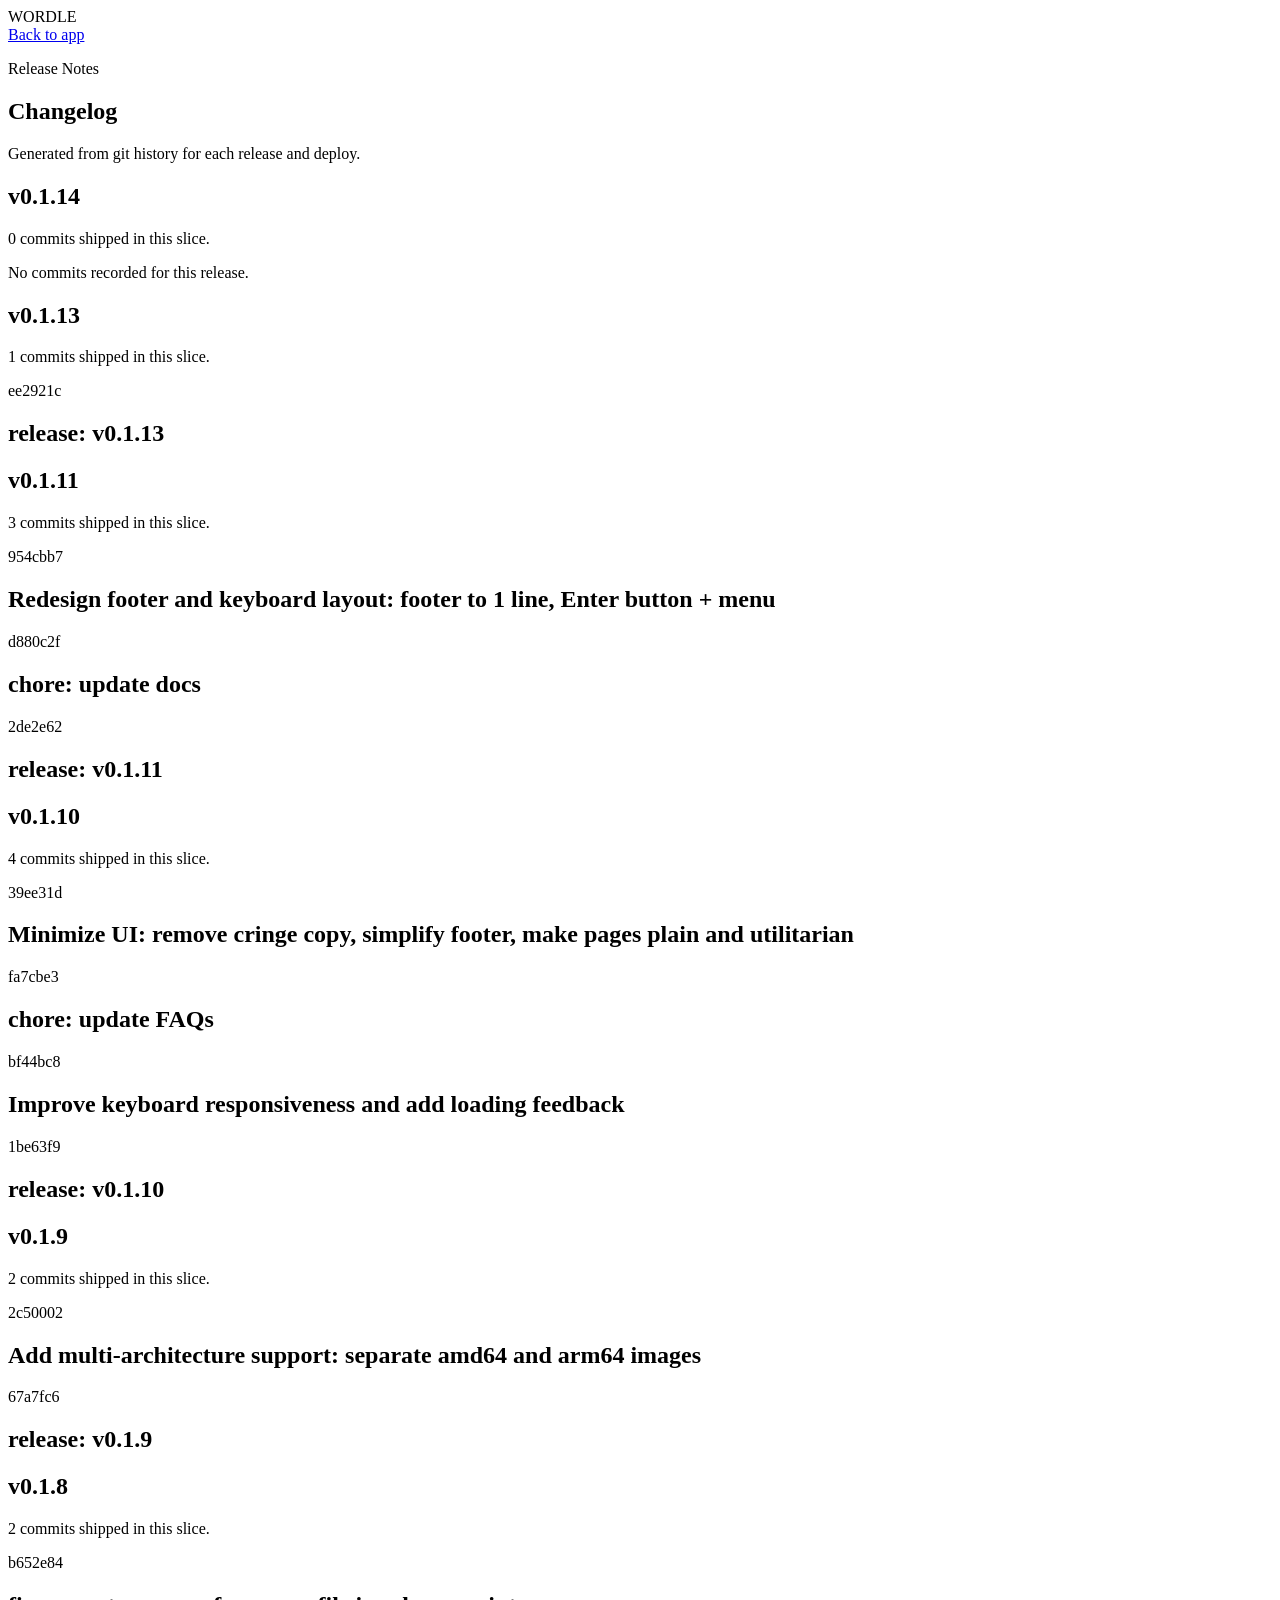
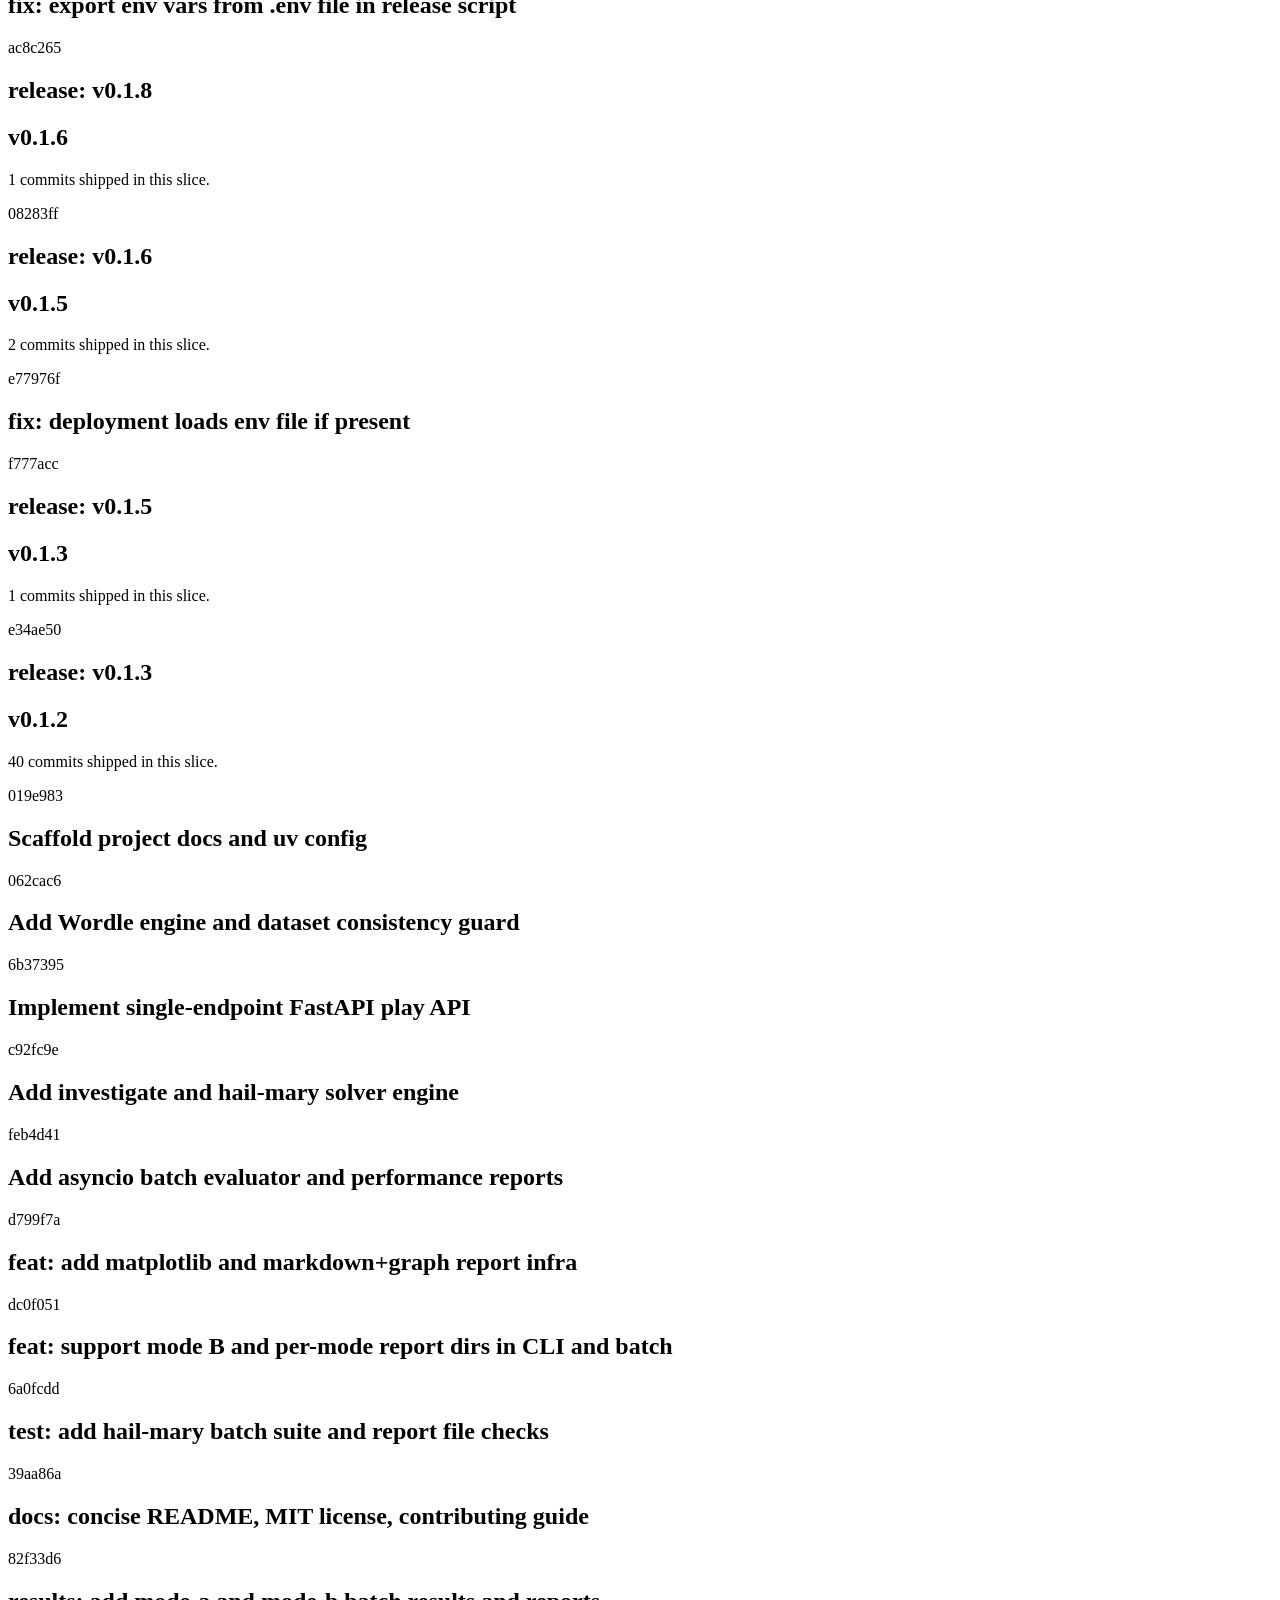
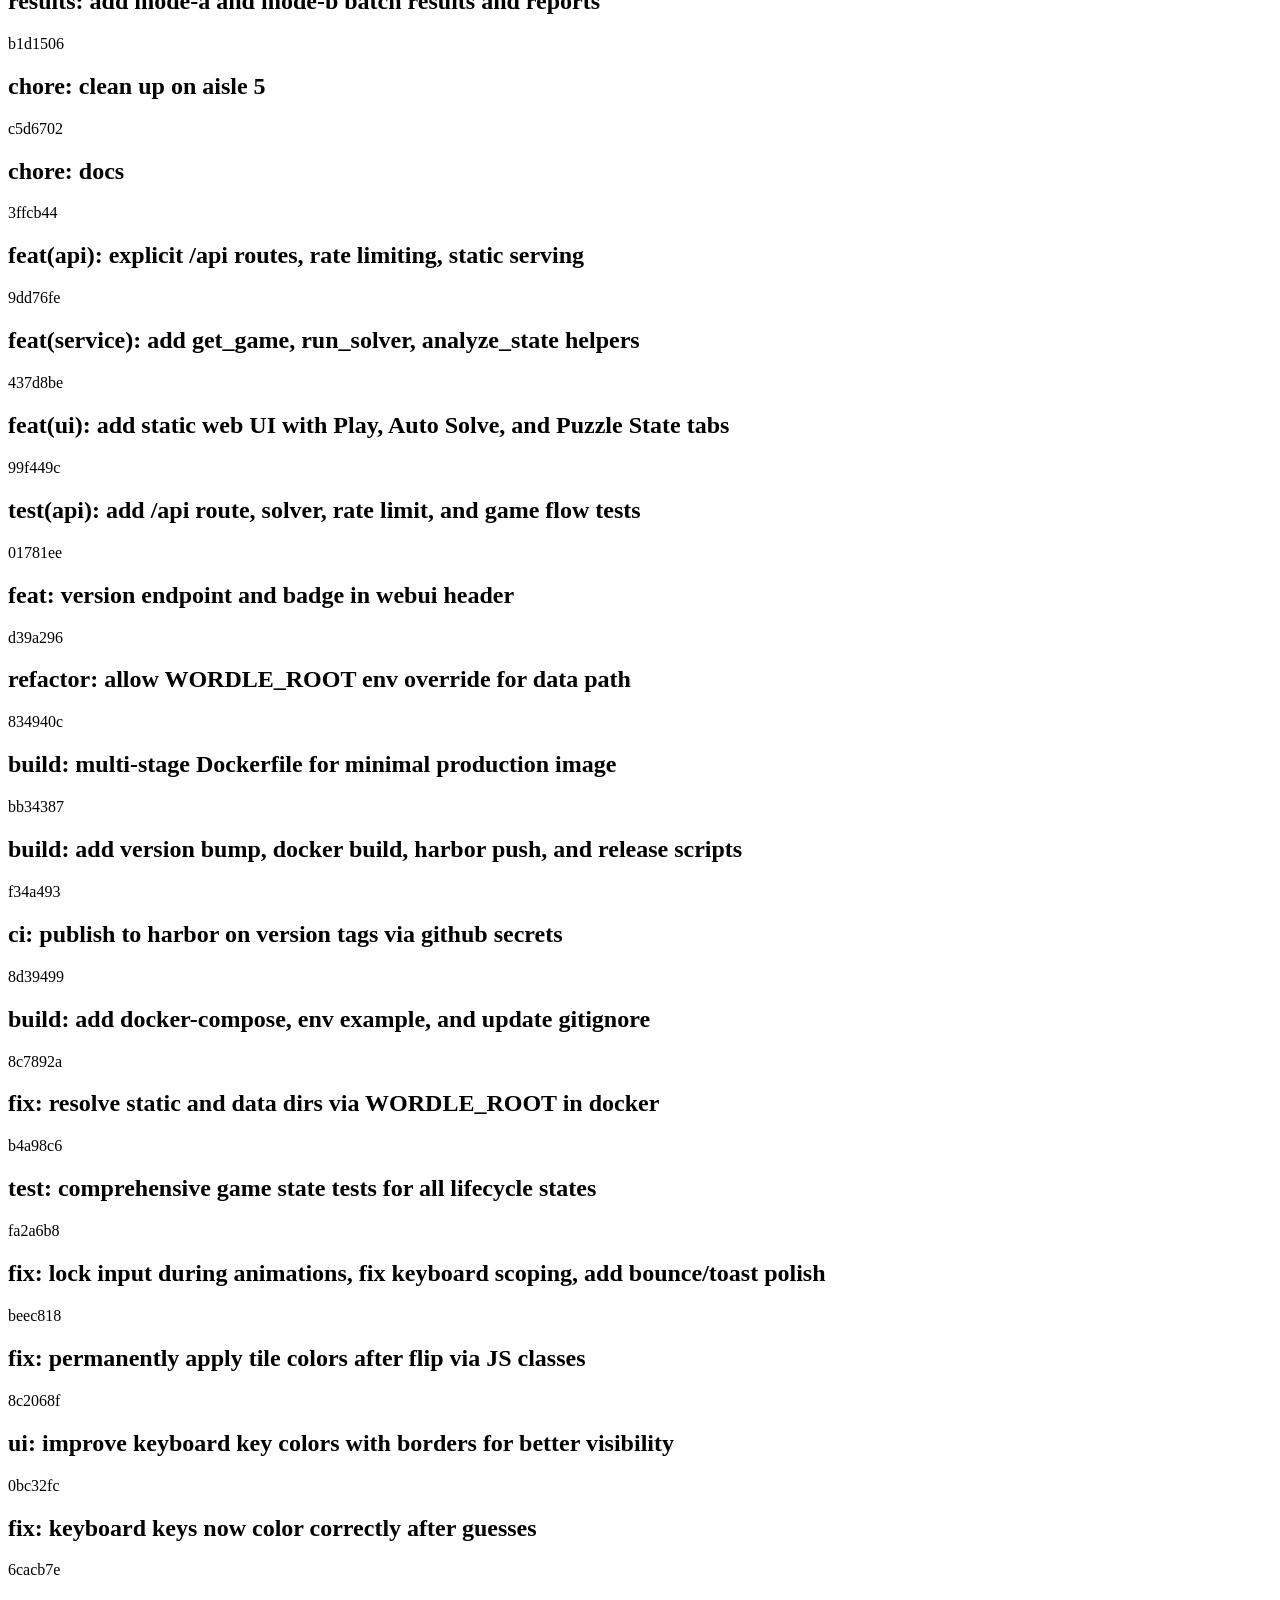
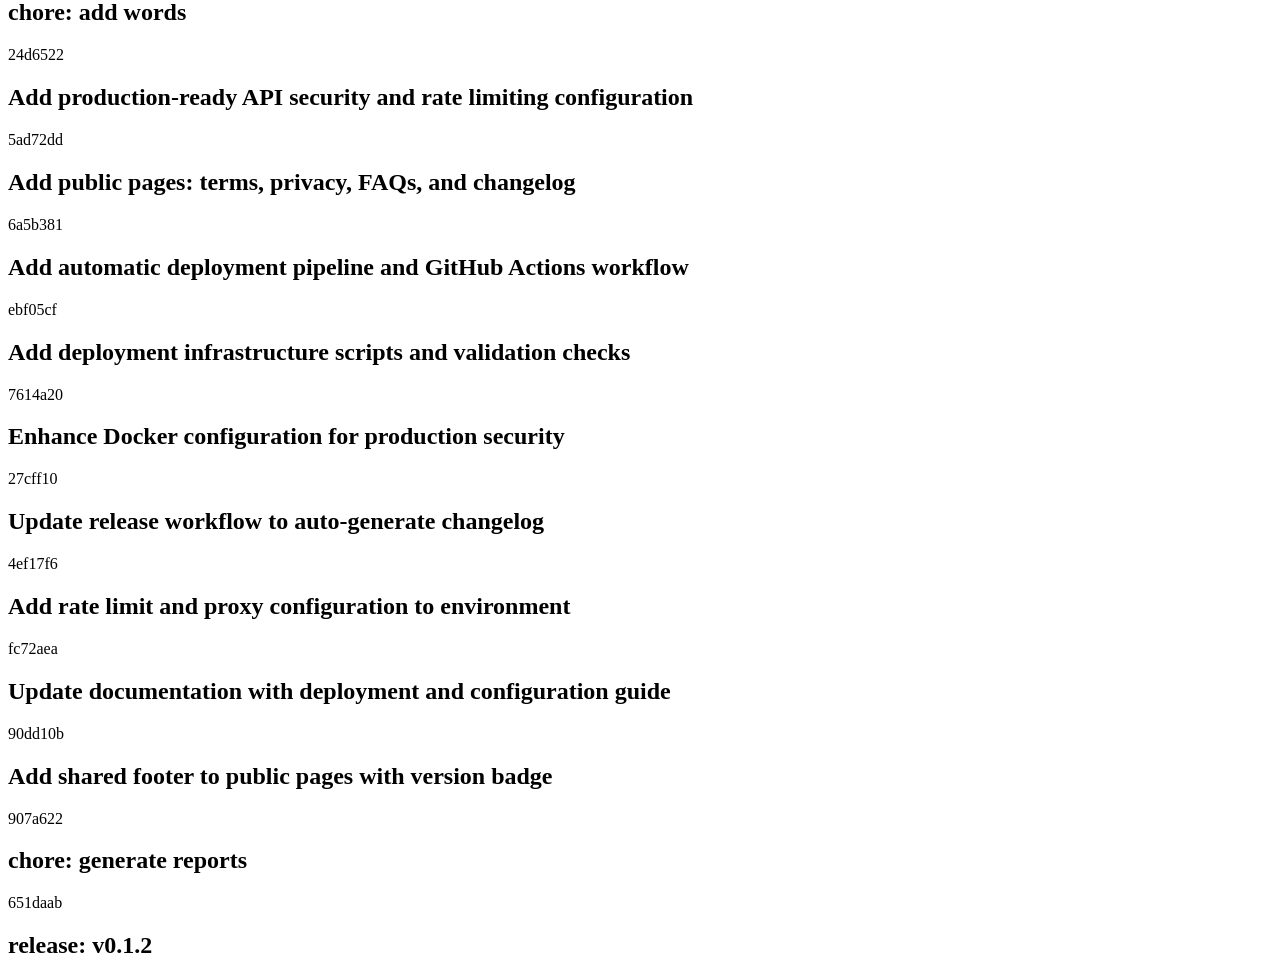
==== static/changelog.html @ 85412e40 "release: v0.1.14" ====
<!DOCTYPE html>
<html lang="en">
<head>
  <meta charset="UTF-8" />
  <meta name="viewport" content="width=device-width, initial-scale=1.0" />
  <title>Wordle Changelog</title>
  <link rel="preconnect" href="https://fonts.googleapis.com" />
  <link rel="preconnect" href="https://fonts.gstatic.com" crossorigin />
  <link href="https://fonts.googleapis.com/css2?family=Inter:wght@400;600;700;900&display=swap" rel="stylesheet" />
  <link rel="stylesheet" href="/assets/app.css" />
</head>
<body>
  <main class="page-shell">
    <header class="page-header">
      <div class="logo">WORDLE</div>
      <a class="back-link" href="/">Back to app</a>
    </header>

    <section class="page-hero">
      <p class="page-kicker">Release Notes</p>
      <h1 class="page-title">Changelog</h1>
      <p class="page-subtitle">Generated from git history for each release and deploy.</p>
    </section>
    <section class="page-grid">
      <article class="page-card">
        <h2>v0.1.14</h2>
        <p class="page-copy">0 commits shipped in this slice.</p>
      </article>
    </section>
    <section class="timeline-list">
      <article class="timeline-item"><p class="timeline-copy">No commits recorded for this release.</p></article>
    </section>
    <section class="page-grid">
      <article class="page-card">
        <h2>v0.1.13</h2>
        <p class="page-copy">1 commits shipped in this slice.</p>
      </article>
    </section>
    <section class="timeline-list">
      <article class="timeline-item">
        <p class="timeline-meta">ee2921c</p>
        <h2 class="timeline-title">release: v0.1.13</h2>
      </article>
    </section>
    <section class="page-grid">
      <article class="page-card">
        <h2>v0.1.11</h2>
        <p class="page-copy">3 commits shipped in this slice.</p>
      </article>
    </section>
    <section class="timeline-list">
      <article class="timeline-item">
        <p class="timeline-meta">954cbb7</p>
        <h2 class="timeline-title">Redesign footer and keyboard layout: footer to 1 line, Enter button + menu</h2>
      </article>
      <article class="timeline-item">
        <p class="timeline-meta">d880c2f</p>
        <h2 class="timeline-title">chore: update docs</h2>
      </article>
      <article class="timeline-item">
        <p class="timeline-meta">2de2e62</p>
        <h2 class="timeline-title">release: v0.1.11</h2>
      </article>
    </section>
    <section class="page-grid">
      <article class="page-card">
        <h2>v0.1.10</h2>
        <p class="page-copy">4 commits shipped in this slice.</p>
      </article>
    </section>
    <section class="timeline-list">
      <article class="timeline-item">
        <p class="timeline-meta">39ee31d</p>
        <h2 class="timeline-title">Minimize UI: remove cringe copy, simplify footer, make pages plain and utilitarian</h2>
      </article>
      <article class="timeline-item">
        <p class="timeline-meta">fa7cbe3</p>
        <h2 class="timeline-title">chore: update FAQs</h2>
      </article>
      <article class="timeline-item">
        <p class="timeline-meta">bf44bc8</p>
        <h2 class="timeline-title">Improve keyboard responsiveness and add loading feedback</h2>
      </article>
      <article class="timeline-item">
        <p class="timeline-meta">1be63f9</p>
        <h2 class="timeline-title">release: v0.1.10</h2>
      </article>
    </section>
    <section class="page-grid">
      <article class="page-card">
        <h2>v0.1.9</h2>
        <p class="page-copy">2 commits shipped in this slice.</p>
      </article>
    </section>
    <section class="timeline-list">
      <article class="timeline-item">
        <p class="timeline-meta">2c50002</p>
        <h2 class="timeline-title">Add multi-architecture support: separate amd64 and arm64 images</h2>
      </article>
      <article class="timeline-item">
        <p class="timeline-meta">67a7fc6</p>
        <h2 class="timeline-title">release: v0.1.9</h2>
      </article>
    </section>
    <section class="page-grid">
      <article class="page-card">
        <h2>v0.1.8</h2>
        <p class="page-copy">2 commits shipped in this slice.</p>
      </article>
    </section>
    <section class="timeline-list">
      <article class="timeline-item">
        <p class="timeline-meta">b652e84</p>
        <h2 class="timeline-title">fix: export env vars from .env file in release script</h2>
      </article>
      <article class="timeline-item">
        <p class="timeline-meta">ac8c265</p>
        <h2 class="timeline-title">release: v0.1.8</h2>
      </article>
    </section>
    <section class="page-grid">
      <article class="page-card">
        <h2>v0.1.6</h2>
        <p class="page-copy">1 commits shipped in this slice.</p>
      </article>
    </section>
    <section class="timeline-list">
      <article class="timeline-item">
        <p class="timeline-meta">08283ff</p>
        <h2 class="timeline-title">release: v0.1.6</h2>
      </article>
    </section>
    <section class="page-grid">
      <article class="page-card">
        <h2>v0.1.5</h2>
        <p class="page-copy">2 commits shipped in this slice.</p>
      </article>
    </section>
    <section class="timeline-list">
      <article class="timeline-item">
        <p class="timeline-meta">e77976f</p>
        <h2 class="timeline-title">fix: deployment loads env file if present</h2>
      </article>
      <article class="timeline-item">
        <p class="timeline-meta">f777acc</p>
        <h2 class="timeline-title">release: v0.1.5</h2>
      </article>
    </section>
    <section class="page-grid">
      <article class="page-card">
        <h2>v0.1.3</h2>
        <p class="page-copy">1 commits shipped in this slice.</p>
      </article>
    </section>
    <section class="timeline-list">
      <article class="timeline-item">
        <p class="timeline-meta">e34ae50</p>
        <h2 class="timeline-title">release: v0.1.3</h2>
      </article>
    </section>
    <section class="page-grid">
      <article class="page-card">
        <h2>v0.1.2</h2>
        <p class="page-copy">40 commits shipped in this slice.</p>
      </article>
    </section>
    <section class="timeline-list">
      <article class="timeline-item">
        <p class="timeline-meta">019e983</p>
        <h2 class="timeline-title">Scaffold project docs and uv config</h2>
      </article>
      <article class="timeline-item">
        <p class="timeline-meta">062cac6</p>
        <h2 class="timeline-title">Add Wordle engine and dataset consistency guard</h2>
      </article>
      <article class="timeline-item">
        <p class="timeline-meta">6b37395</p>
        <h2 class="timeline-title">Implement single-endpoint FastAPI play API</h2>
      </article>
      <article class="timeline-item">
        <p class="timeline-meta">c92fc9e</p>
        <h2 class="timeline-title">Add investigate and hail-mary solver engine</h2>
      </article>
      <article class="timeline-item">
        <p class="timeline-meta">feb4d41</p>
        <h2 class="timeline-title">Add asyncio batch evaluator and performance reports</h2>
      </article>
      <article class="timeline-item">
        <p class="timeline-meta">d799f7a</p>
        <h2 class="timeline-title">feat: add matplotlib and markdown+graph report infra</h2>
      </article>
      <article class="timeline-item">
        <p class="timeline-meta">dc0f051</p>
        <h2 class="timeline-title">feat: support mode B and per-mode report dirs in CLI and batch</h2>
      </article>
      <article class="timeline-item">
        <p class="timeline-meta">6a0fcdd</p>
        <h2 class="timeline-title">test: add hail-mary batch suite and report file checks</h2>
      </article>
      <article class="timeline-item">
        <p class="timeline-meta">39aa86a</p>
        <h2 class="timeline-title">docs: concise README, MIT license, contributing guide</h2>
      </article>
      <article class="timeline-item">
        <p class="timeline-meta">82f33d6</p>
        <h2 class="timeline-title">results: add mode-a and mode-b batch results and reports</h2>
      </article>
      <article class="timeline-item">
        <p class="timeline-meta">b1d1506</p>
        <h2 class="timeline-title">chore: clean up on aisle 5</h2>
      </article>
      <article class="timeline-item">
        <p class="timeline-meta">c5d6702</p>
        <h2 class="timeline-title">chore: docs</h2>
      </article>
      <article class="timeline-item">
        <p class="timeline-meta">3ffcb44</p>
        <h2 class="timeline-title">feat(api): explicit /api routes, rate limiting, static serving</h2>
      </article>
      <article class="timeline-item">
        <p class="timeline-meta">9dd76fe</p>
        <h2 class="timeline-title">feat(service): add get_game, run_solver, analyze_state helpers</h2>
      </article>
      <article class="timeline-item">
        <p class="timeline-meta">437d8be</p>
        <h2 class="timeline-title">feat(ui): add static web UI with Play, Auto Solve, and Puzzle State tabs</h2>
      </article>
      <article class="timeline-item">
        <p class="timeline-meta">99f449c</p>
        <h2 class="timeline-title">test(api): add /api route, solver, rate limit, and game flow tests</h2>
      </article>
      <article class="timeline-item">
        <p class="timeline-meta">01781ee</p>
        <h2 class="timeline-title">feat: version endpoint and badge in webui header</h2>
      </article>
      <article class="timeline-item">
        <p class="timeline-meta">d39a296</p>
        <h2 class="timeline-title">refactor: allow WORDLE_ROOT env override for data path</h2>
      </article>
      <article class="timeline-item">
        <p class="timeline-meta">834940c</p>
        <h2 class="timeline-title">build: multi-stage Dockerfile for minimal production image</h2>
      </article>
      <article class="timeline-item">
        <p class="timeline-meta">bb34387</p>
        <h2 class="timeline-title">build: add version bump, docker build, harbor push, and release scripts</h2>
      </article>
      <article class="timeline-item">
        <p class="timeline-meta">f34a493</p>
        <h2 class="timeline-title">ci: publish to harbor on version tags via github secrets</h2>
      </article>
      <article class="timeline-item">
        <p class="timeline-meta">8d39499</p>
        <h2 class="timeline-title">build: add docker-compose, env example, and update gitignore</h2>
      </article>
      <article class="timeline-item">
        <p class="timeline-meta">8c7892a</p>
        <h2 class="timeline-title">fix: resolve static and data dirs via WORDLE_ROOT in docker</h2>
      </article>
      <article class="timeline-item">
        <p class="timeline-meta">b4a98c6</p>
        <h2 class="timeline-title">test: comprehensive game state tests for all lifecycle states</h2>
      </article>
      <article class="timeline-item">
        <p class="timeline-meta">fa2a6b8</p>
        <h2 class="timeline-title">fix: lock input during animations, fix keyboard scoping, add bounce/toast polish</h2>
      </article>
      <article class="timeline-item">
        <p class="timeline-meta">beec818</p>
        <h2 class="timeline-title">fix: permanently apply tile colors after flip via JS classes</h2>
      </article>
      <article class="timeline-item">
        <p class="timeline-meta">8c2068f</p>
        <h2 class="timeline-title">ui: improve keyboard key colors with borders for better visibility</h2>
      </article>
      <article class="timeline-item">
        <p class="timeline-meta">0bc32fc</p>
        <h2 class="timeline-title">fix: keyboard keys now color correctly after guesses</h2>
      </article>
      <article class="timeline-item">
        <p class="timeline-meta">6cacb7e</p>
        <h2 class="timeline-title">chore: add words</h2>
      </article>
      <article class="timeline-item">
        <p class="timeline-meta">24d6522</p>
        <h2 class="timeline-title">Add production-ready API security and rate limiting configuration</h2>
      </article>
      <article class="timeline-item">
        <p class="timeline-meta">5ad72dd</p>
        <h2 class="timeline-title">Add public pages: terms, privacy, FAQs, and changelog</h2>
      </article>
      <article class="timeline-item">
        <p class="timeline-meta">6a5b381</p>
        <h2 class="timeline-title">Add automatic deployment pipeline and GitHub Actions workflow</h2>
      </article>
      <article class="timeline-item">
        <p class="timeline-meta">ebf05cf</p>
        <h2 class="timeline-title">Add deployment infrastructure scripts and validation checks</h2>
      </article>
      <article class="timeline-item">
        <p class="timeline-meta">7614a20</p>
        <h2 class="timeline-title">Enhance Docker configuration for production security</h2>
      </article>
      <article class="timeline-item">
        <p class="timeline-meta">27cff10</p>
        <h2 class="timeline-title">Update release workflow to auto-generate changelog</h2>
      </article>
      <article class="timeline-item">
        <p class="timeline-meta">4ef17f6</p>
        <h2 class="timeline-title">Add rate limit and proxy configuration to environment</h2>
      </article>
      <article class="timeline-item">
        <p class="timeline-meta">fc72aea</p>
        <h2 class="timeline-title">Update documentation with deployment and configuration guide</h2>
      </article>
      <article class="timeline-item">
        <p class="timeline-meta">90dd10b</p>
        <h2 class="timeline-title">Add shared footer to public pages with version badge</h2>
      </article>
      <article class="timeline-item">
        <p class="timeline-meta">907a622</p>
        <h2 class="timeline-title">chore: generate reports</h2>
      </article>
      <article class="timeline-item">
        <p class="timeline-meta">651daab</p>
        <h2 class="timeline-title">release: v0.1.2</h2>
      </article>
    </section>
    <footer class="site-footer" data-site-footer></footer>
  </main>

  <script type="module" src="/assets/site.js"></script>
</body>
</html>
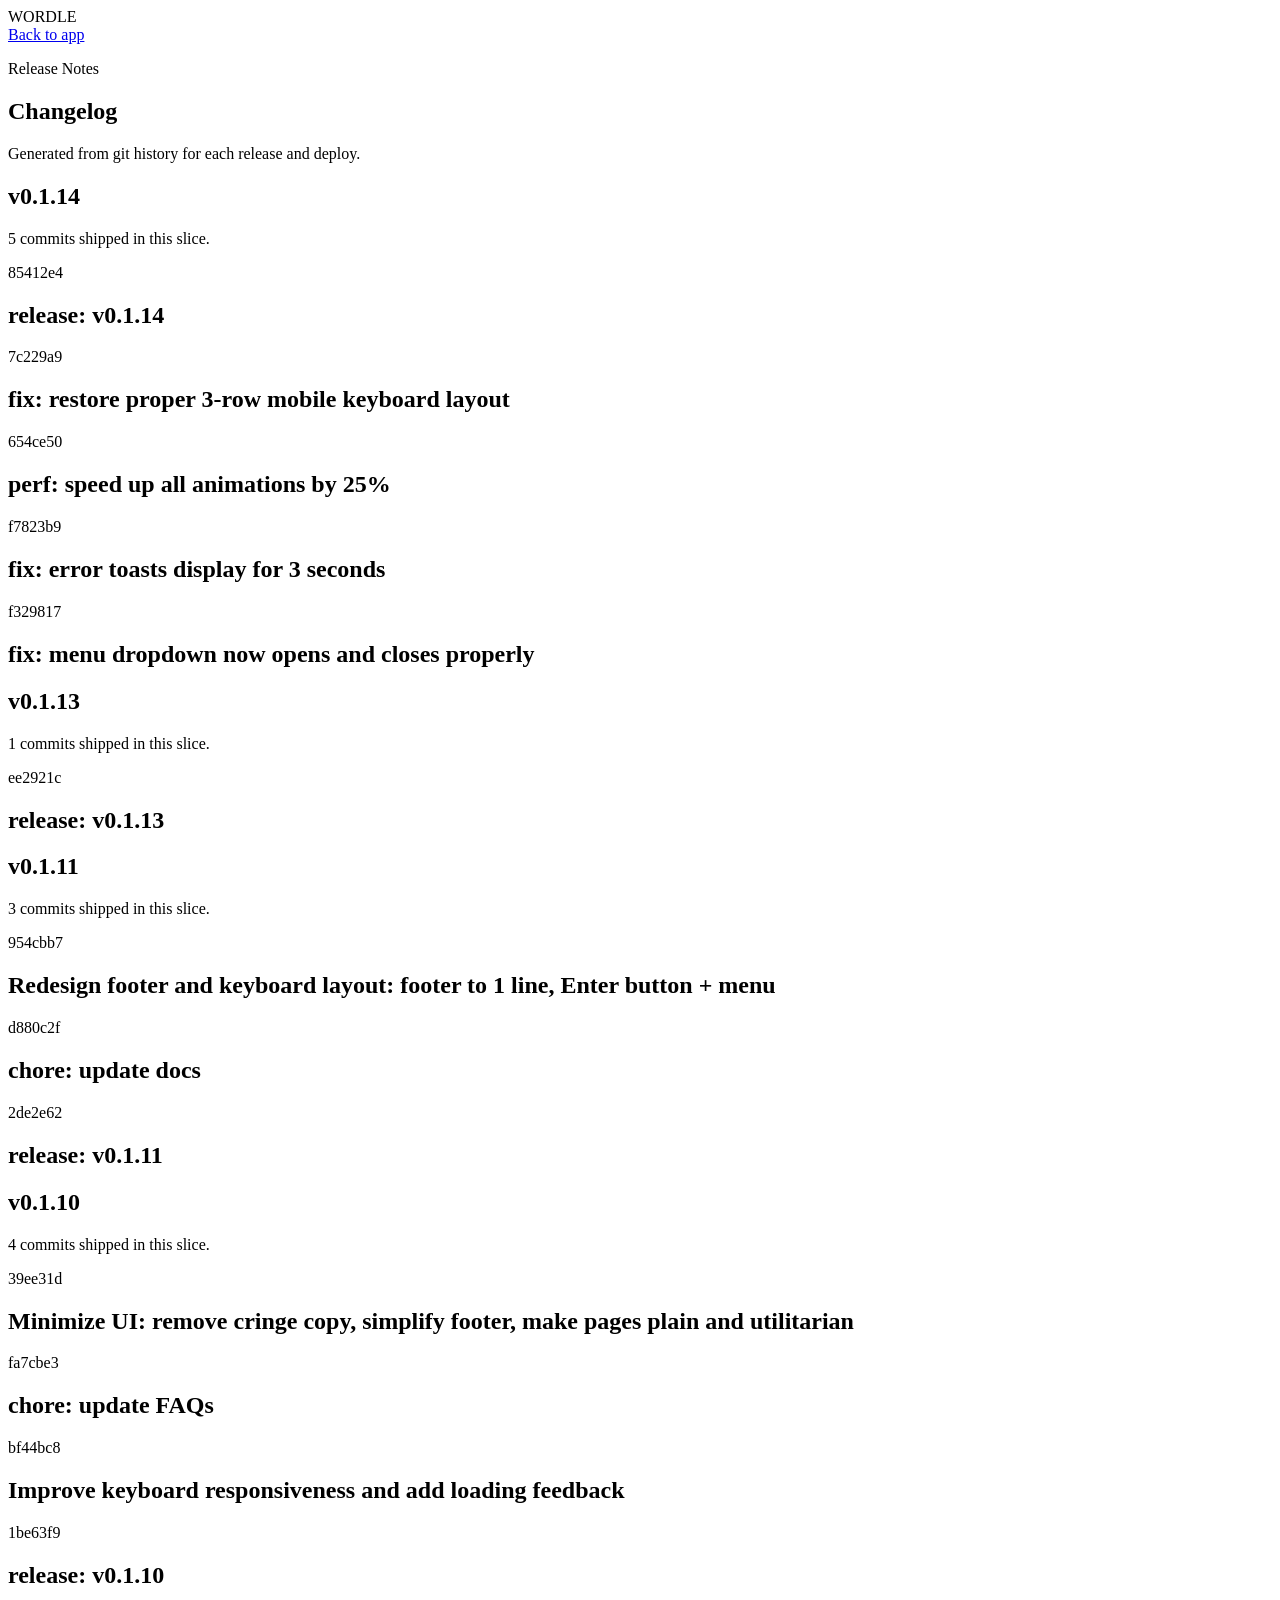
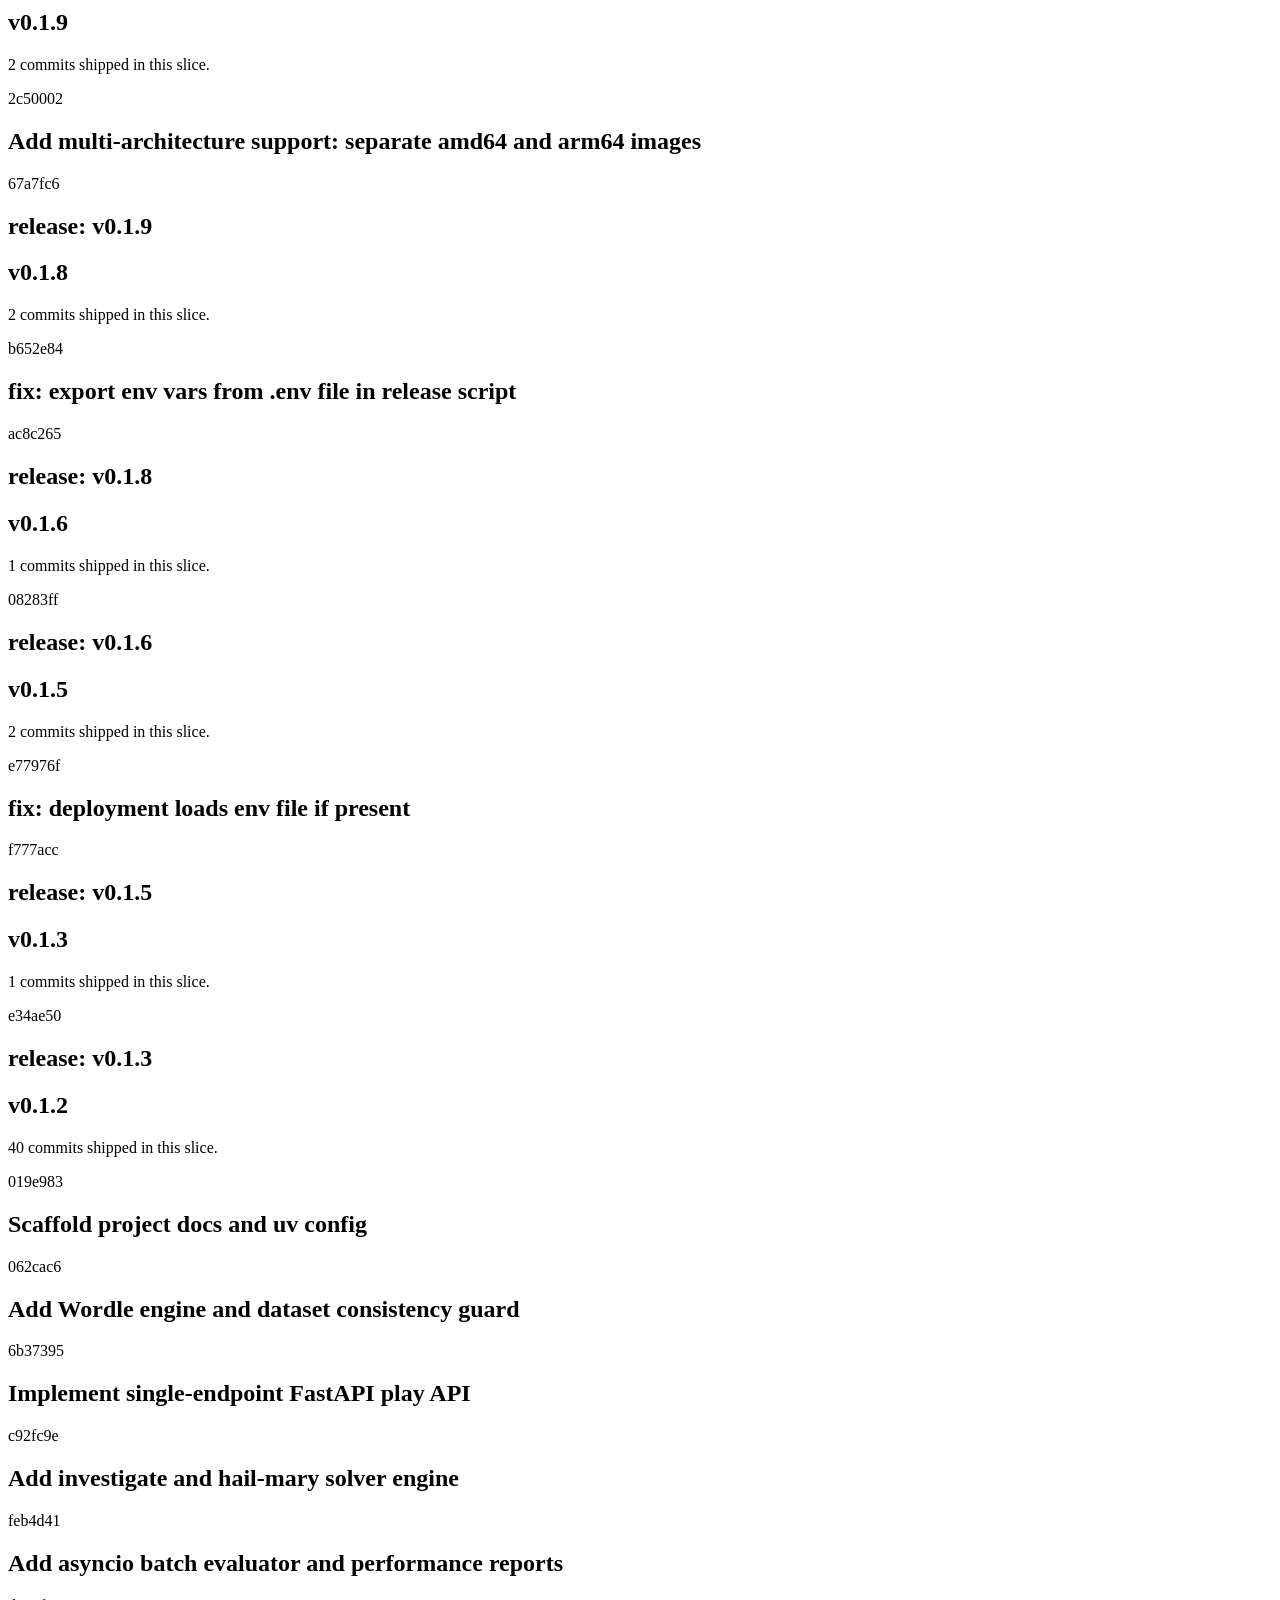
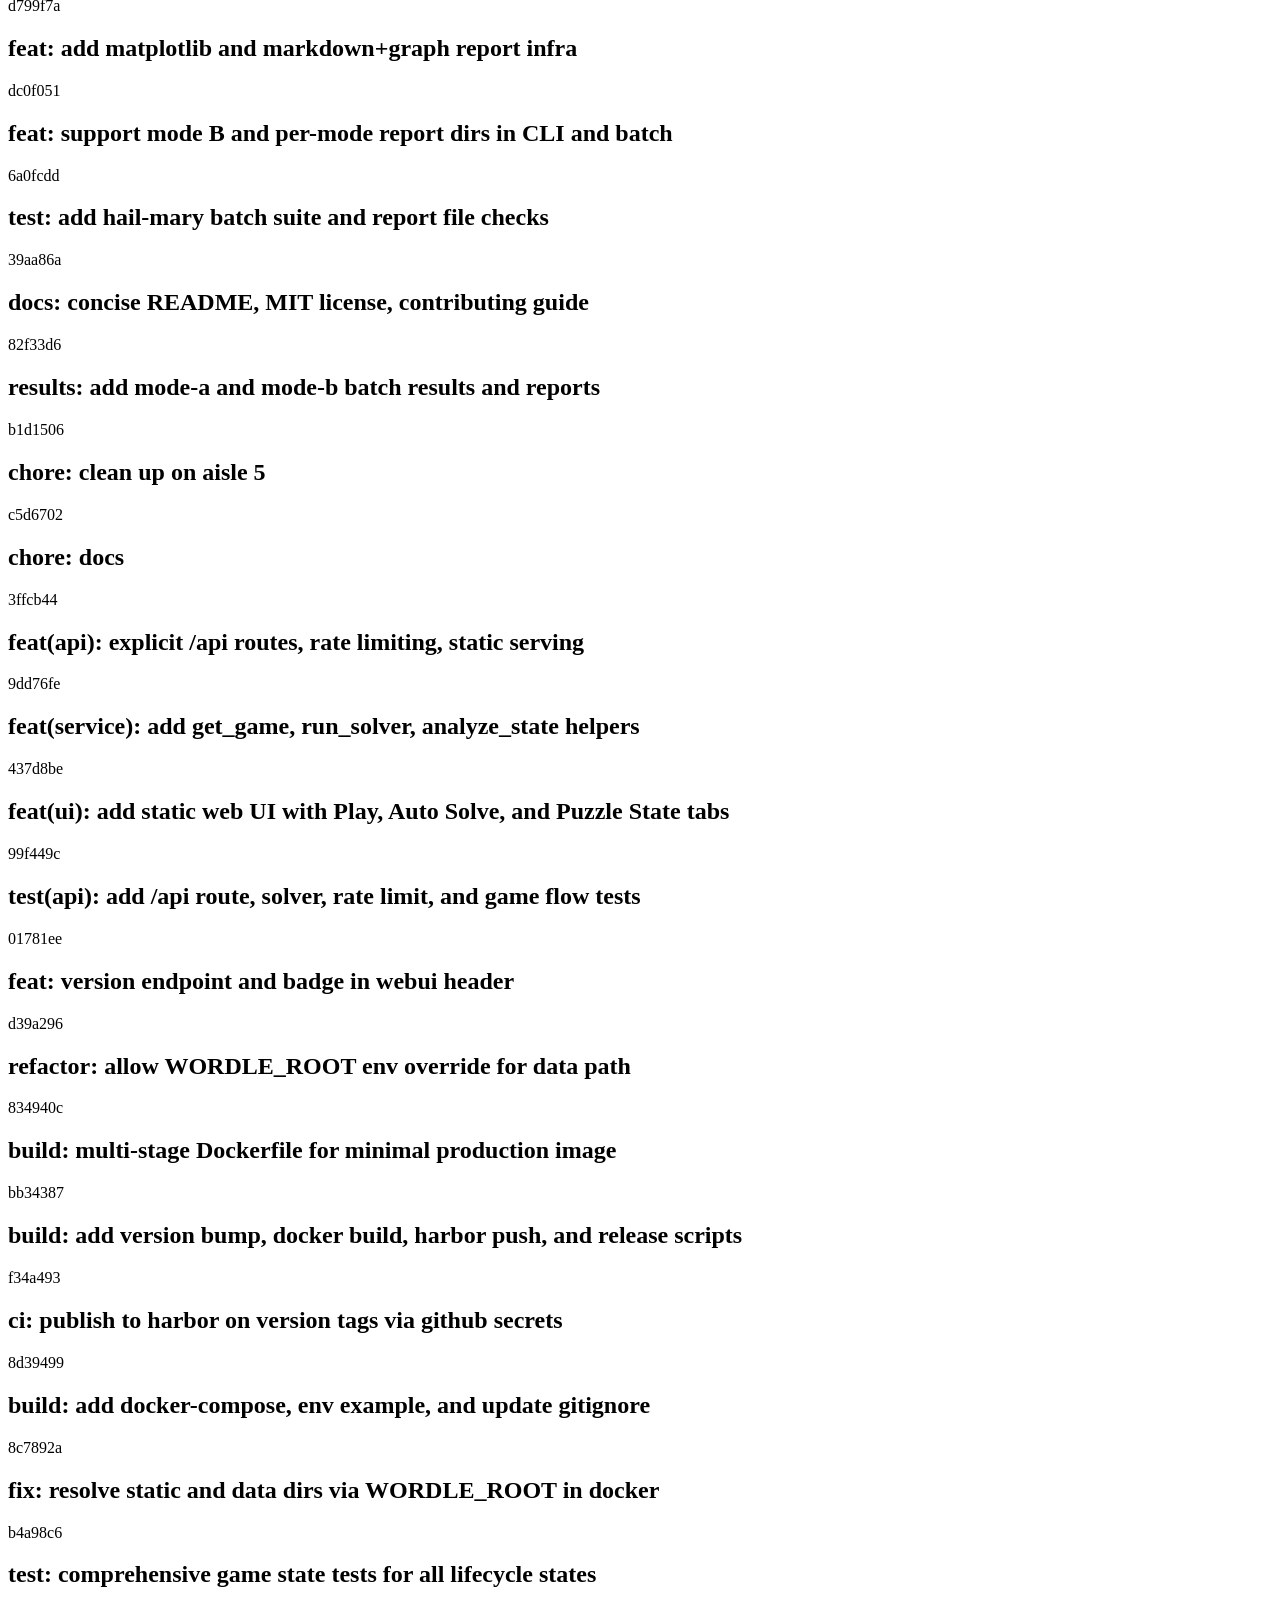
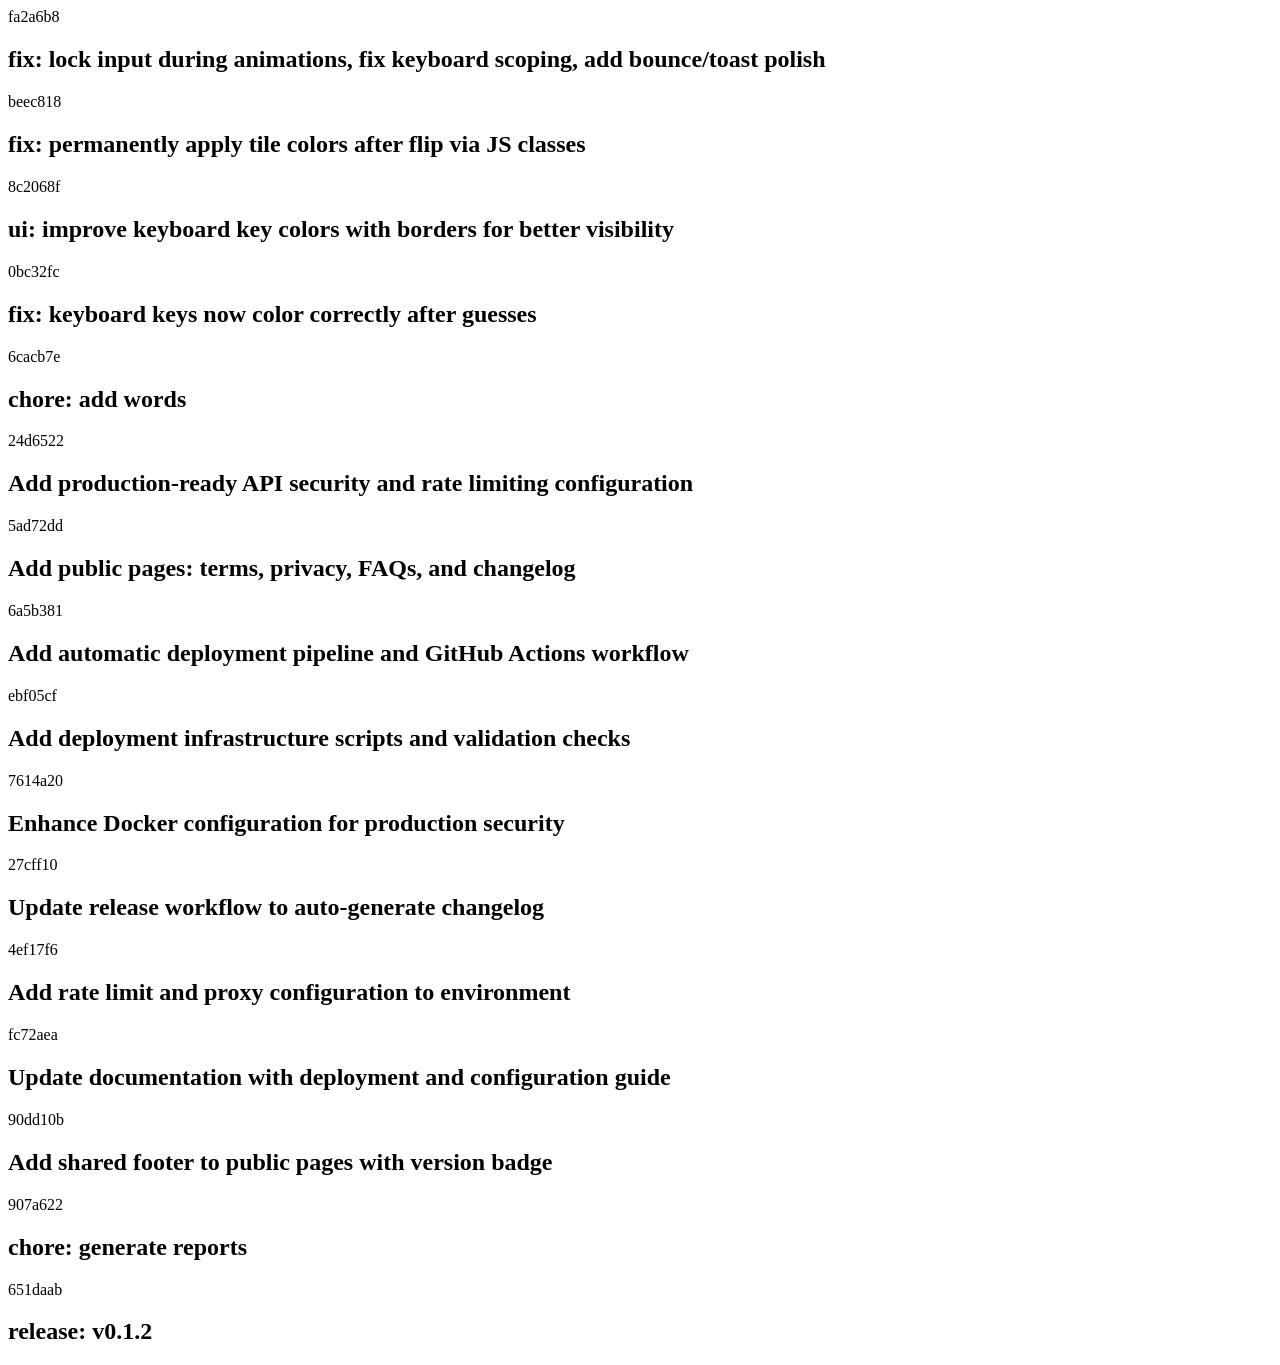
==== commit 4e8a8409: "chore: changelog" ====
--- a/static/changelog.html
+++ b/static/changelog.html
@@ -24,11 +24,30 @@
     <section class="page-grid">
       <article class="page-card">
         <h2>v0.1.14</h2>
-        <p class="page-copy">0 commits shipped in this slice.</p>
-      </article>
-    </section>
-    <section class="timeline-list">
-      <article class="timeline-item"><p class="timeline-copy">No commits recorded for this release.</p></article>
+        <p class="page-copy">5 commits shipped in this slice.</p>
+      </article>
+    </section>
+    <section class="timeline-list">
+      <article class="timeline-item">
+        <p class="timeline-meta">85412e4</p>
+        <h2 class="timeline-title">release: v0.1.14</h2>
+      </article>
+      <article class="timeline-item">
+        <p class="timeline-meta">7c229a9</p>
+        <h2 class="timeline-title">fix: restore proper 3-row mobile keyboard layout</h2>
+      </article>
+      <article class="timeline-item">
+        <p class="timeline-meta">654ce50</p>
+        <h2 class="timeline-title">perf: speed up all animations by 25%</h2>
+      </article>
+      <article class="timeline-item">
+        <p class="timeline-meta">f7823b9</p>
+        <h2 class="timeline-title">fix: error toasts display for 3 seconds</h2>
+      </article>
+      <article class="timeline-item">
+        <p class="timeline-meta">f329817</p>
+        <h2 class="timeline-title">fix: menu dropdown now opens and closes properly</h2>
+      </article>
     </section>
     <section class="page-grid">
       <article class="page-card">
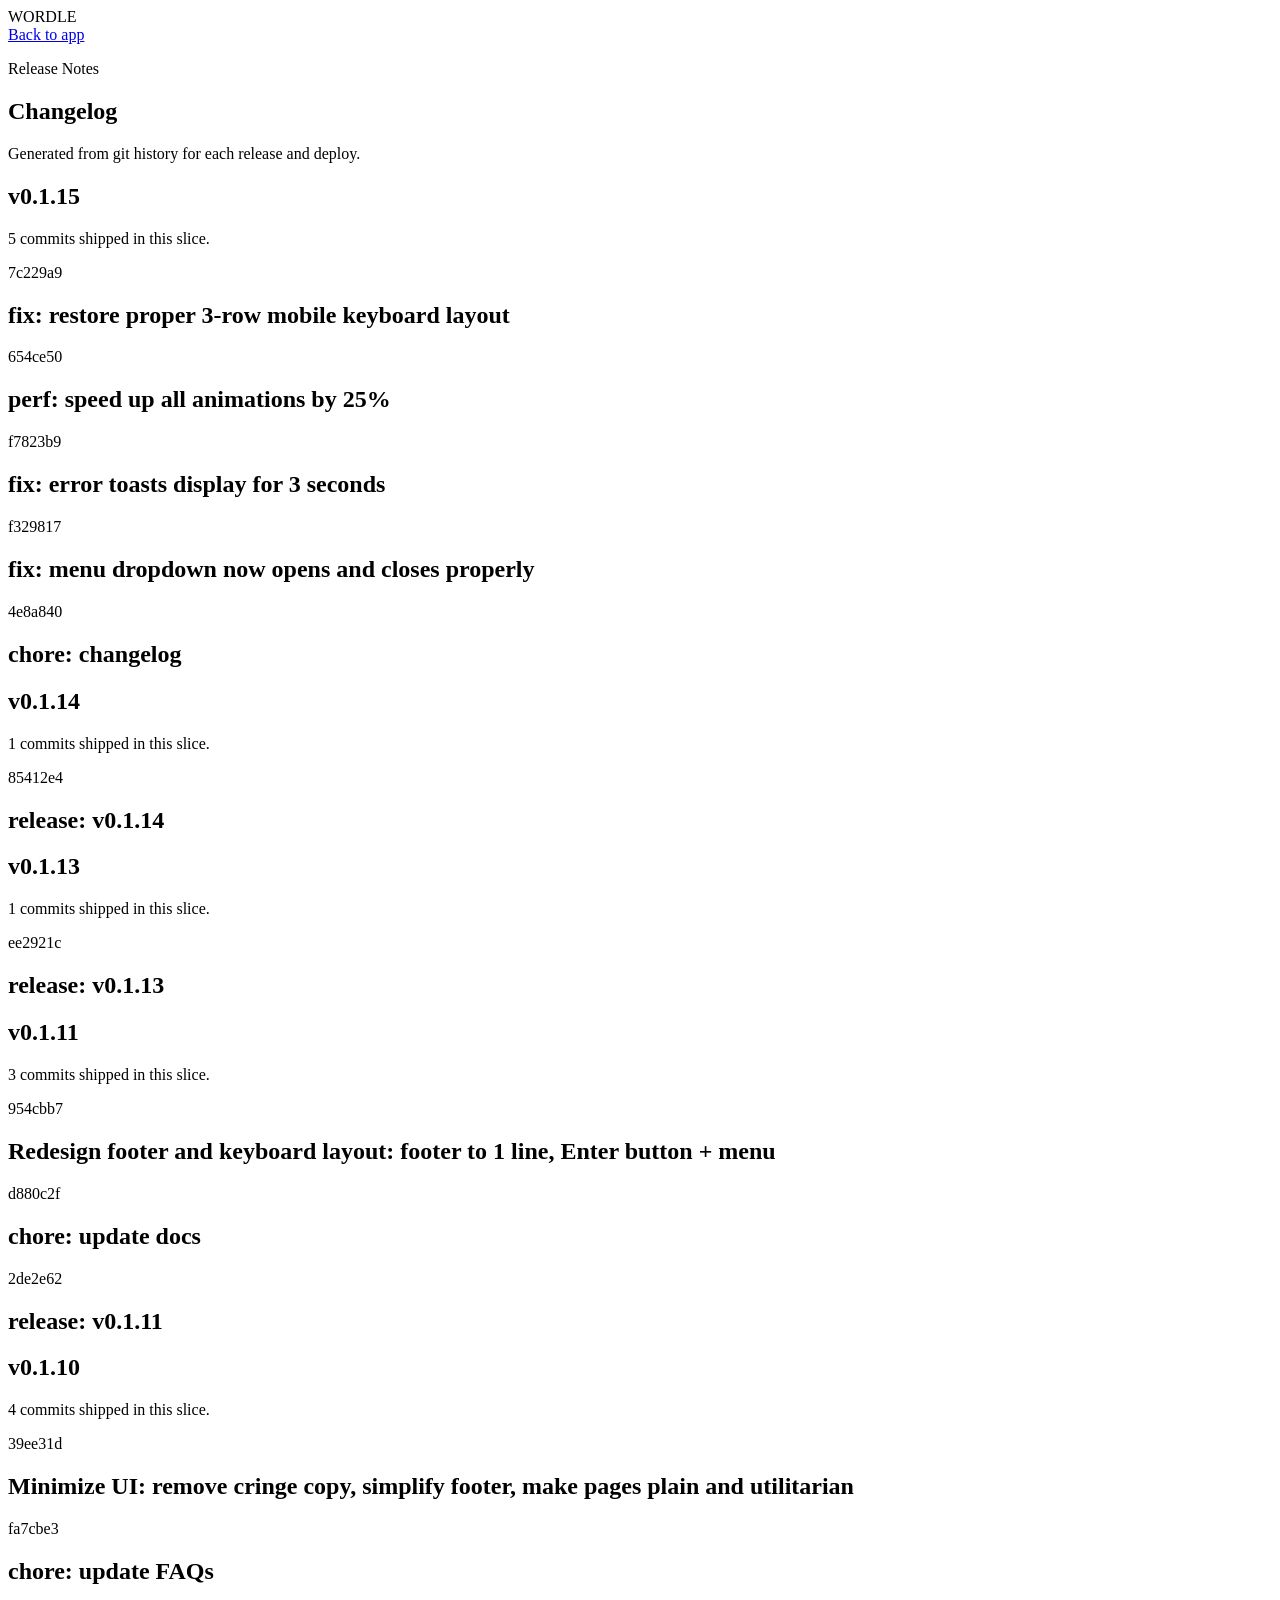
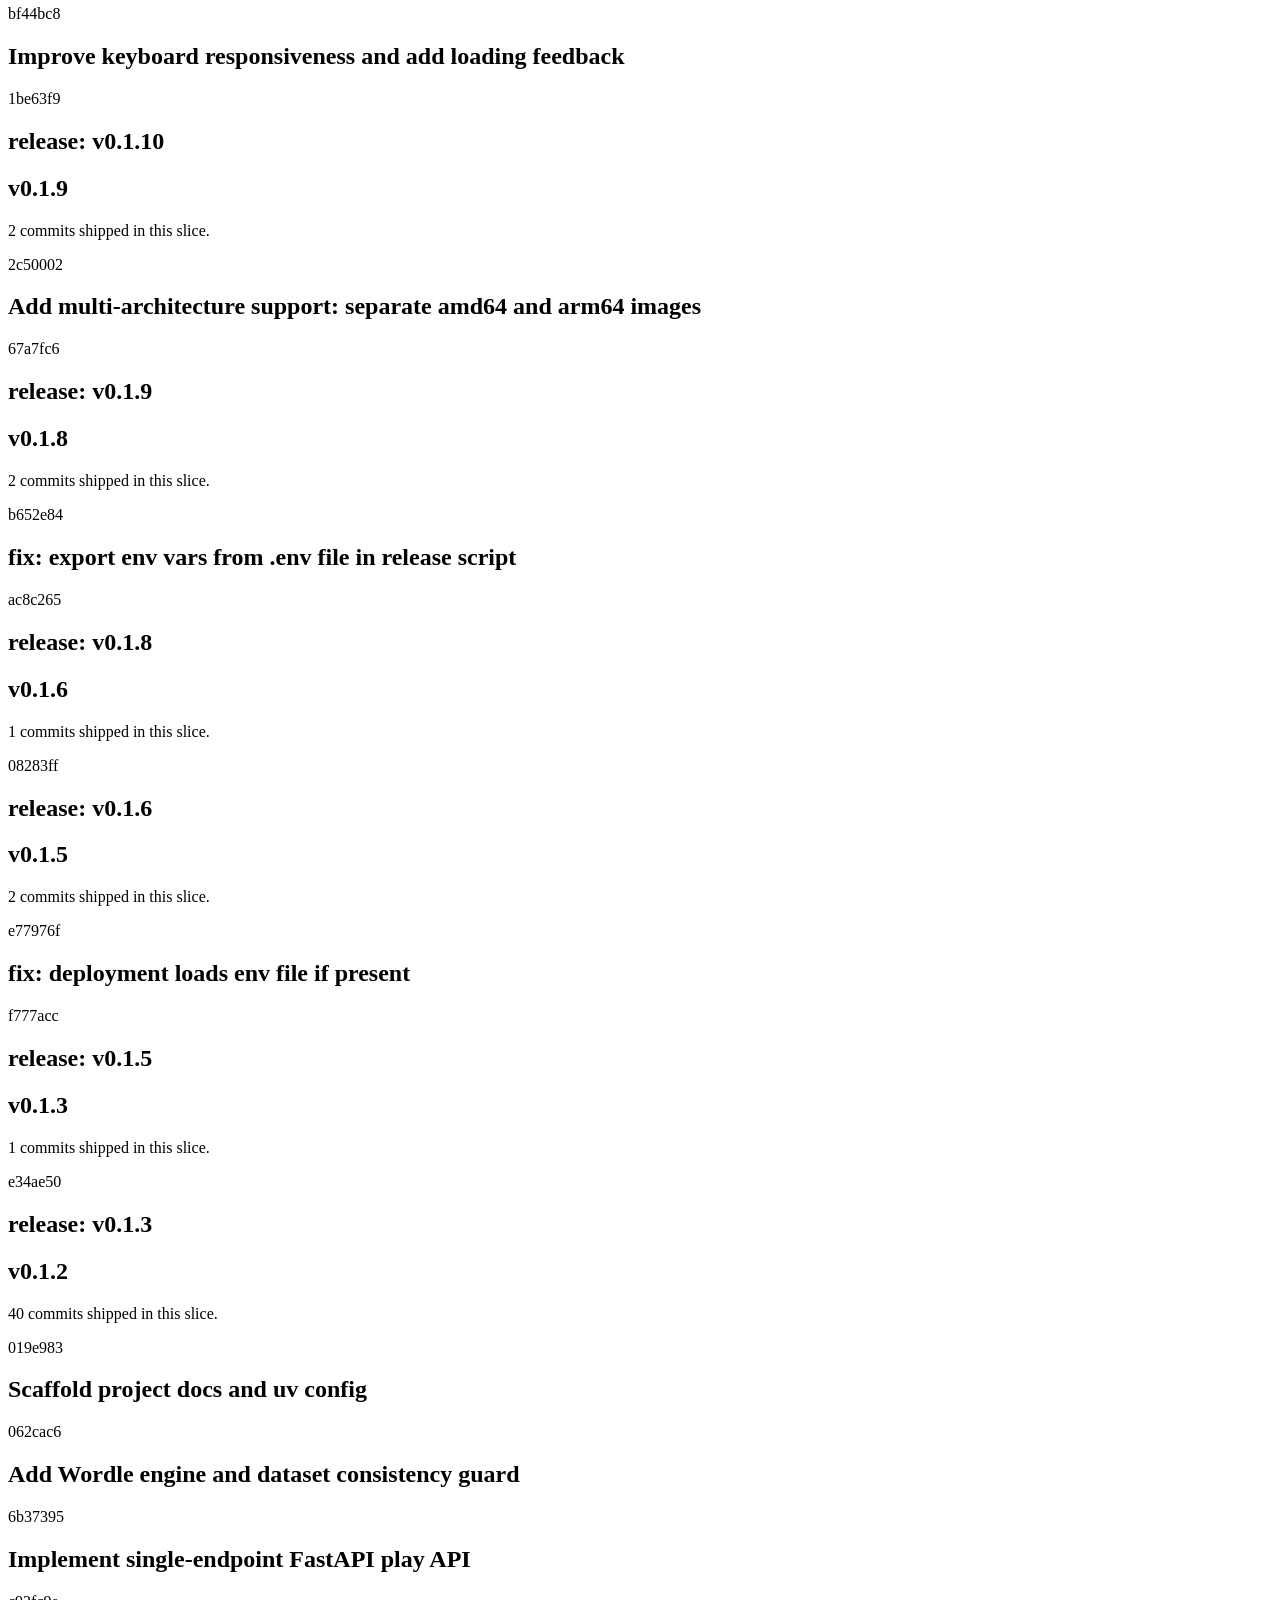
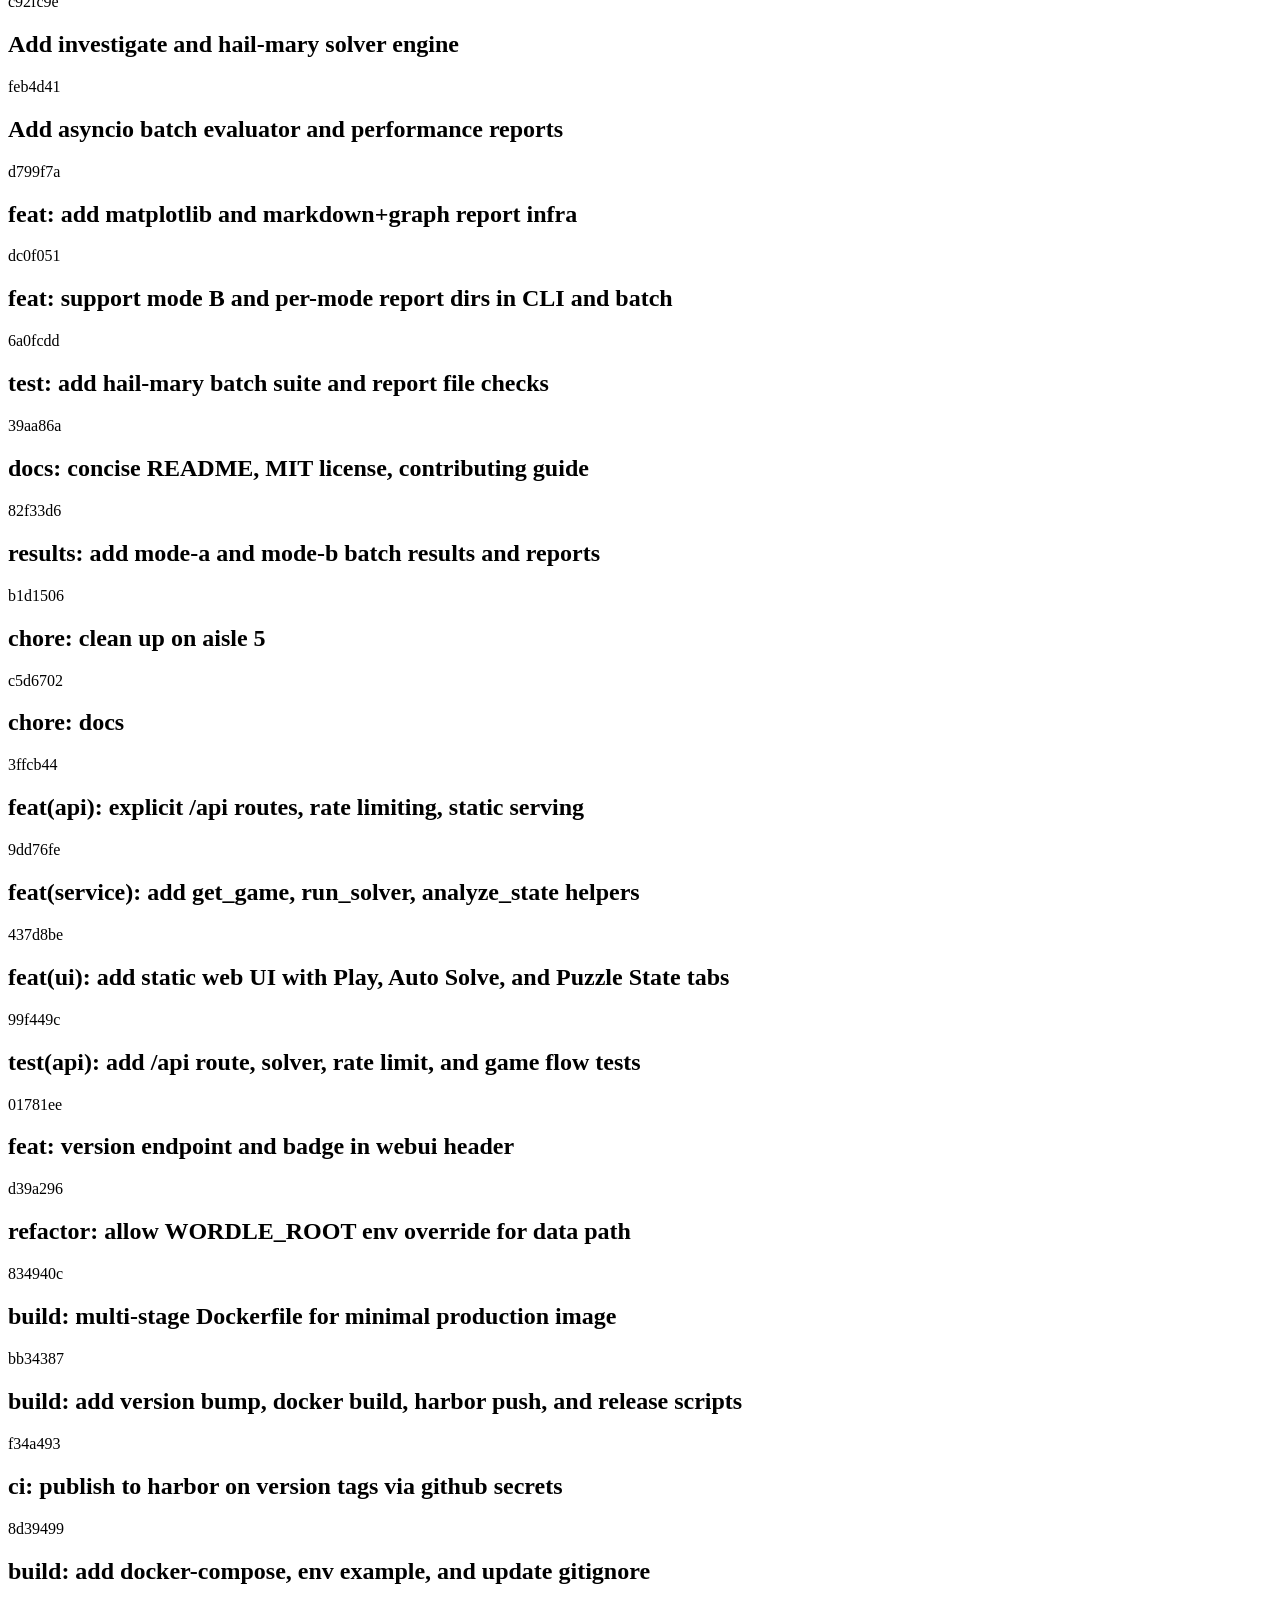
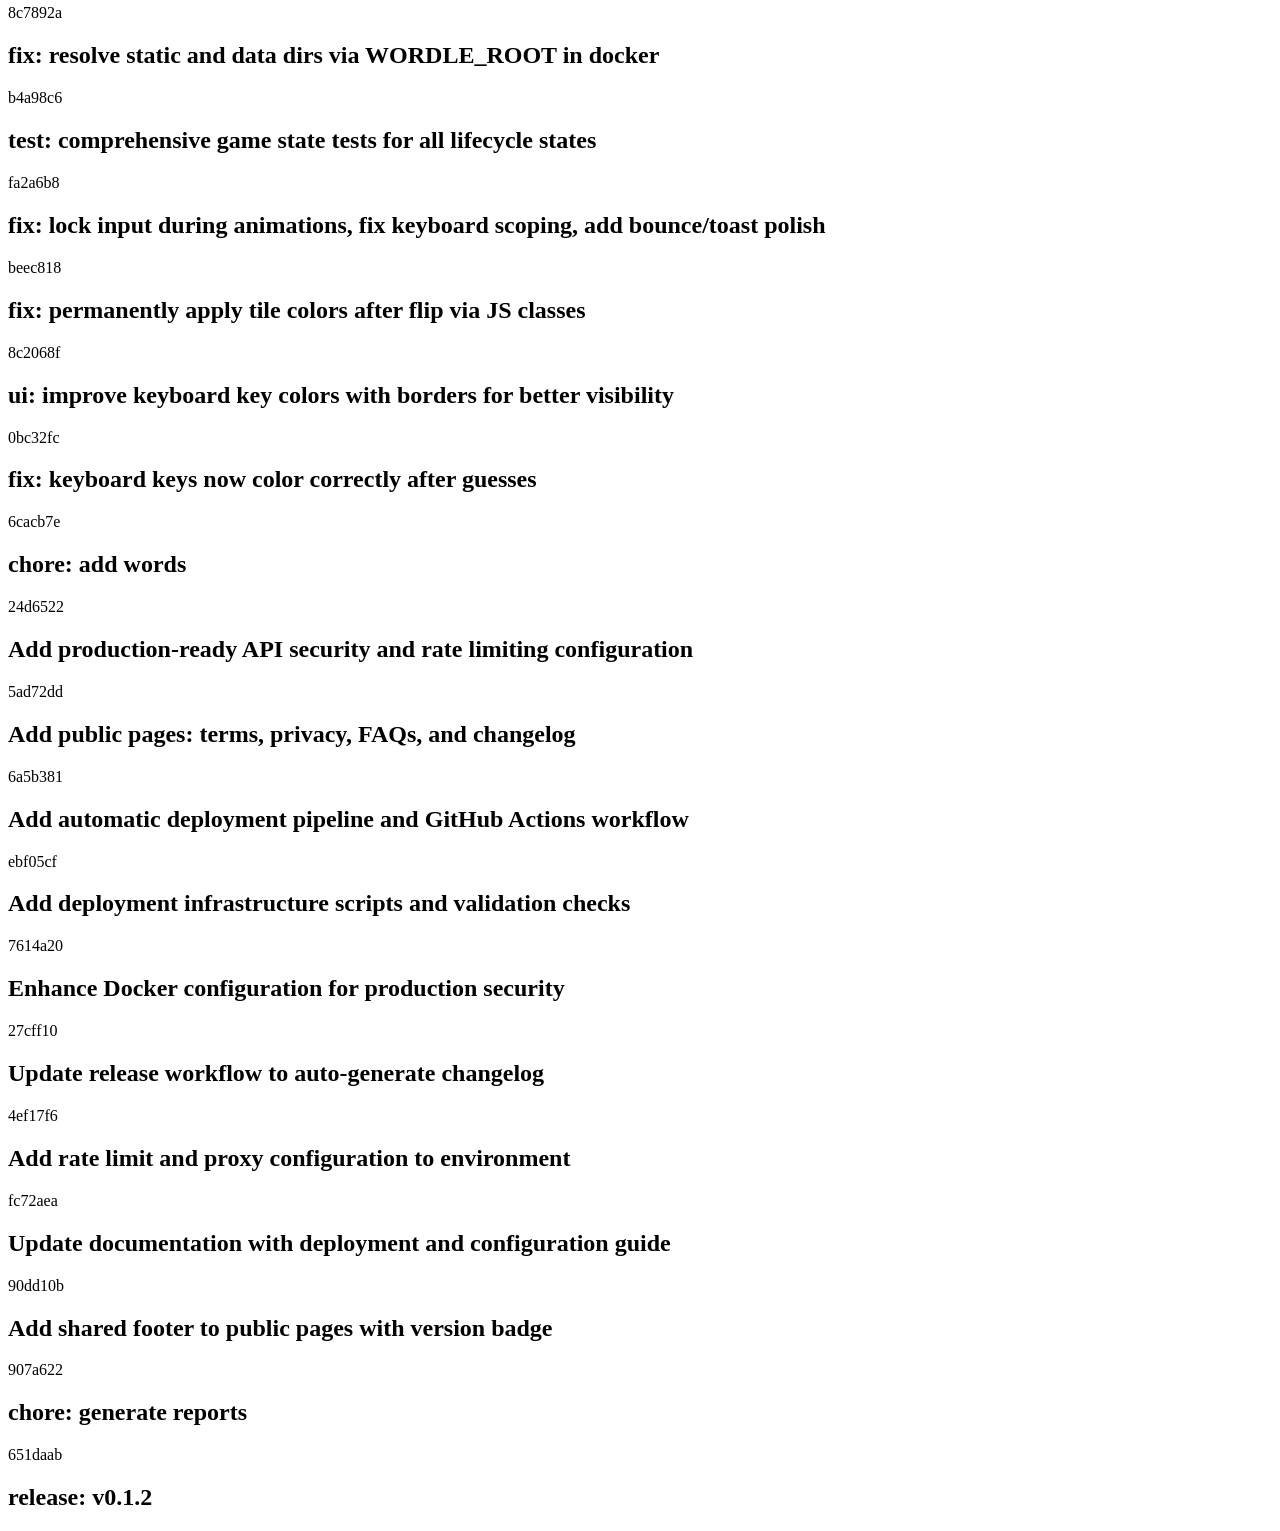
==== commit b1781dbf: "release: v0.1.15" ====
--- a/static/changelog.html
+++ b/static/changelog.html
@@ -23,30 +23,42 @@
     </section>
     <section class="page-grid">
       <article class="page-card">
+        <h2>v0.1.15</h2>
+        <p class="page-copy">5 commits shipped in this slice.</p>
+      </article>
+    </section>
+    <section class="timeline-list">
+      <article class="timeline-item">
+        <p class="timeline-meta">7c229a9</p>
+        <h2 class="timeline-title">fix: restore proper 3-row mobile keyboard layout</h2>
+      </article>
+      <article class="timeline-item">
+        <p class="timeline-meta">654ce50</p>
+        <h2 class="timeline-title">perf: speed up all animations by 25%</h2>
+      </article>
+      <article class="timeline-item">
+        <p class="timeline-meta">f7823b9</p>
+        <h2 class="timeline-title">fix: error toasts display for 3 seconds</h2>
+      </article>
+      <article class="timeline-item">
+        <p class="timeline-meta">f329817</p>
+        <h2 class="timeline-title">fix: menu dropdown now opens and closes properly</h2>
+      </article>
+      <article class="timeline-item">
+        <p class="timeline-meta">4e8a840</p>
+        <h2 class="timeline-title">chore: changelog</h2>
+      </article>
+    </section>
+    <section class="page-grid">
+      <article class="page-card">
         <h2>v0.1.14</h2>
-        <p class="page-copy">5 commits shipped in this slice.</p>
+        <p class="page-copy">1 commits shipped in this slice.</p>
       </article>
     </section>
     <section class="timeline-list">
       <article class="timeline-item">
         <p class="timeline-meta">85412e4</p>
         <h2 class="timeline-title">release: v0.1.14</h2>
-      </article>
-      <article class="timeline-item">
-        <p class="timeline-meta">7c229a9</p>
-        <h2 class="timeline-title">fix: restore proper 3-row mobile keyboard layout</h2>
-      </article>
-      <article class="timeline-item">
-        <p class="timeline-meta">654ce50</p>
-        <h2 class="timeline-title">perf: speed up all animations by 25%</h2>
-      </article>
-      <article class="timeline-item">
-        <p class="timeline-meta">f7823b9</p>
-        <h2 class="timeline-title">fix: error toasts display for 3 seconds</h2>
-      </article>
-      <article class="timeline-item">
-        <p class="timeline-meta">f329817</p>
-        <h2 class="timeline-title">fix: menu dropdown now opens and closes properly</h2>
       </article>
     </section>
     <section class="page-grid">
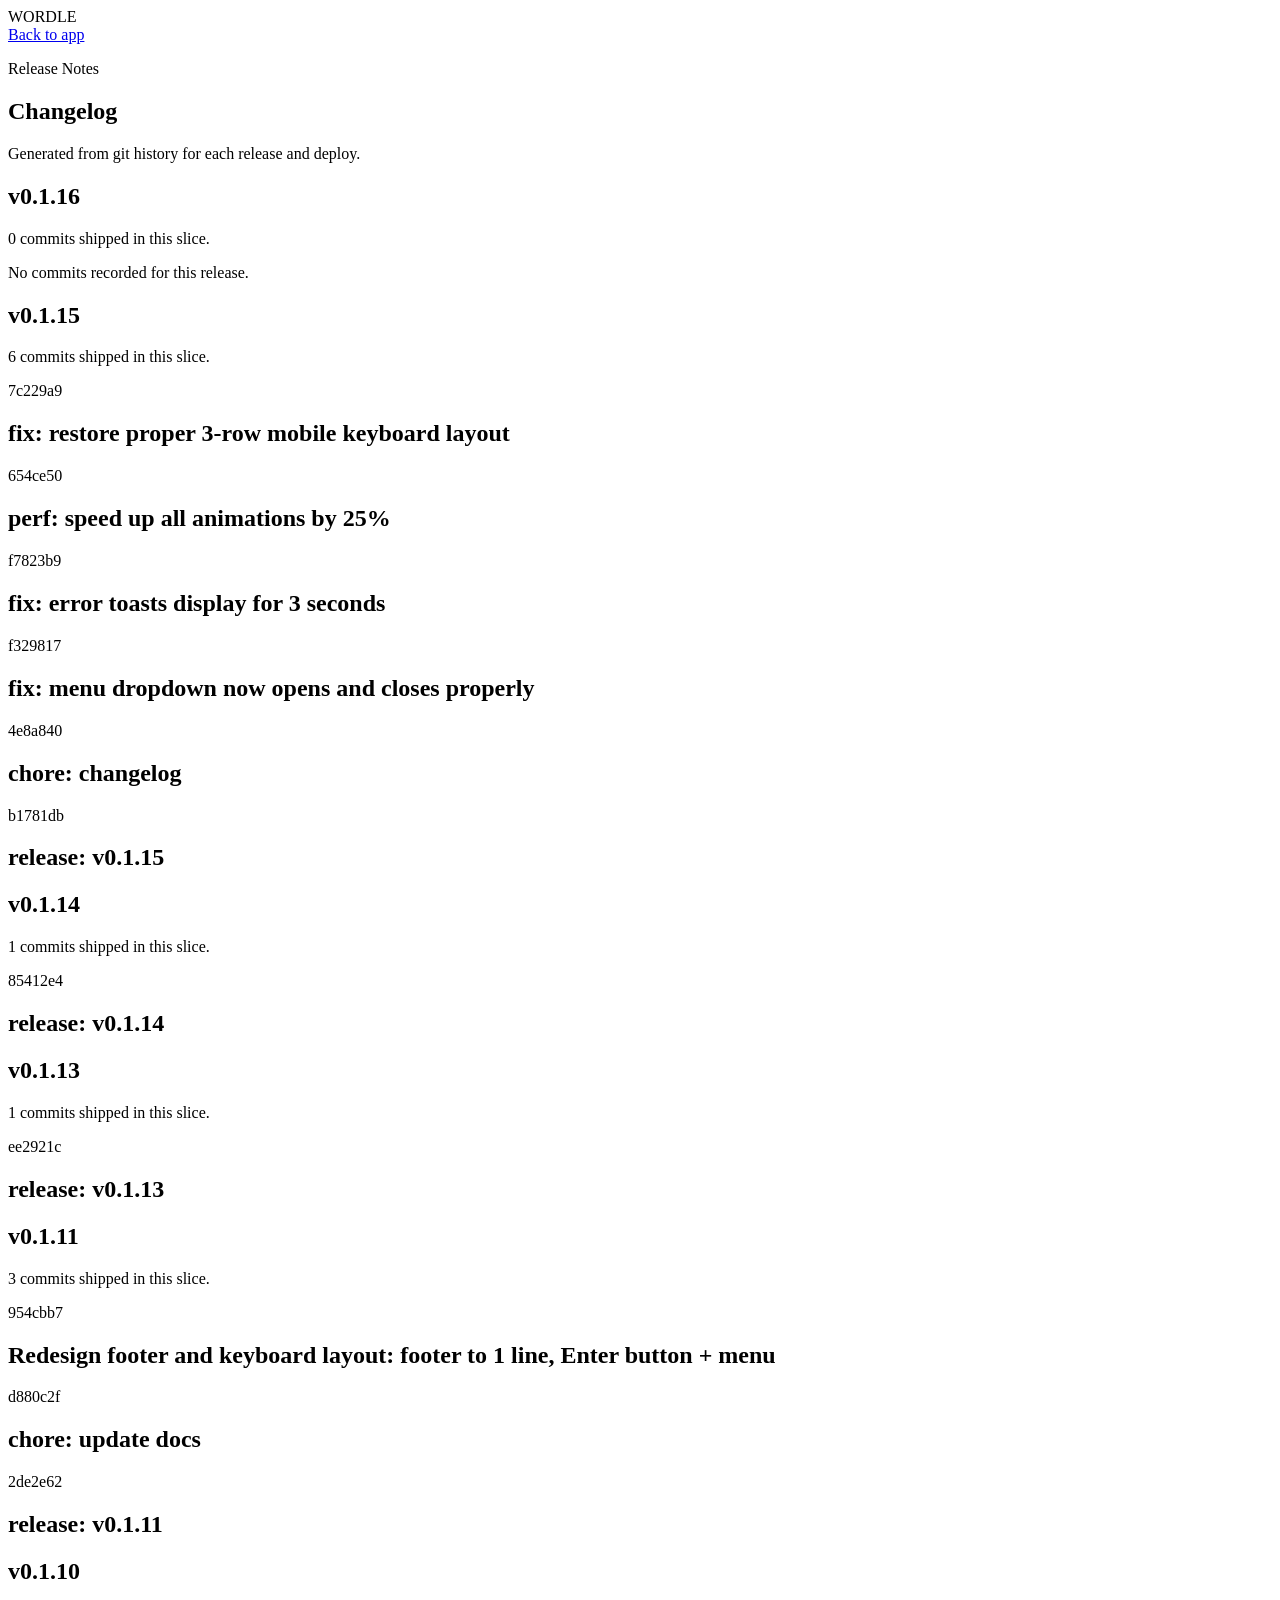
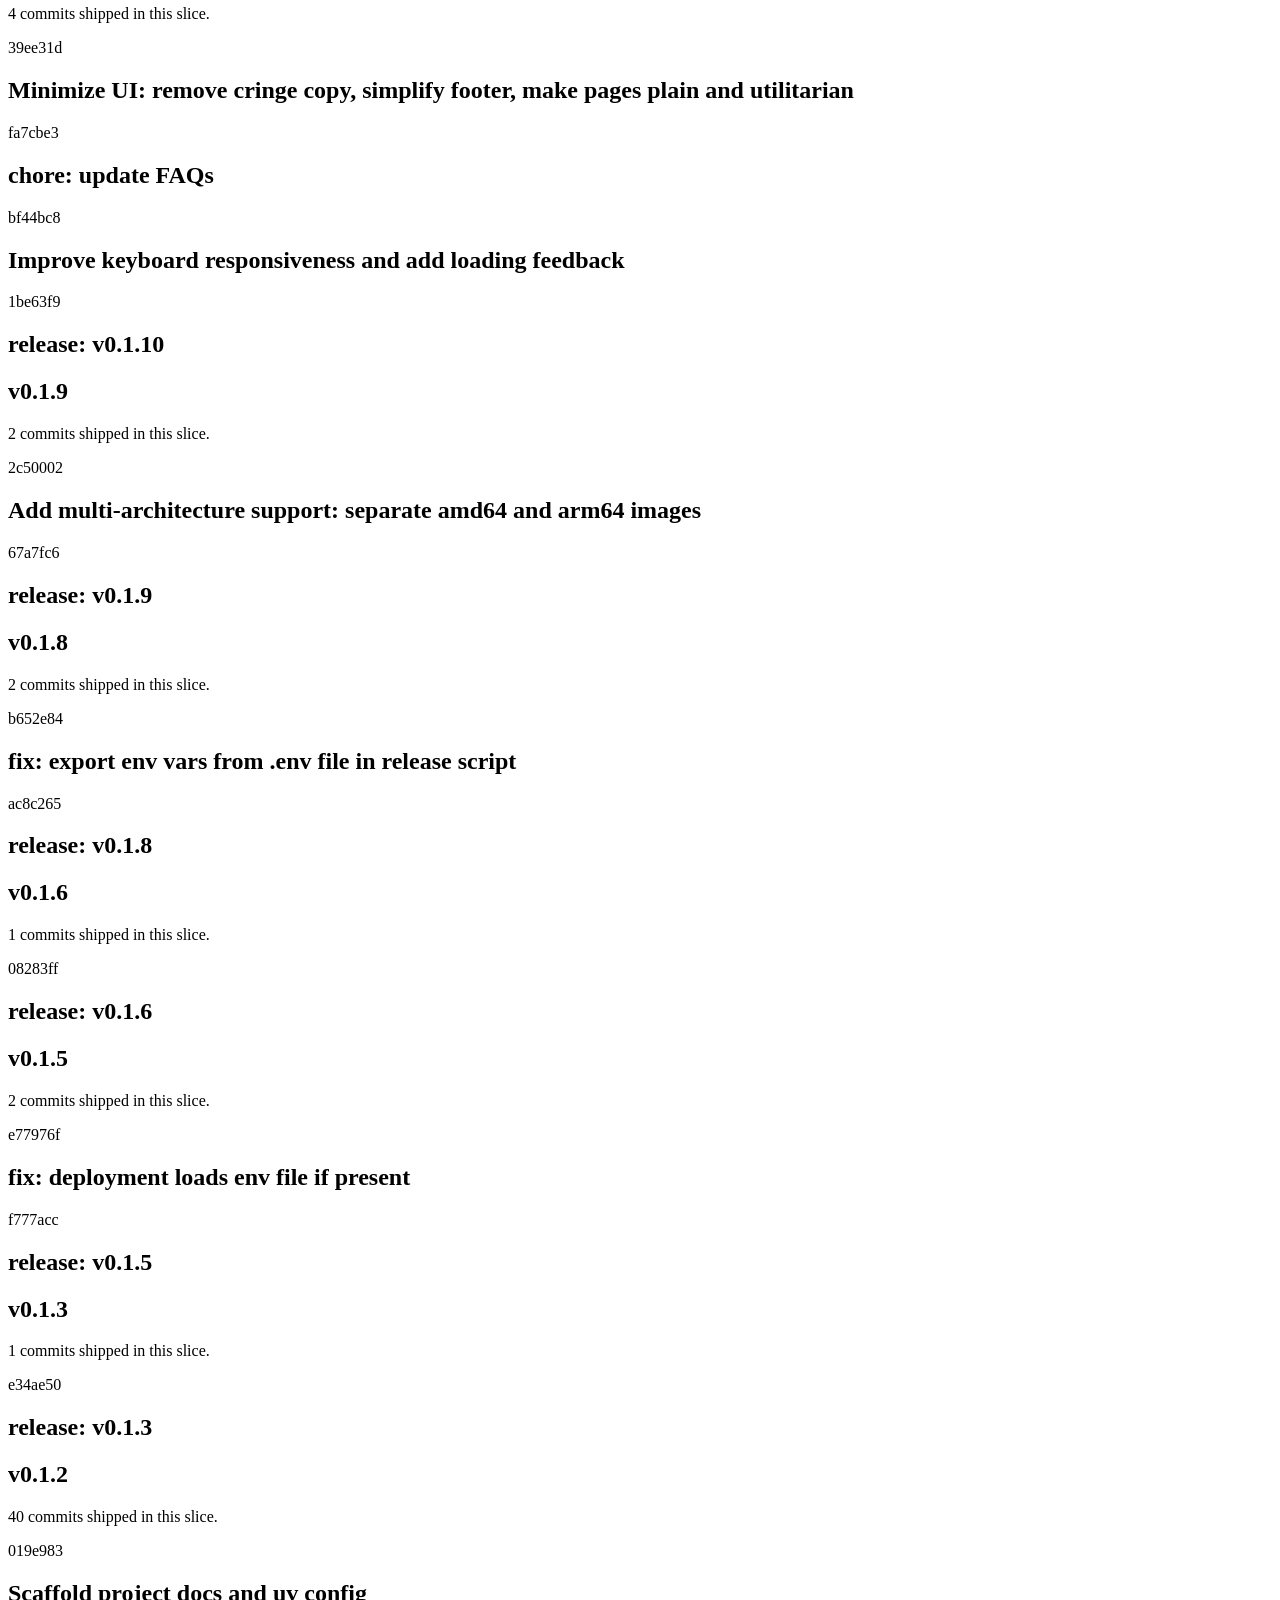
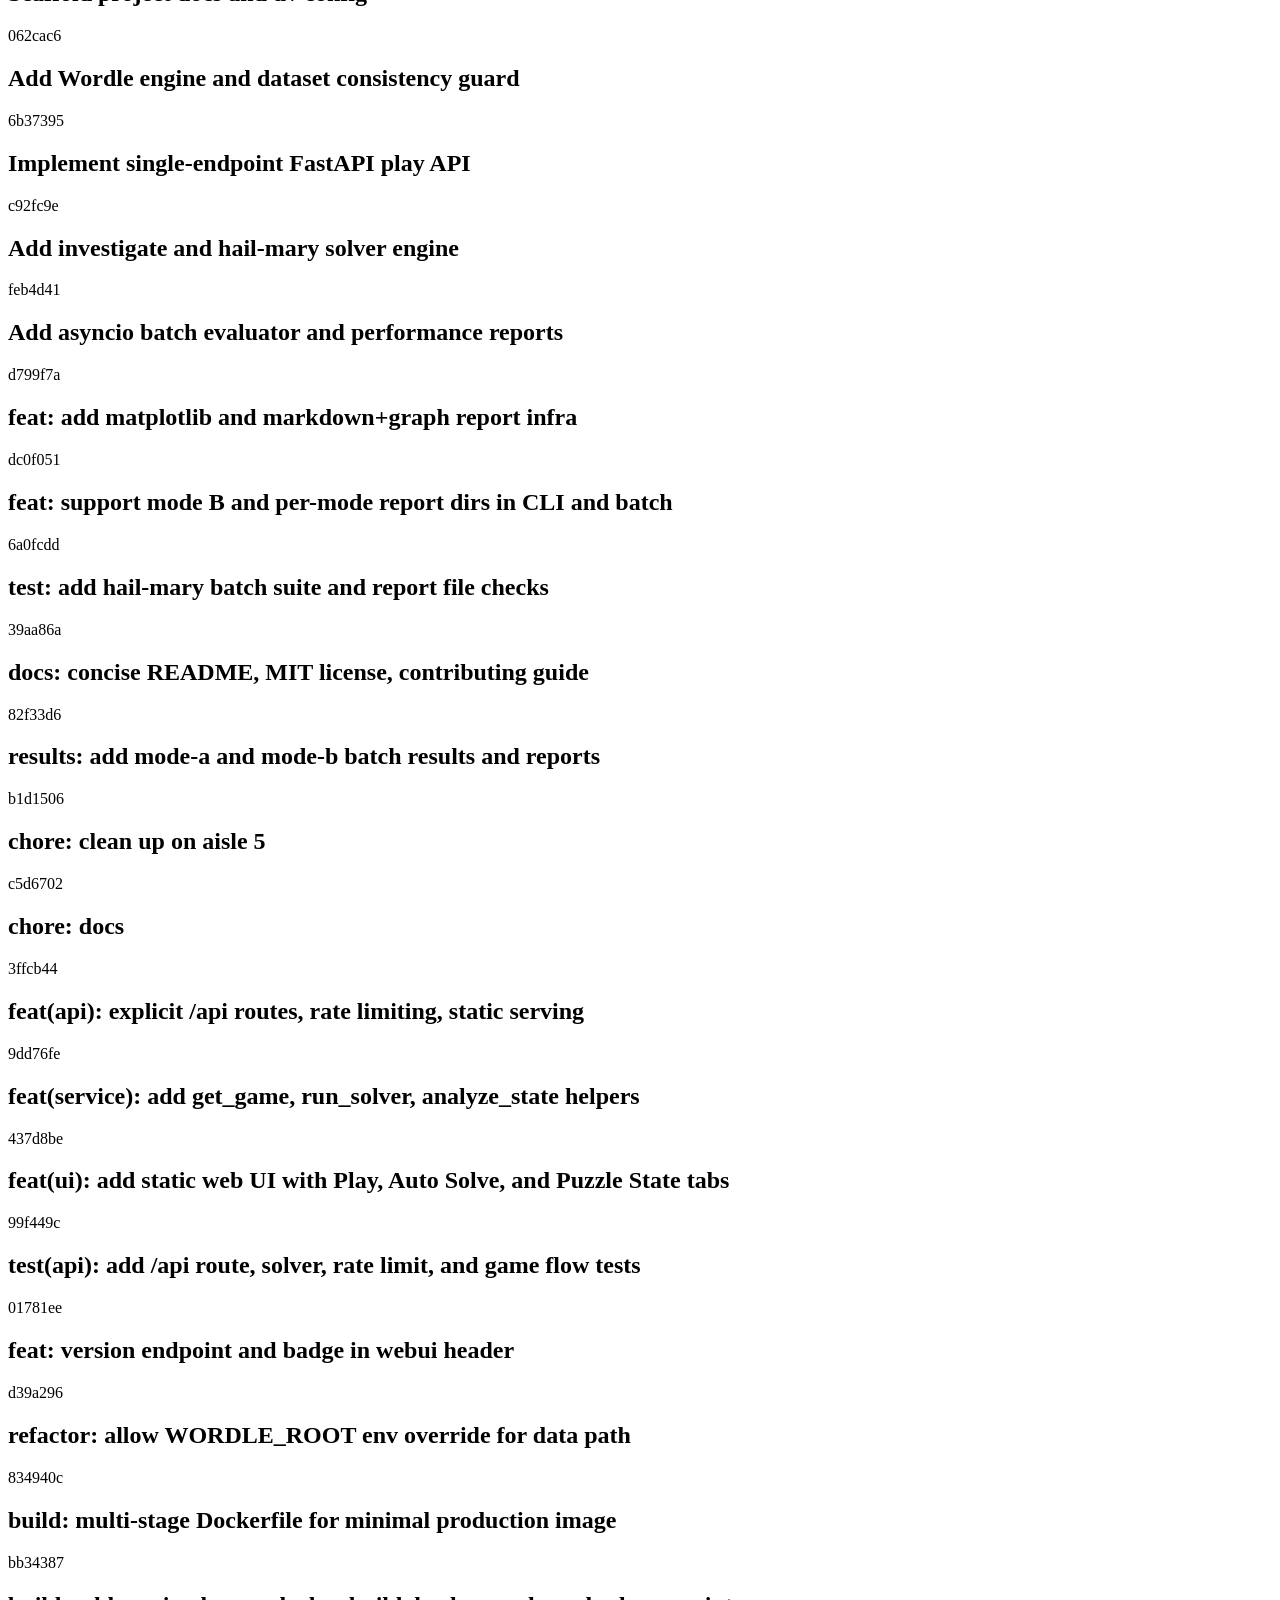
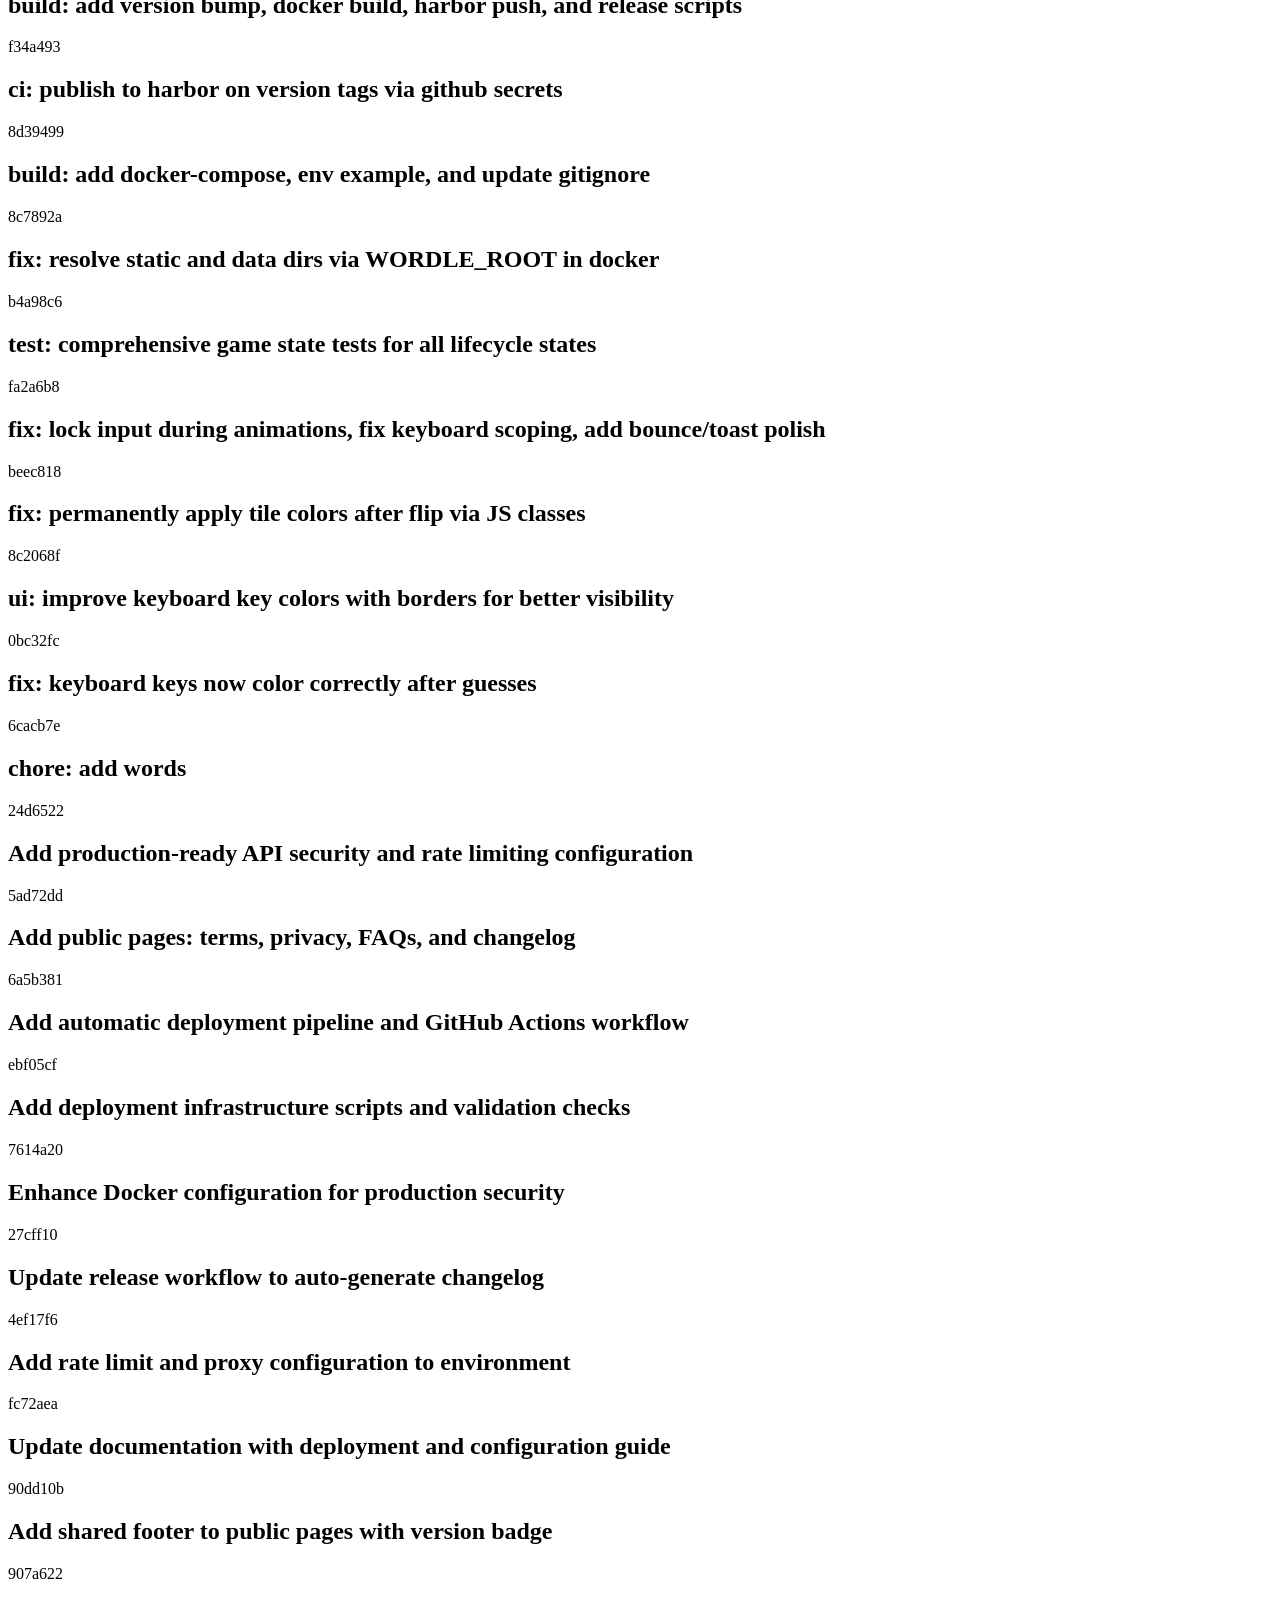
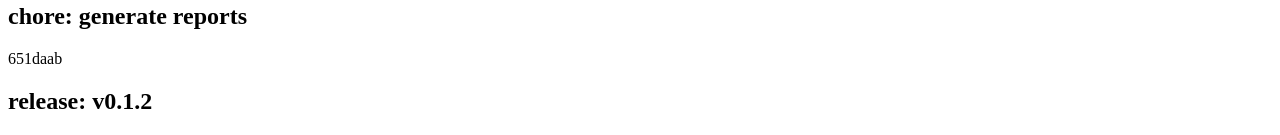
==== commit 1a7afc1a: "release: v0.1.16" ====
--- a/static/changelog.html
+++ b/static/changelog.html
@@ -23,8 +23,17 @@
     </section>
     <section class="page-grid">
       <article class="page-card">
+        <h2>v0.1.16</h2>
+        <p class="page-copy">0 commits shipped in this slice.</p>
+      </article>
+    </section>
+    <section class="timeline-list">
+      <article class="timeline-item"><p class="timeline-copy">No commits recorded for this release.</p></article>
+    </section>
+    <section class="page-grid">
+      <article class="page-card">
         <h2>v0.1.15</h2>
-        <p class="page-copy">5 commits shipped in this slice.</p>
+        <p class="page-copy">6 commits shipped in this slice.</p>
       </article>
     </section>
     <section class="timeline-list">
@@ -47,6 +56,10 @@
       <article class="timeline-item">
         <p class="timeline-meta">4e8a840</p>
         <h2 class="timeline-title">chore: changelog</h2>
+      </article>
+      <article class="timeline-item">
+        <p class="timeline-meta">b1781db</p>
+        <h2 class="timeline-title">release: v0.1.15</h2>
       </article>
     </section>
     <section class="page-grid">
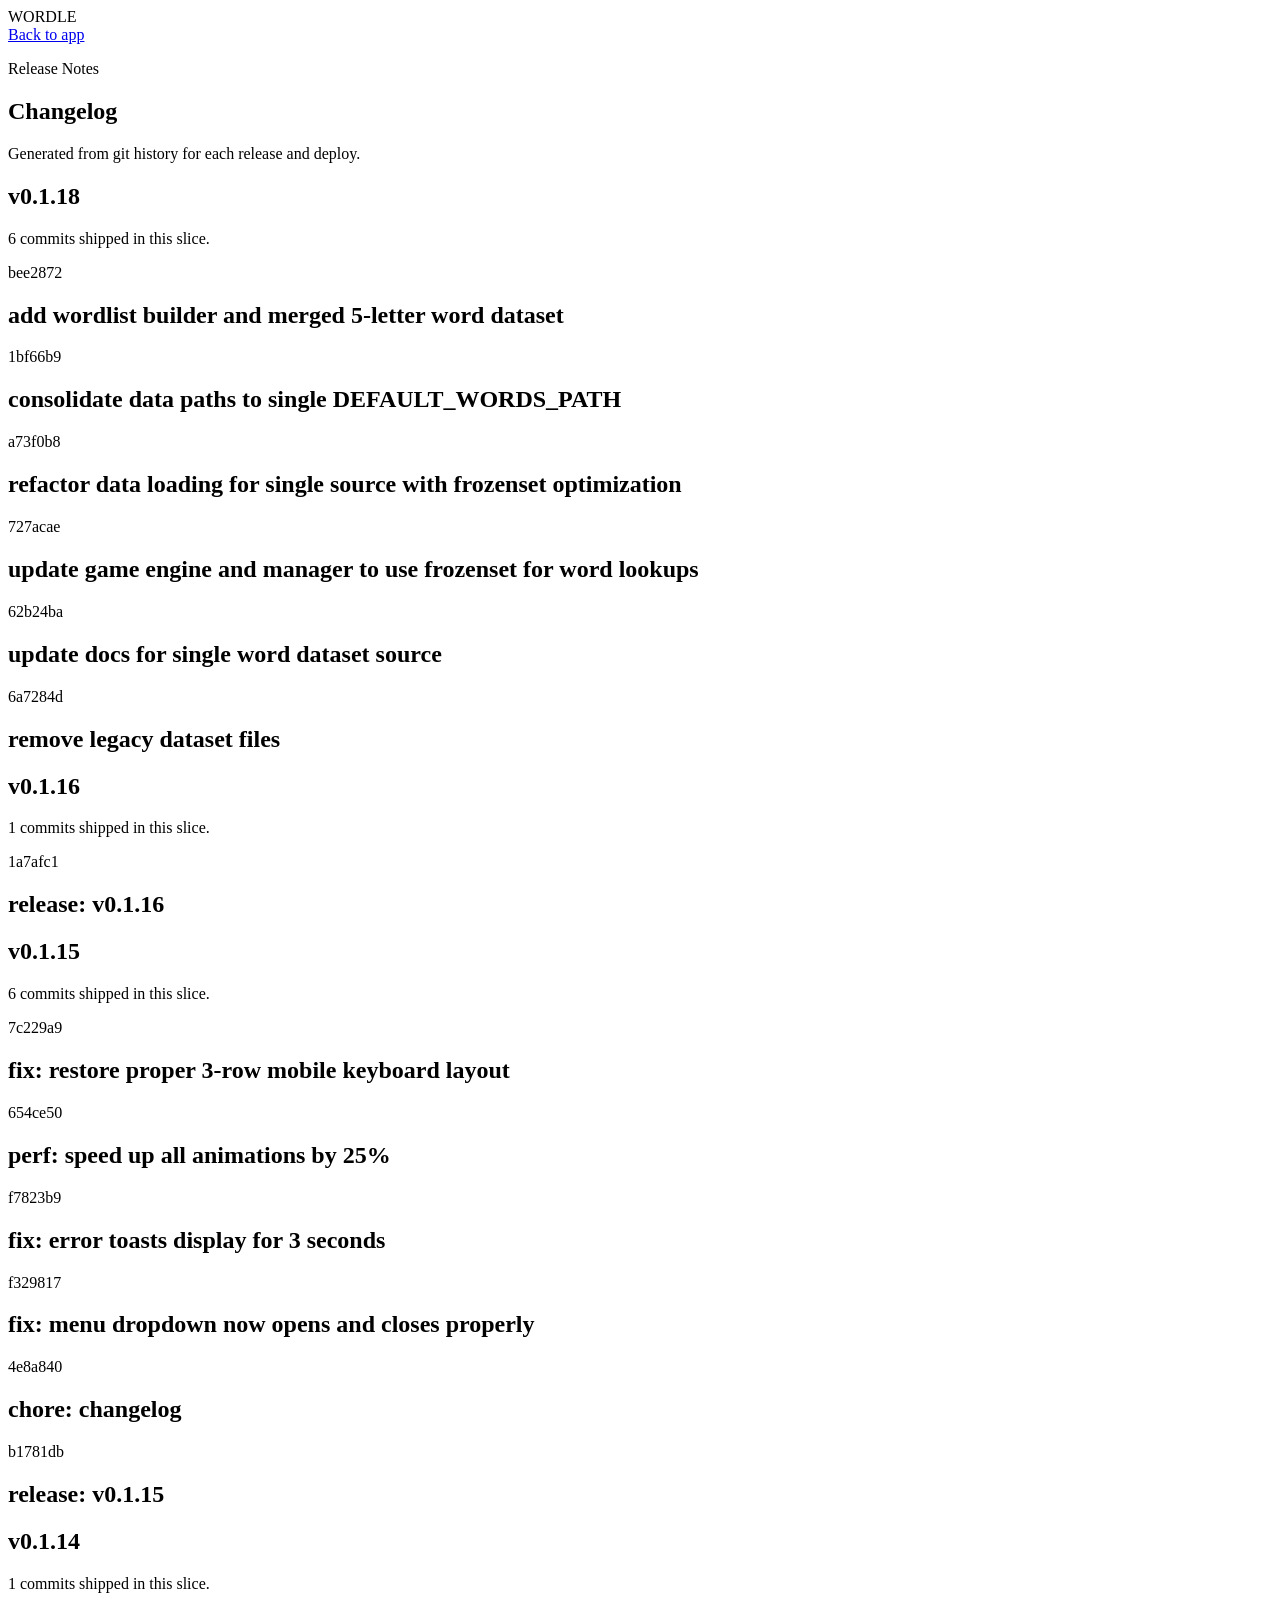
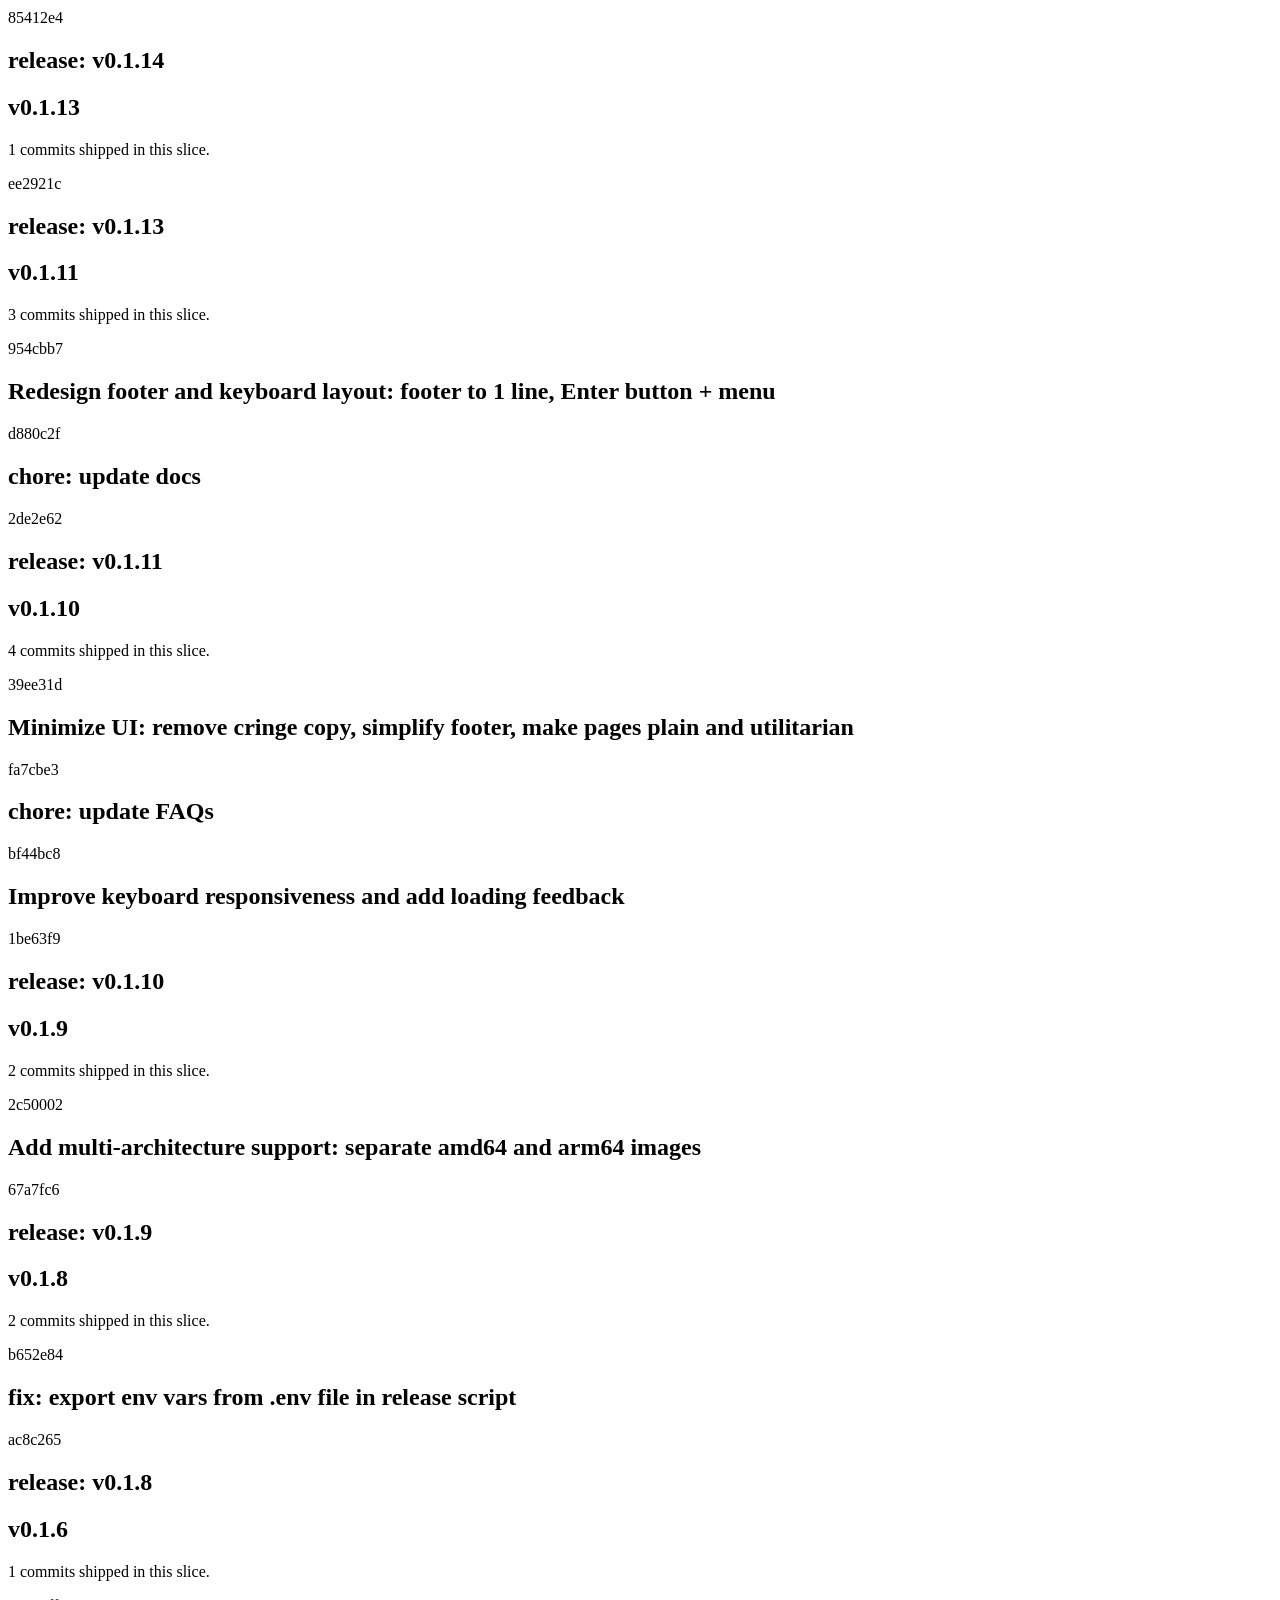
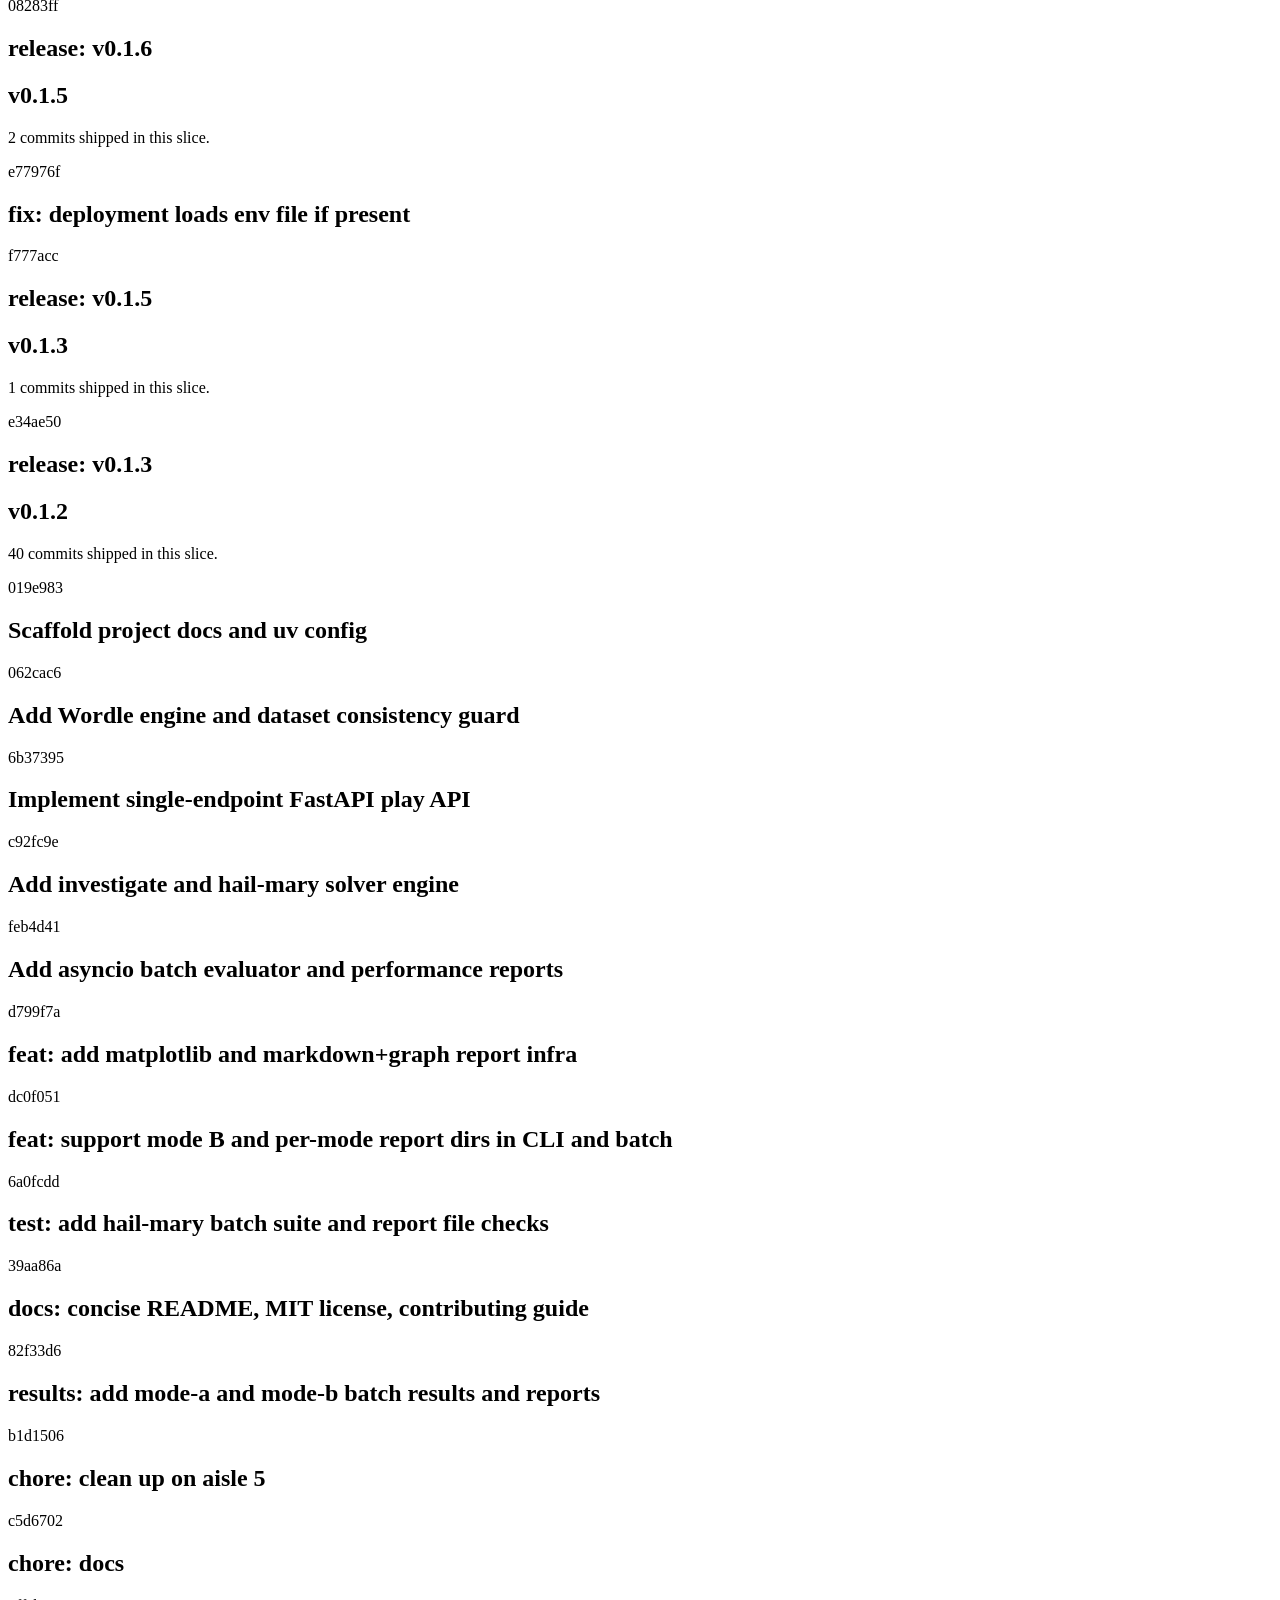
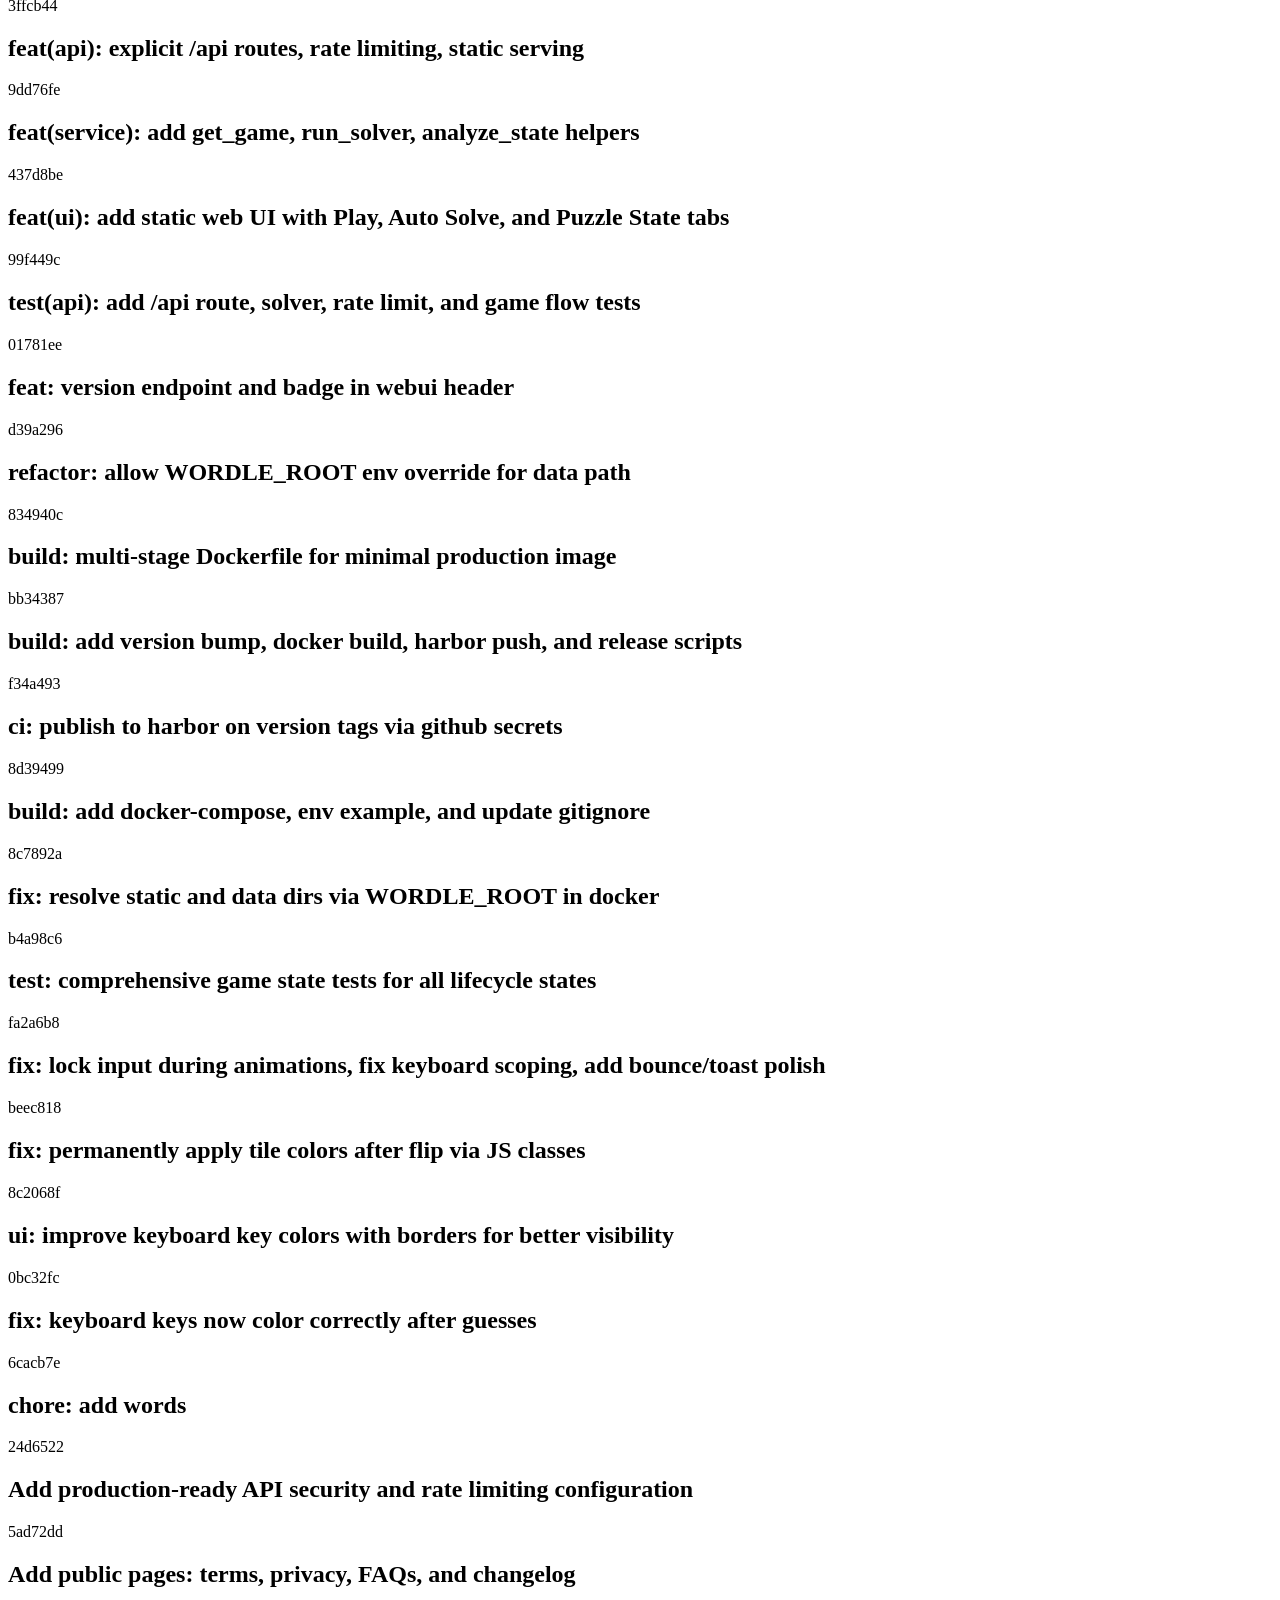
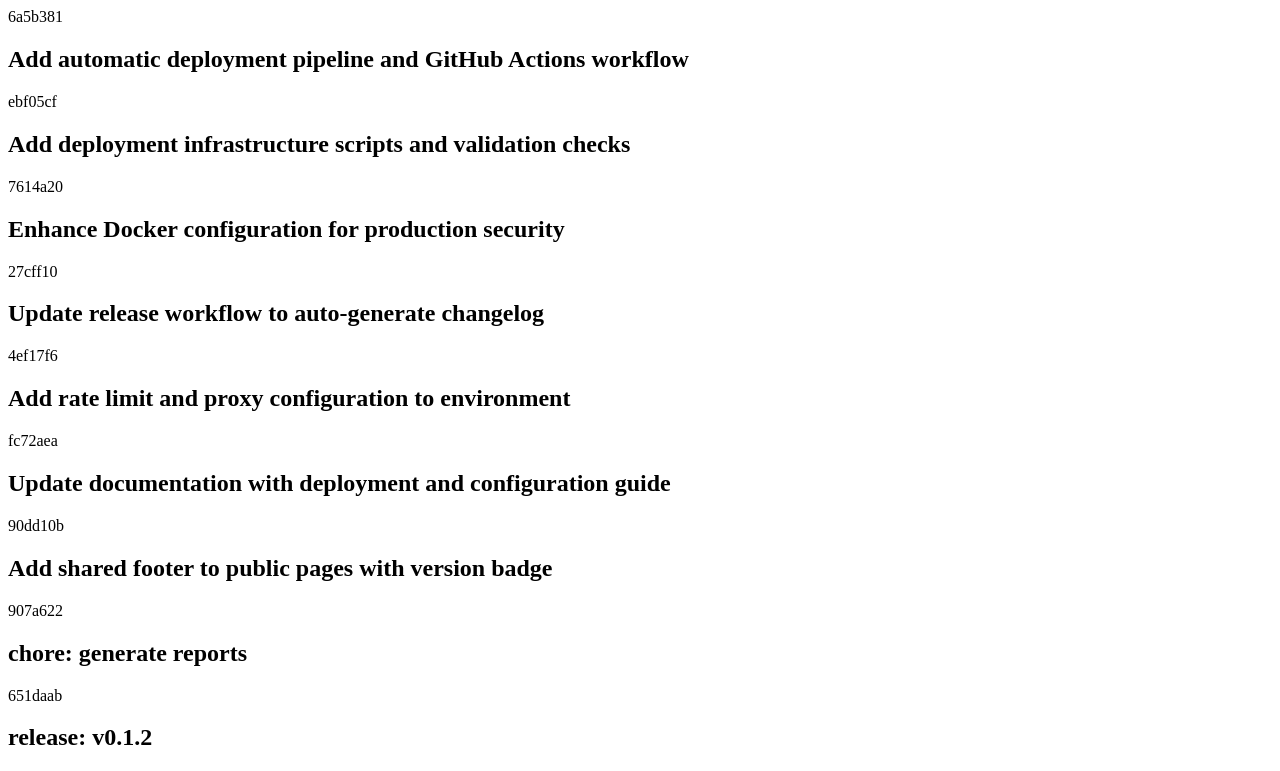
==== commit 7fd6e178: "fix: slow tests prevent releases" ====
--- a/static/changelog.html
+++ b/static/changelog.html
@@ -23,12 +23,47 @@
     </section>
     <section class="page-grid">
       <article class="page-card">
+        <h2>v0.1.18</h2>
+        <p class="page-copy">6 commits shipped in this slice.</p>
+      </article>
+    </section>
+    <section class="timeline-list">
+      <article class="timeline-item">
+        <p class="timeline-meta">bee2872</p>
+        <h2 class="timeline-title">add wordlist builder and merged 5-letter word dataset</h2>
+      </article>
+      <article class="timeline-item">
+        <p class="timeline-meta">1bf66b9</p>
+        <h2 class="timeline-title">consolidate data paths to single DEFAULT_WORDS_PATH</h2>
+      </article>
+      <article class="timeline-item">
+        <p class="timeline-meta">a73f0b8</p>
+        <h2 class="timeline-title">refactor data loading for single source with frozenset optimization</h2>
+      </article>
+      <article class="timeline-item">
+        <p class="timeline-meta">727acae</p>
+        <h2 class="timeline-title">update game engine and manager to use frozenset for word lookups</h2>
+      </article>
+      <article class="timeline-item">
+        <p class="timeline-meta">62b24ba</p>
+        <h2 class="timeline-title">update docs for single word dataset source</h2>
+      </article>
+      <article class="timeline-item">
+        <p class="timeline-meta">6a7284d</p>
+        <h2 class="timeline-title">remove legacy dataset files</h2>
+      </article>
+    </section>
+    <section class="page-grid">
+      <article class="page-card">
         <h2>v0.1.16</h2>
-        <p class="page-copy">0 commits shipped in this slice.</p>
-      </article>
-    </section>
-    <section class="timeline-list">
-      <article class="timeline-item"><p class="timeline-copy">No commits recorded for this release.</p></article>
+        <p class="page-copy">1 commits shipped in this slice.</p>
+      </article>
+    </section>
+    <section class="timeline-list">
+      <article class="timeline-item">
+        <p class="timeline-meta">1a7afc1</p>
+        <h2 class="timeline-title">release: v0.1.16</h2>
+      </article>
     </section>
     <section class="page-grid">
       <article class="page-card">
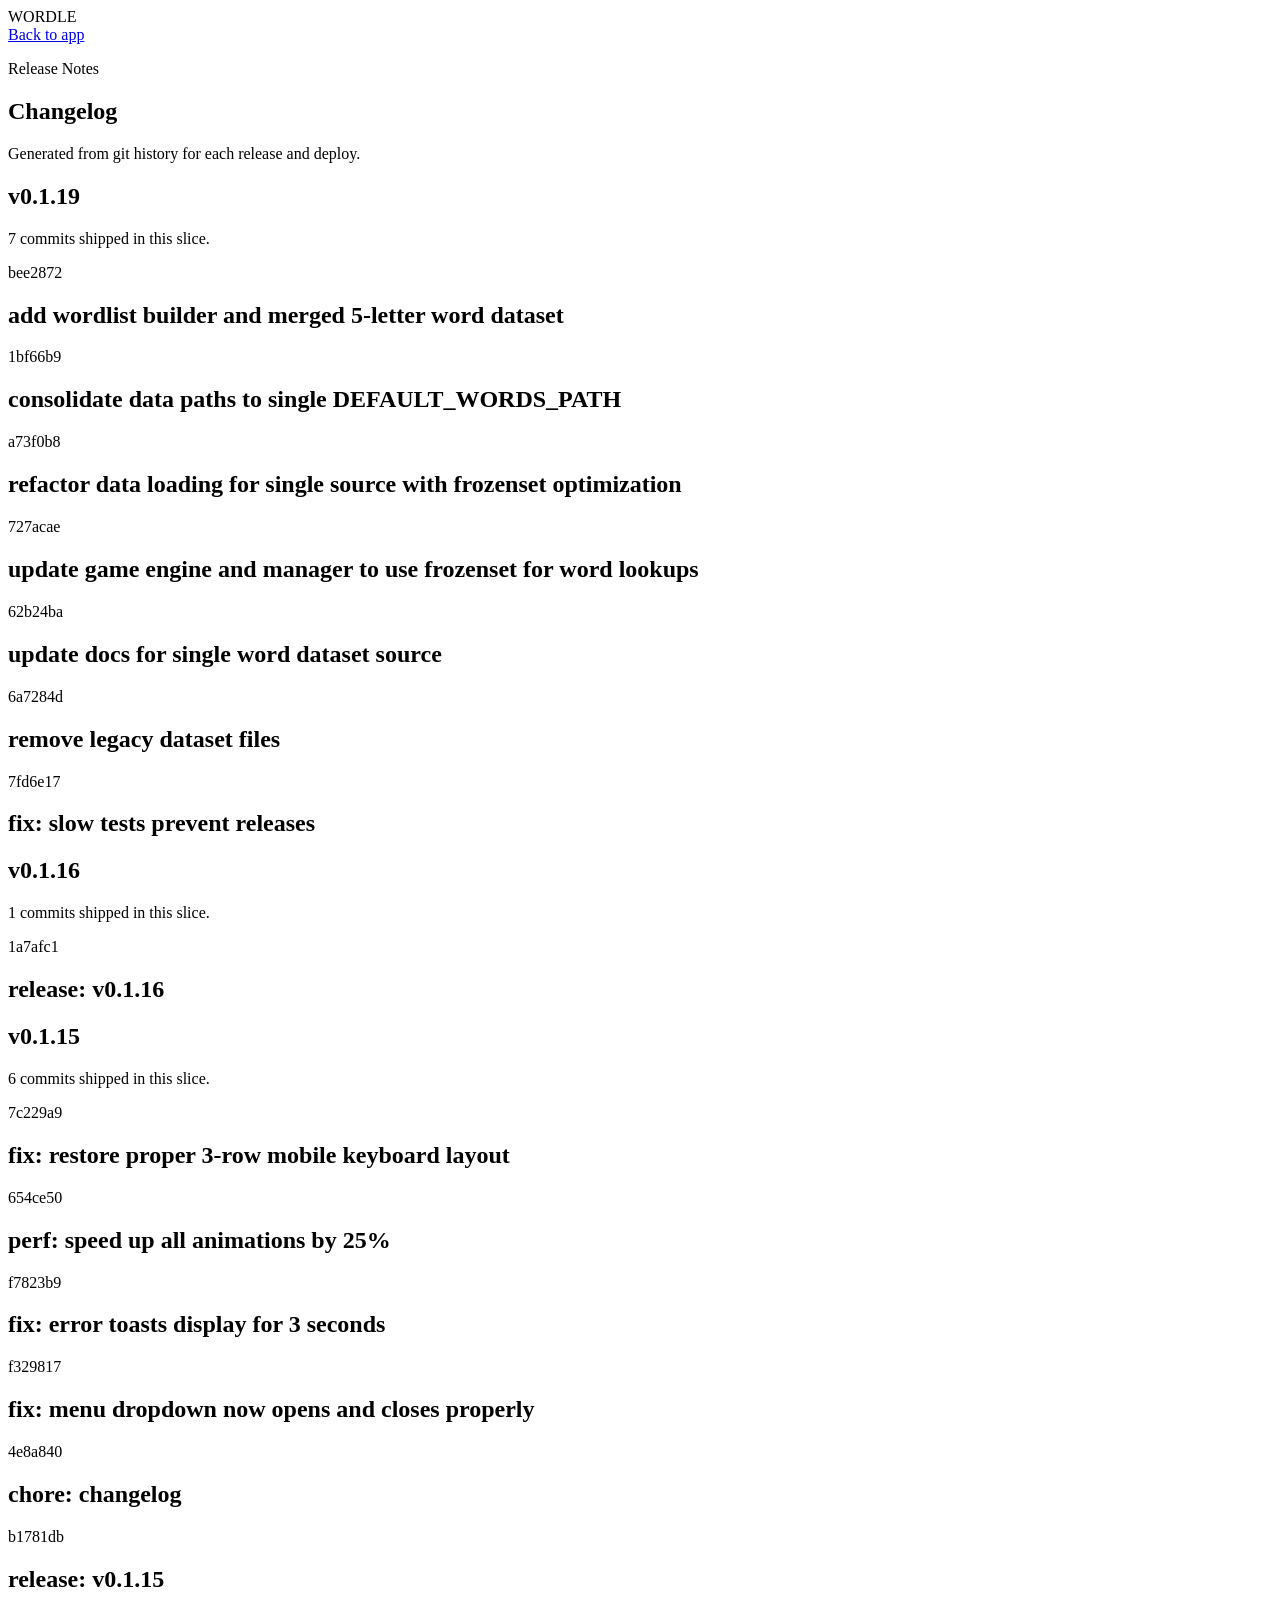
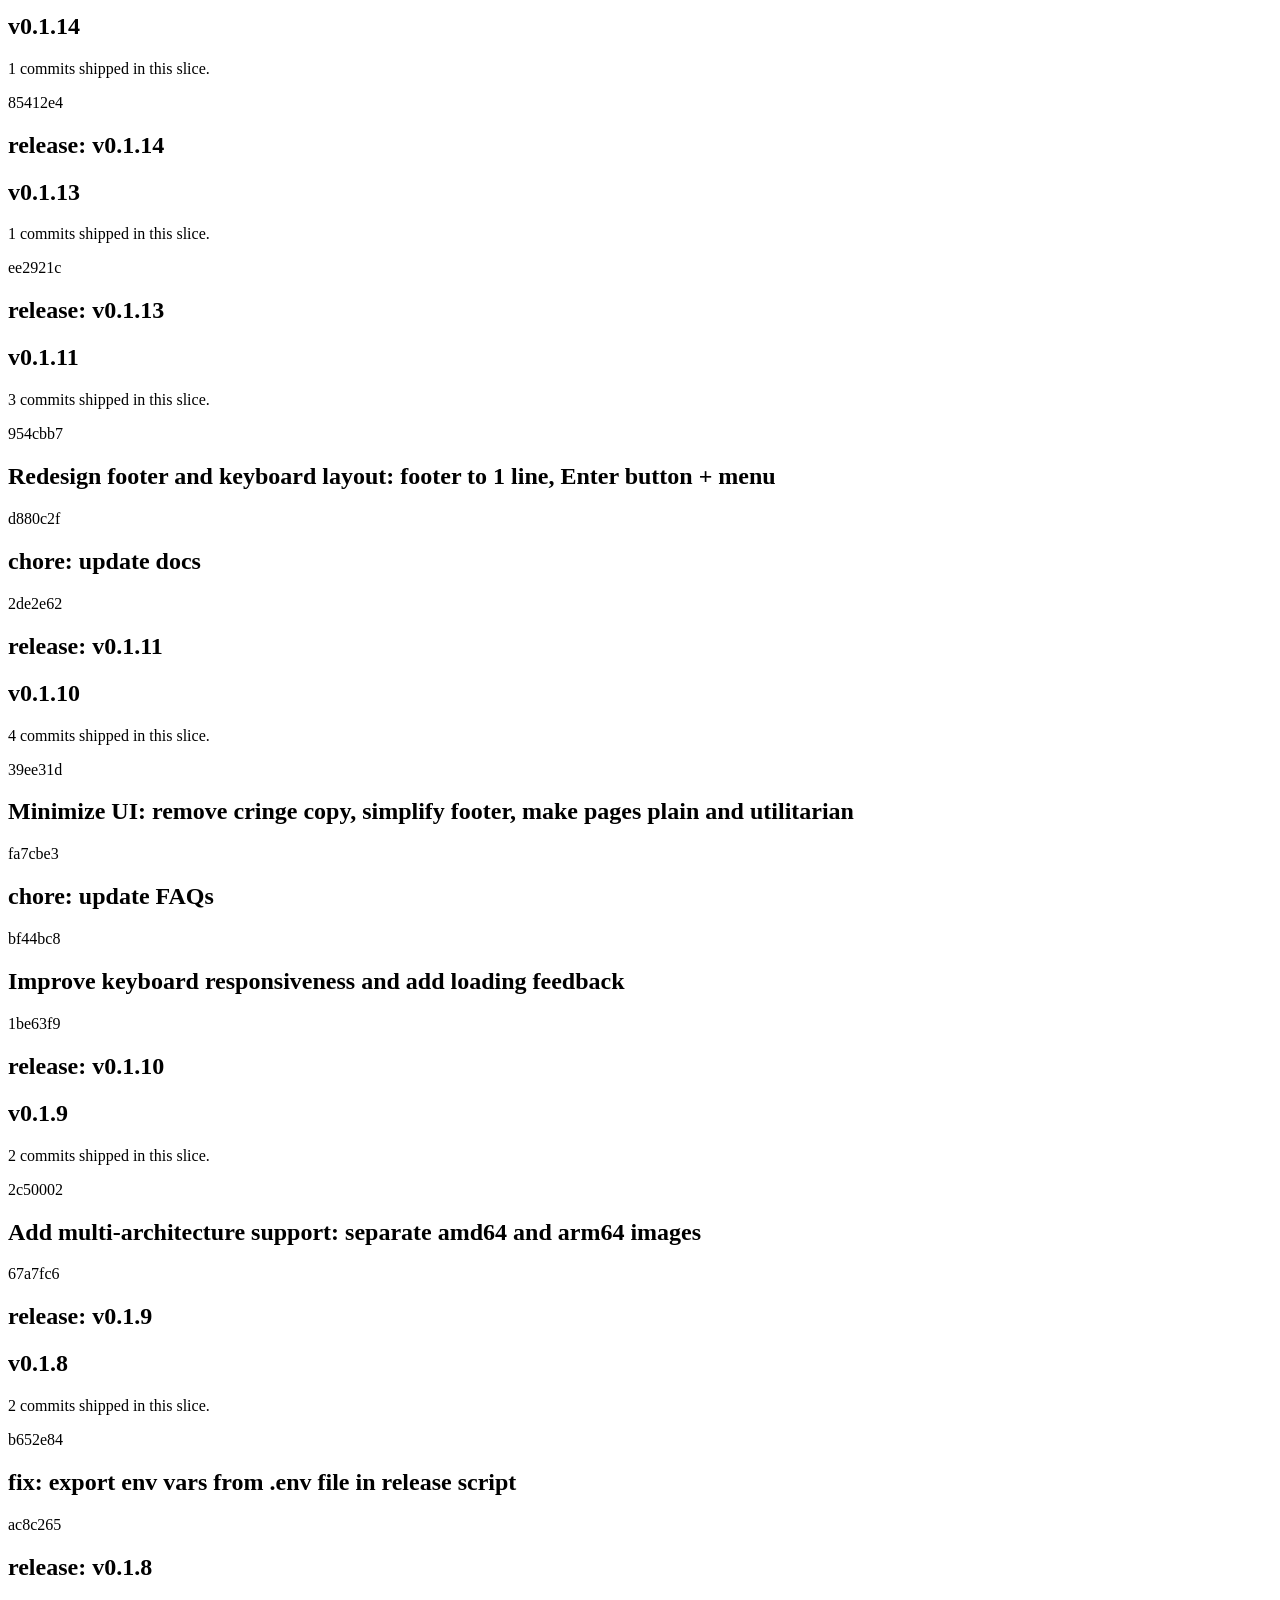
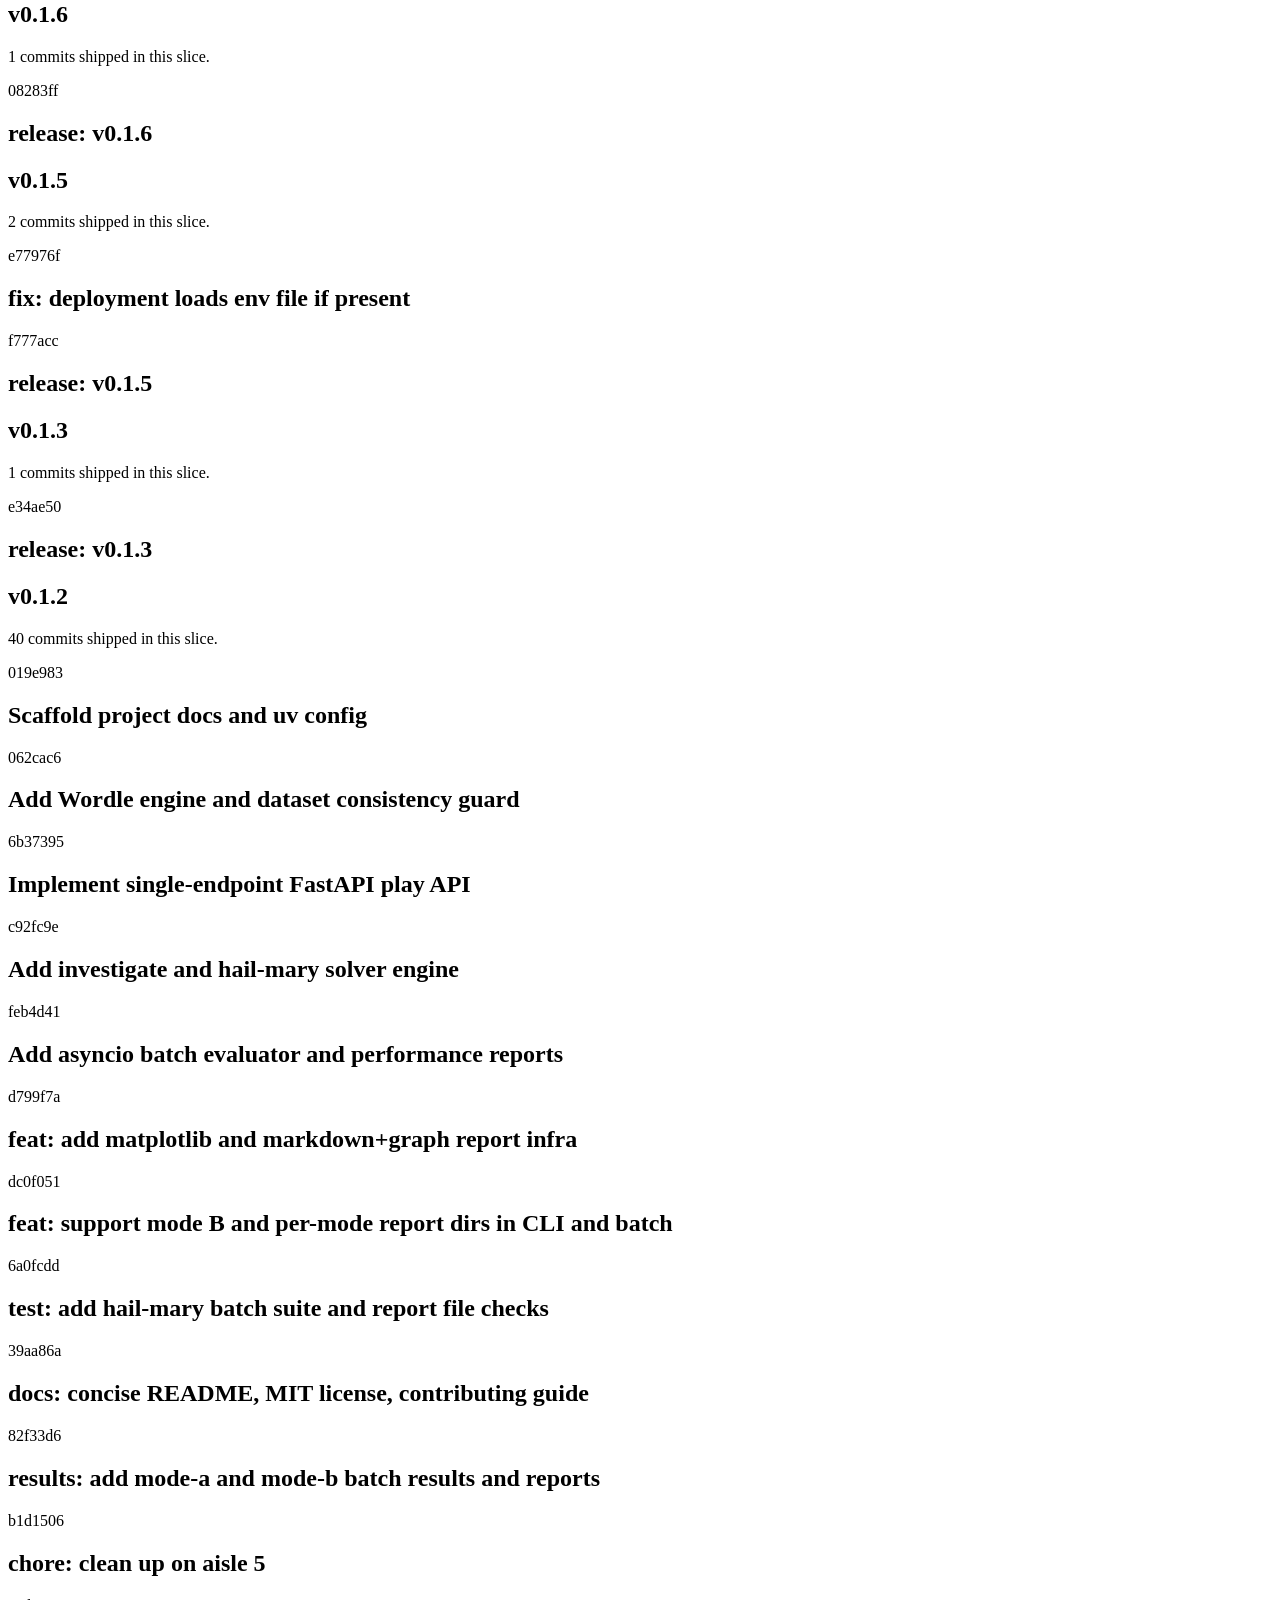
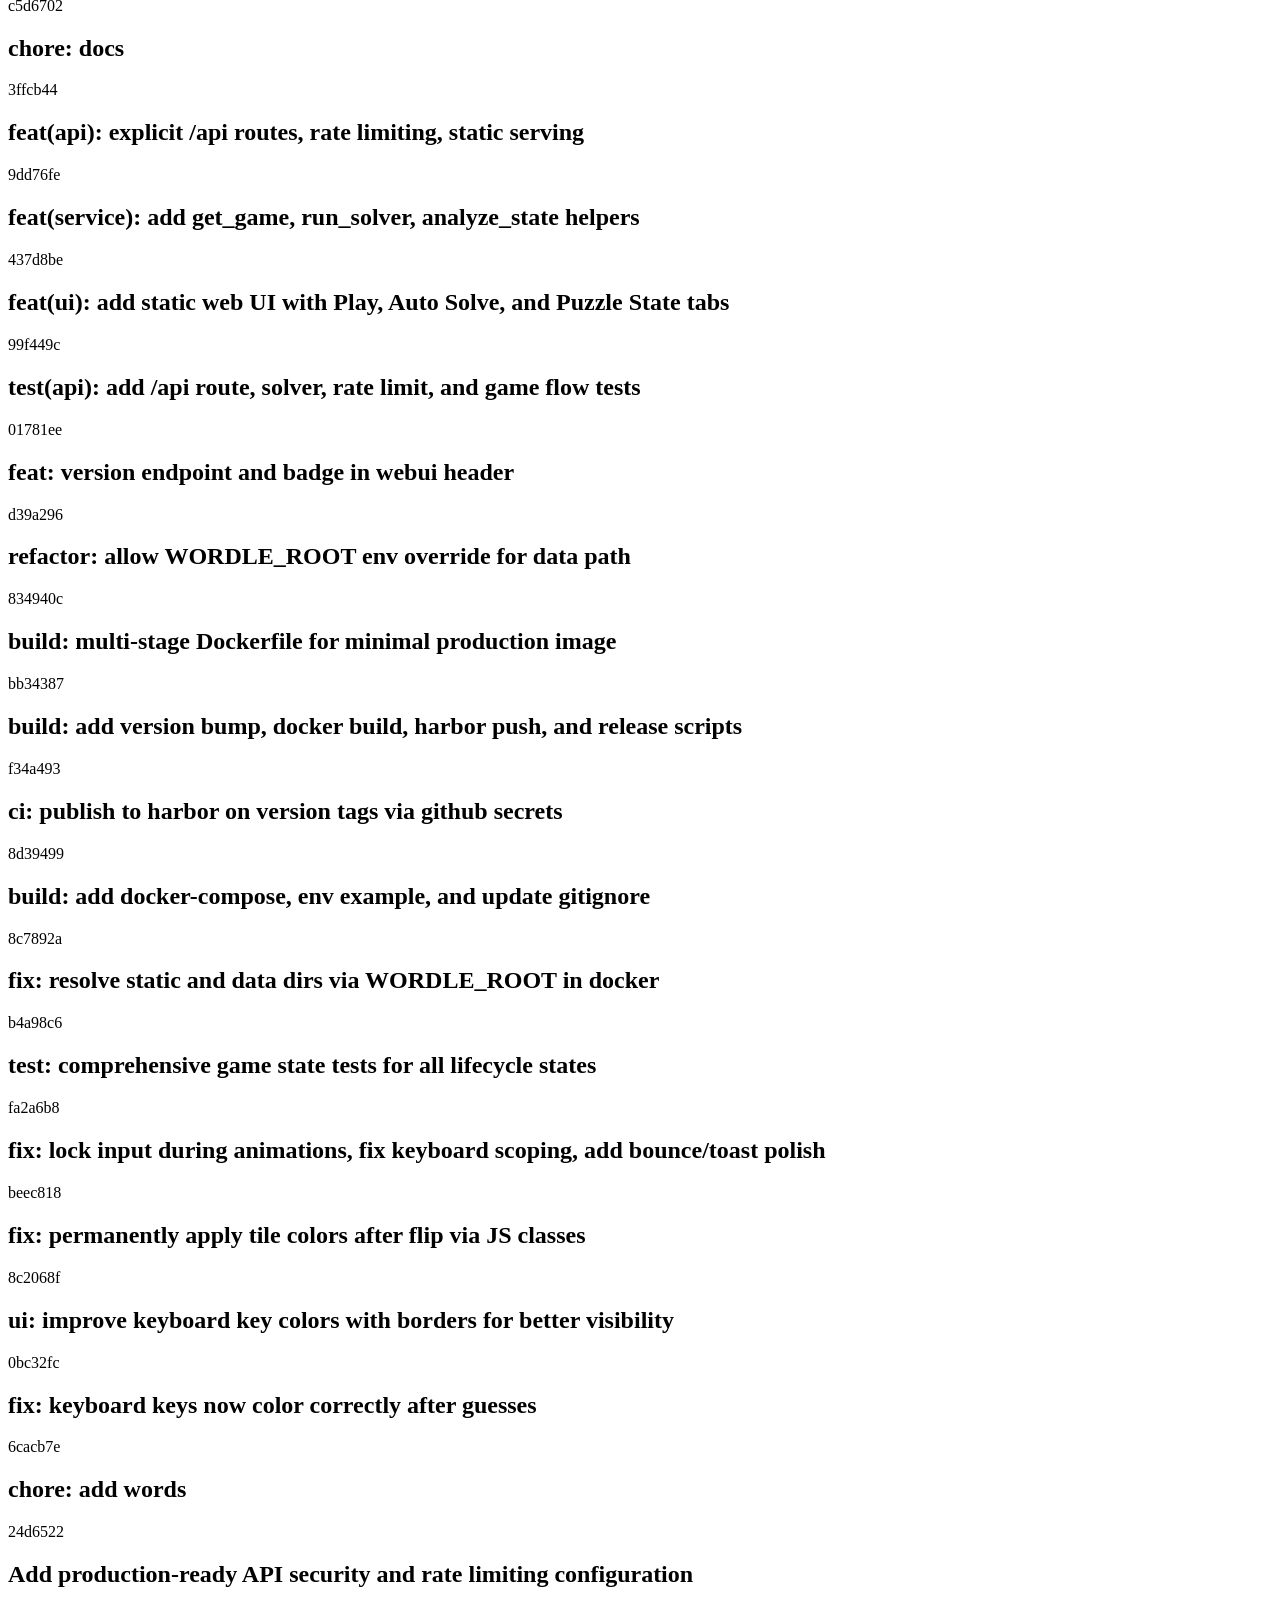
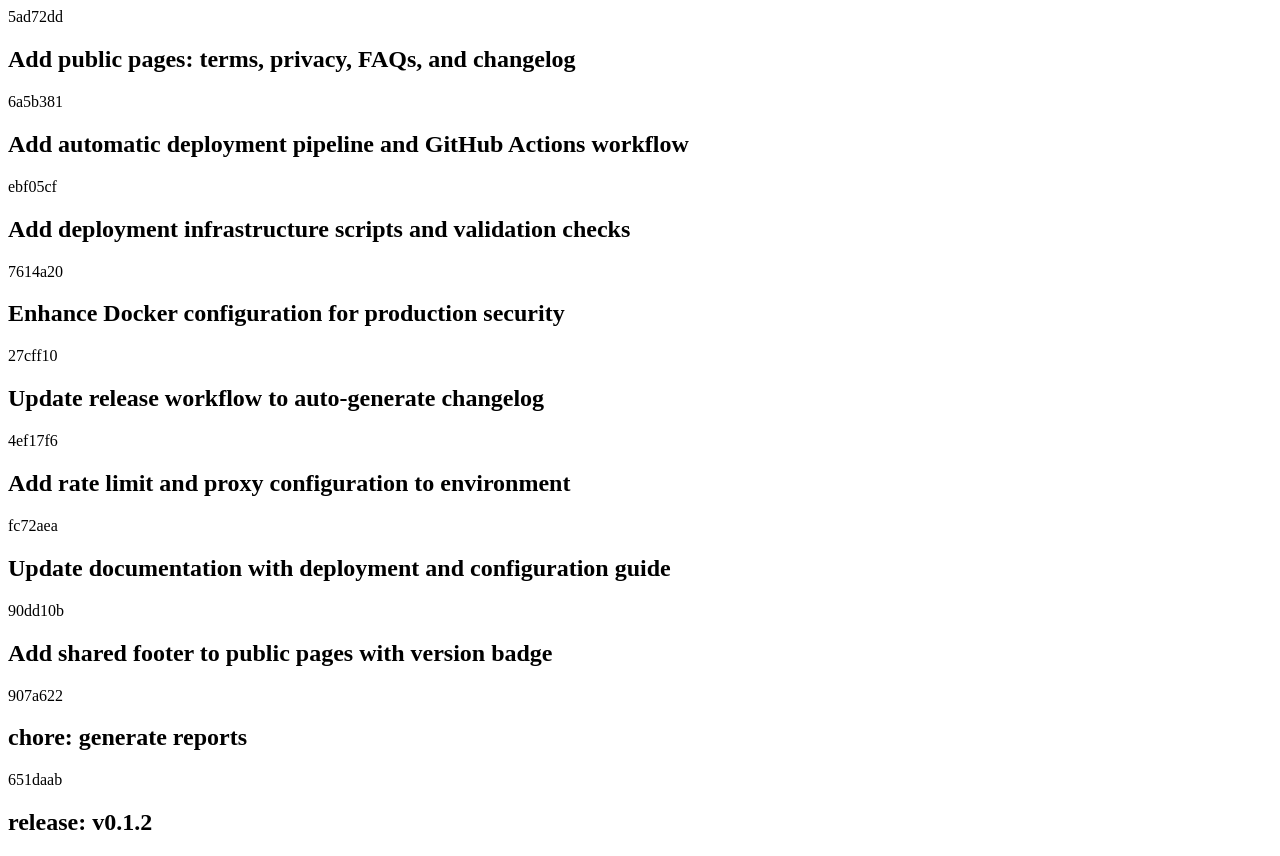
==== commit a8776312: "release: v0.1.19" ====
--- a/static/changelog.html
+++ b/static/changelog.html
@@ -23,8 +23,8 @@
     </section>
     <section class="page-grid">
       <article class="page-card">
-        <h2>v0.1.18</h2>
-        <p class="page-copy">6 commits shipped in this slice.</p>
+        <h2>v0.1.19</h2>
+        <p class="page-copy">7 commits shipped in this slice.</p>
       </article>
     </section>
     <section class="timeline-list">
@@ -51,6 +51,10 @@
       <article class="timeline-item">
         <p class="timeline-meta">6a7284d</p>
         <h2 class="timeline-title">remove legacy dataset files</h2>
+      </article>
+      <article class="timeline-item">
+        <p class="timeline-meta">7fd6e17</p>
+        <h2 class="timeline-title">fix: slow tests prevent releases</h2>
       </article>
     </section>
     <section class="page-grid">
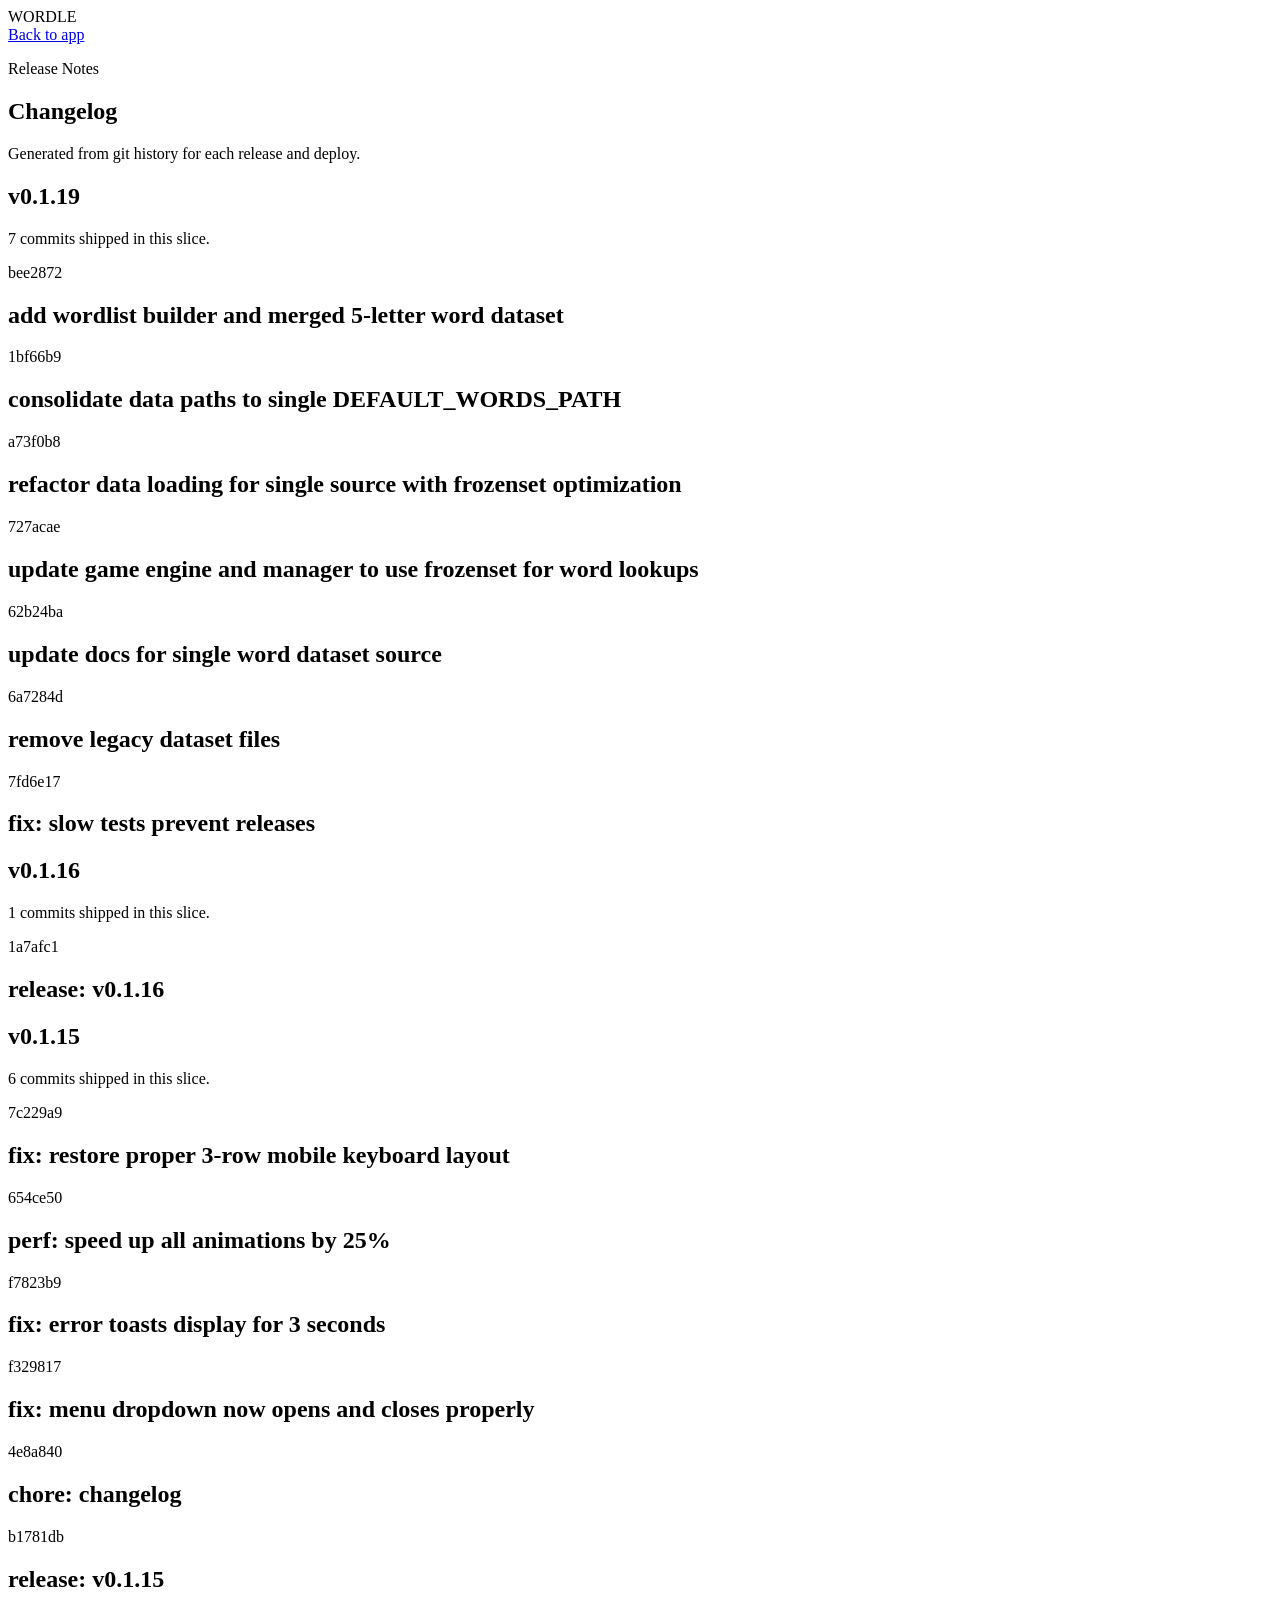
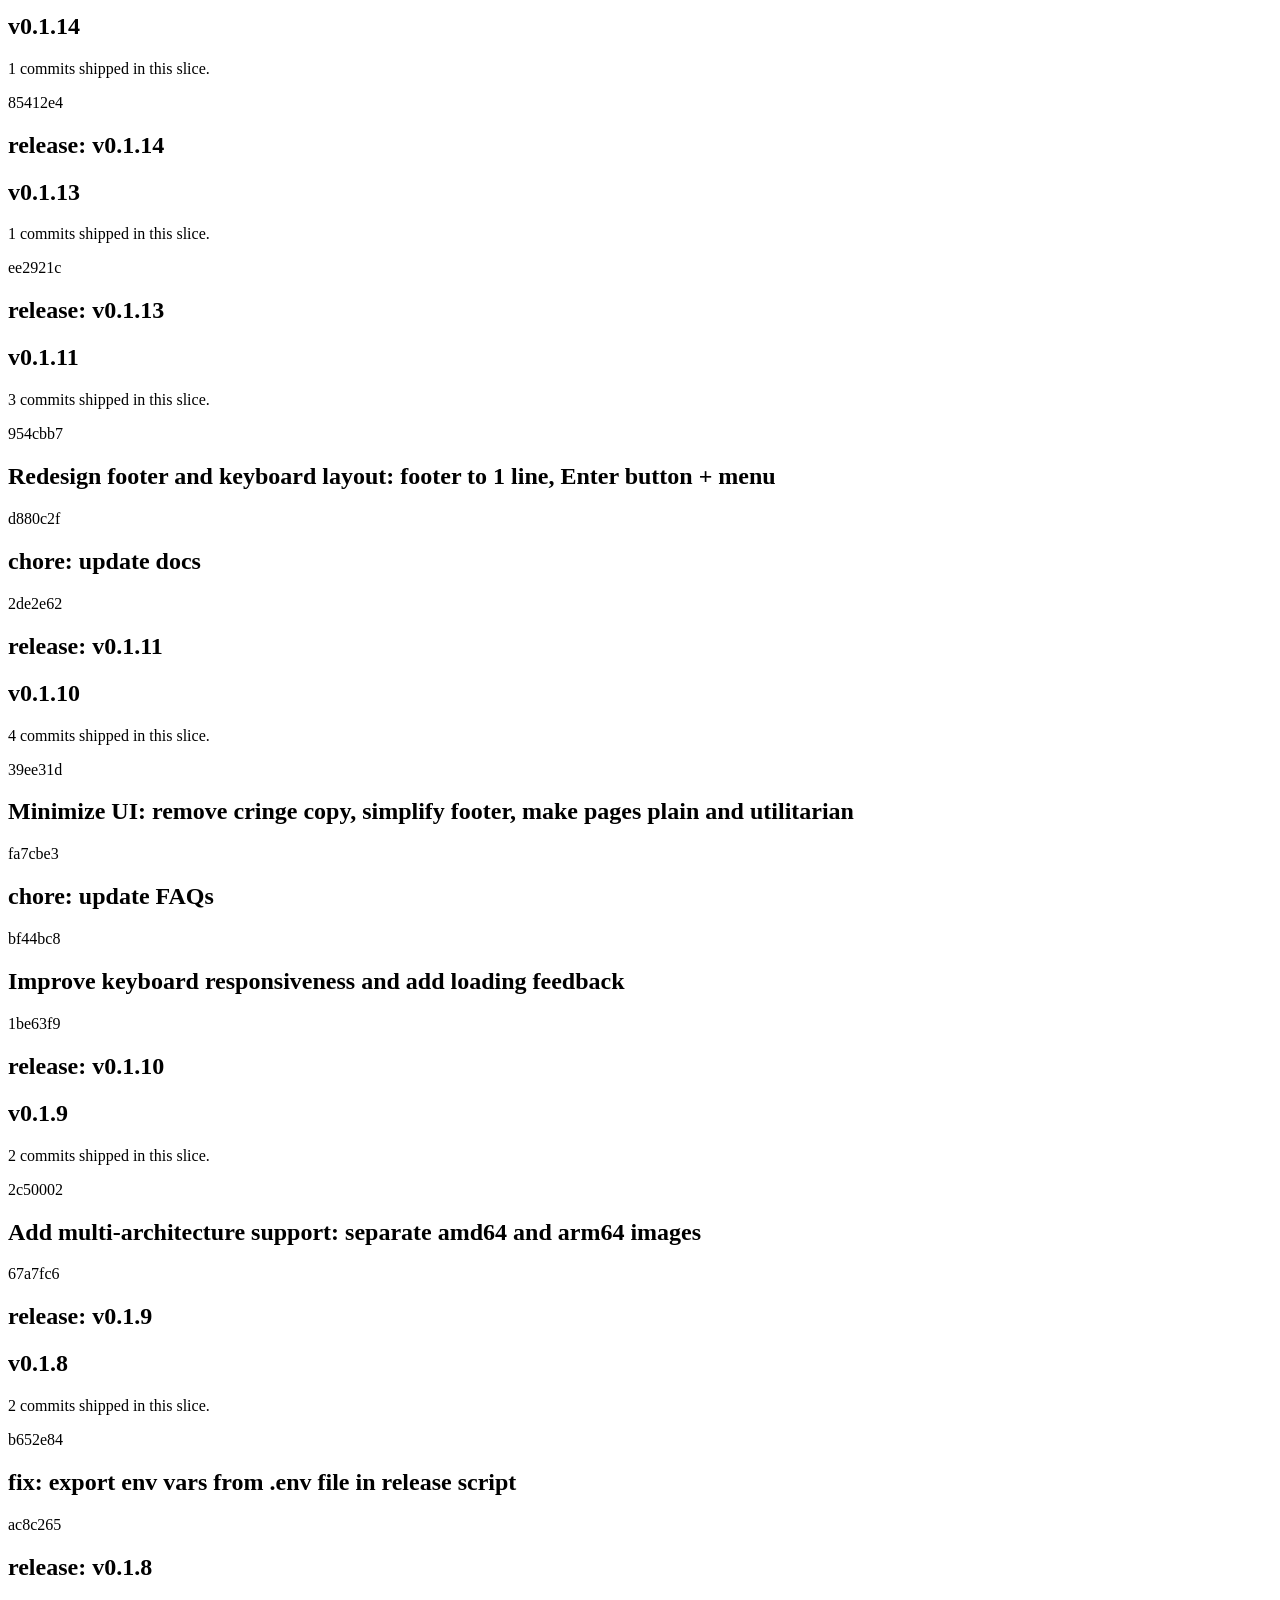
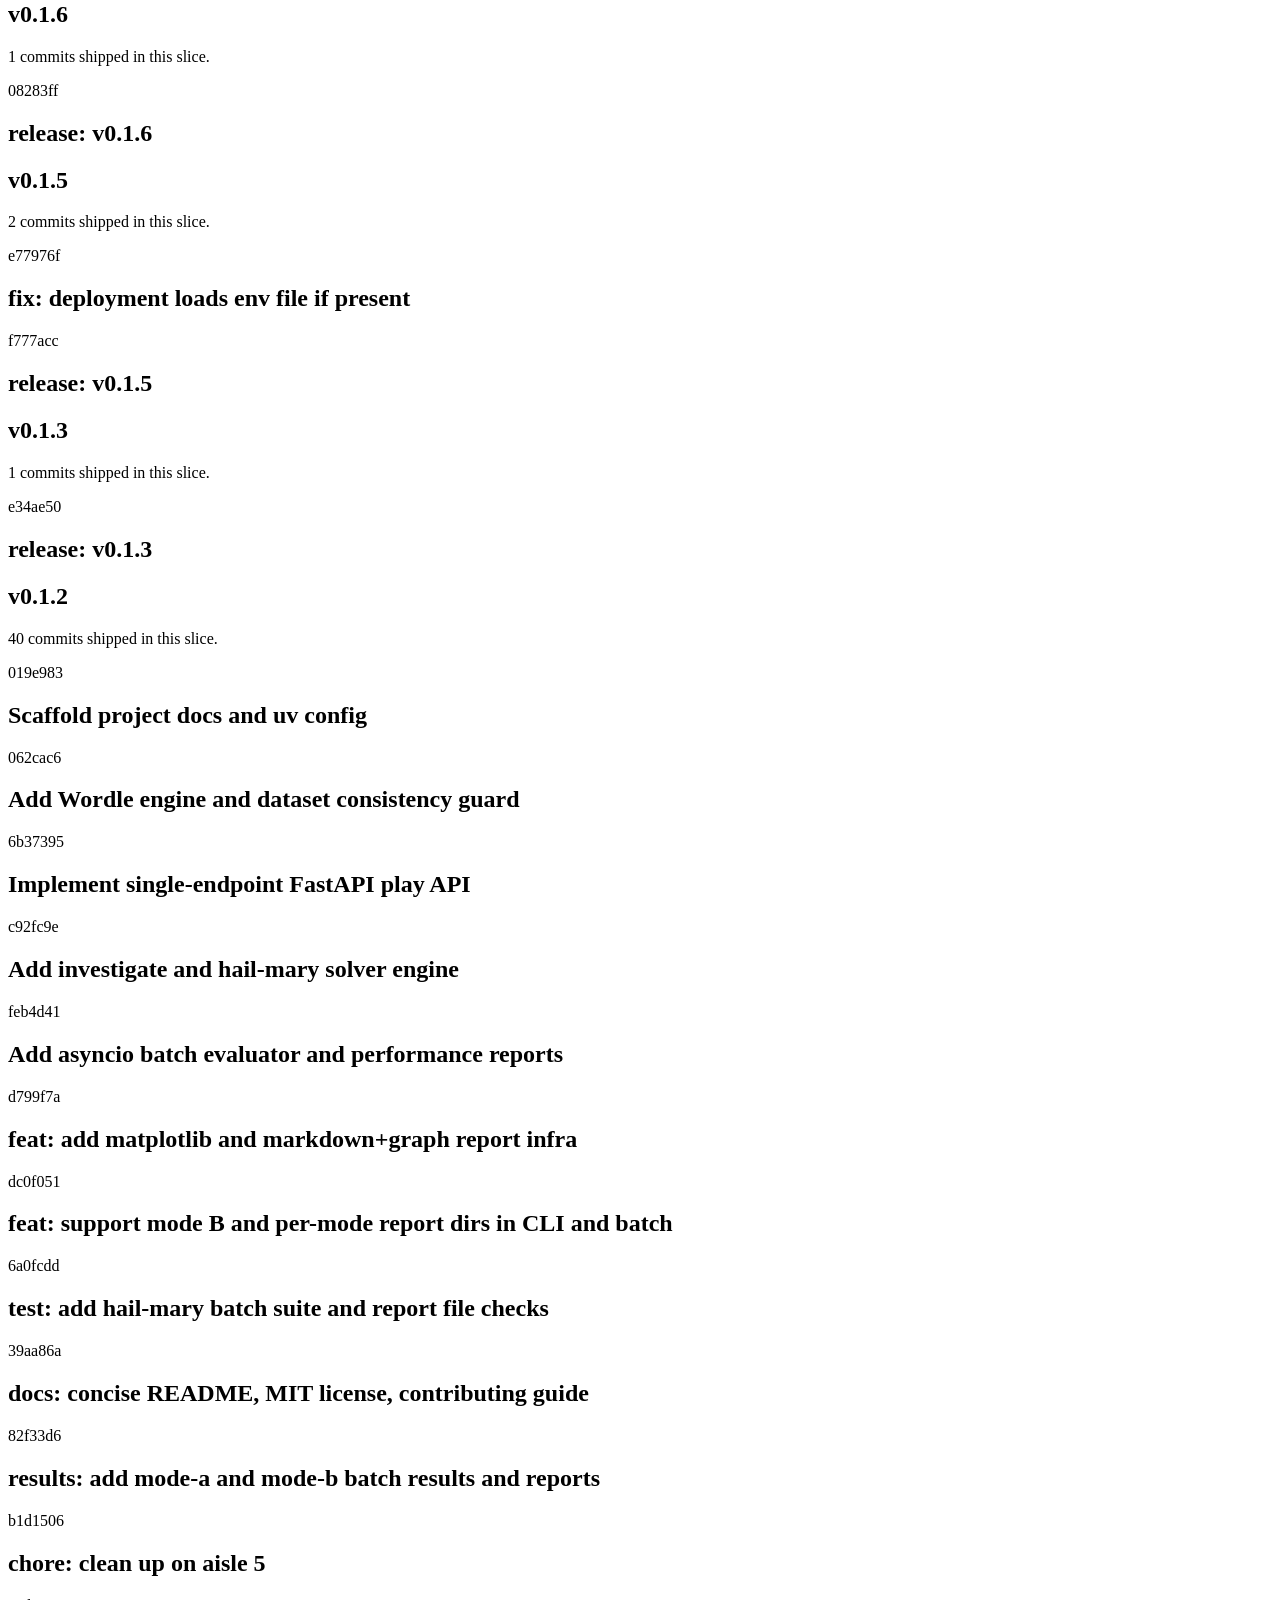
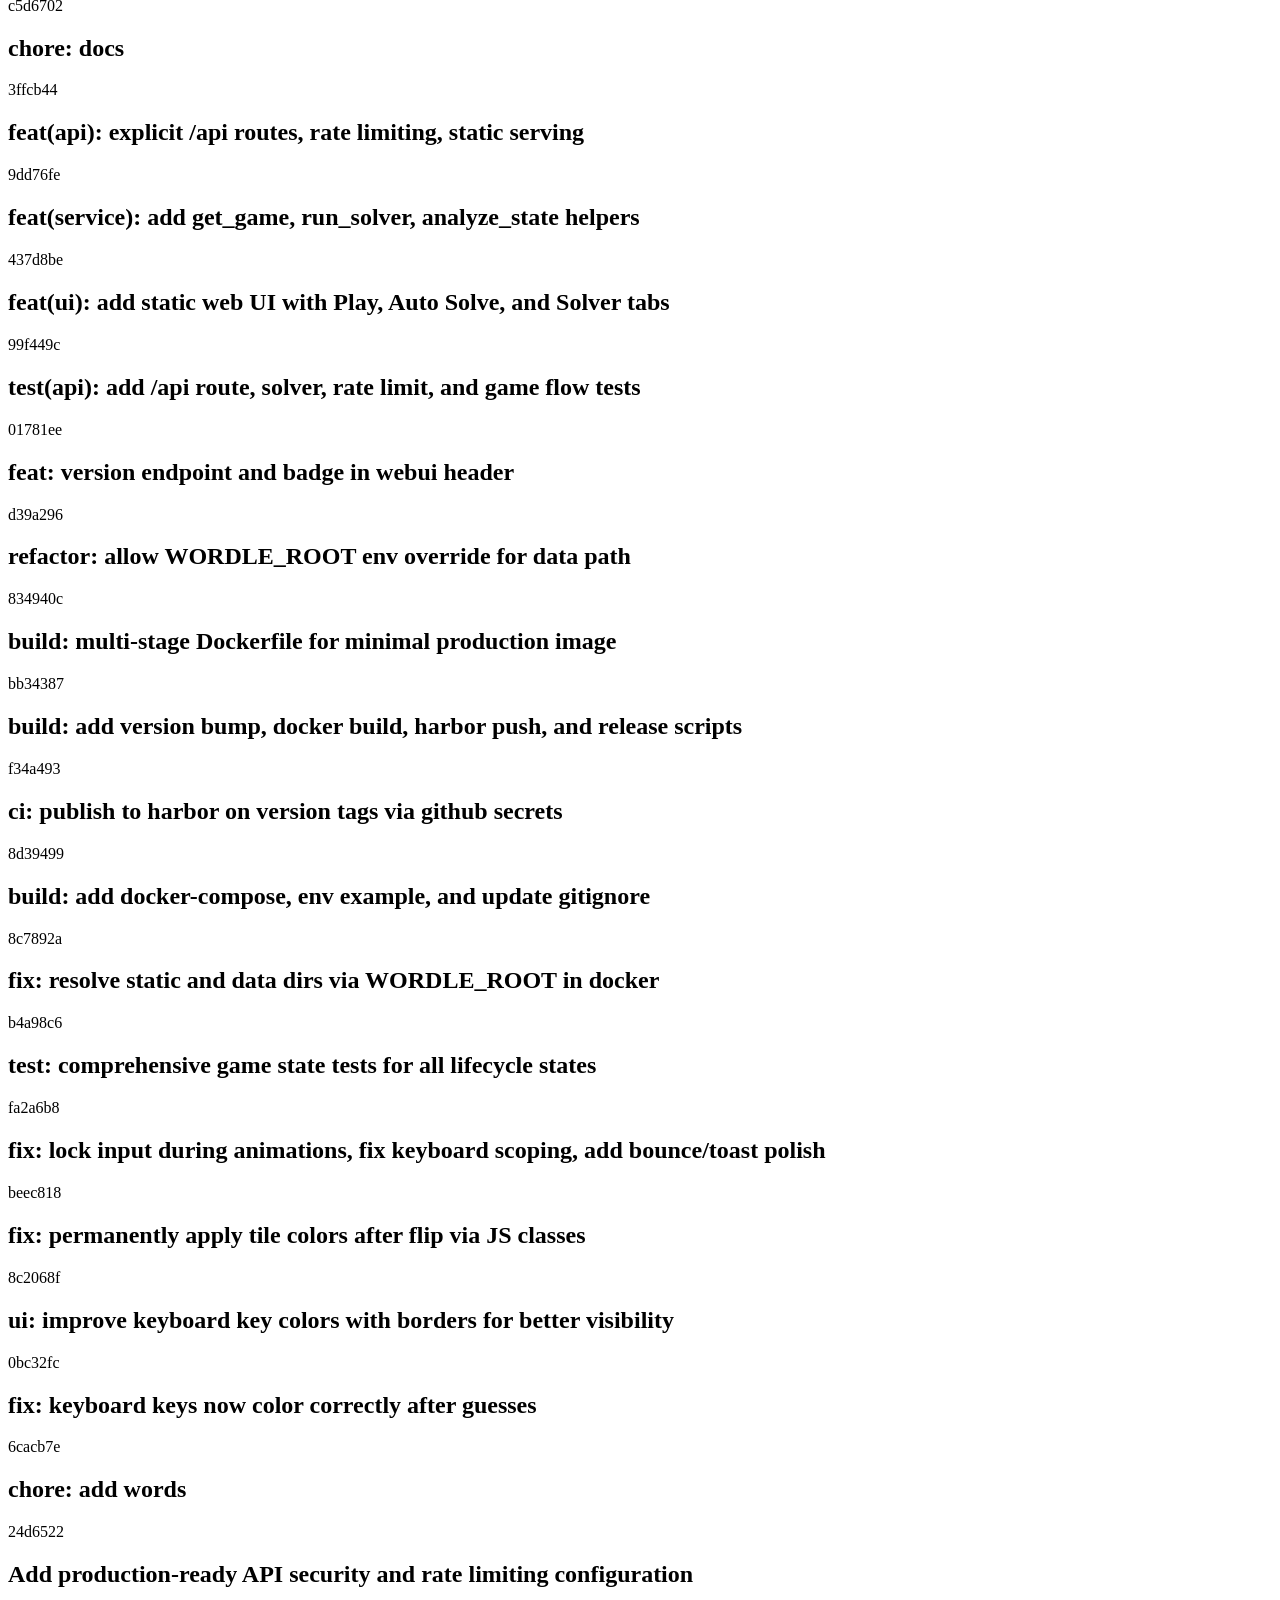
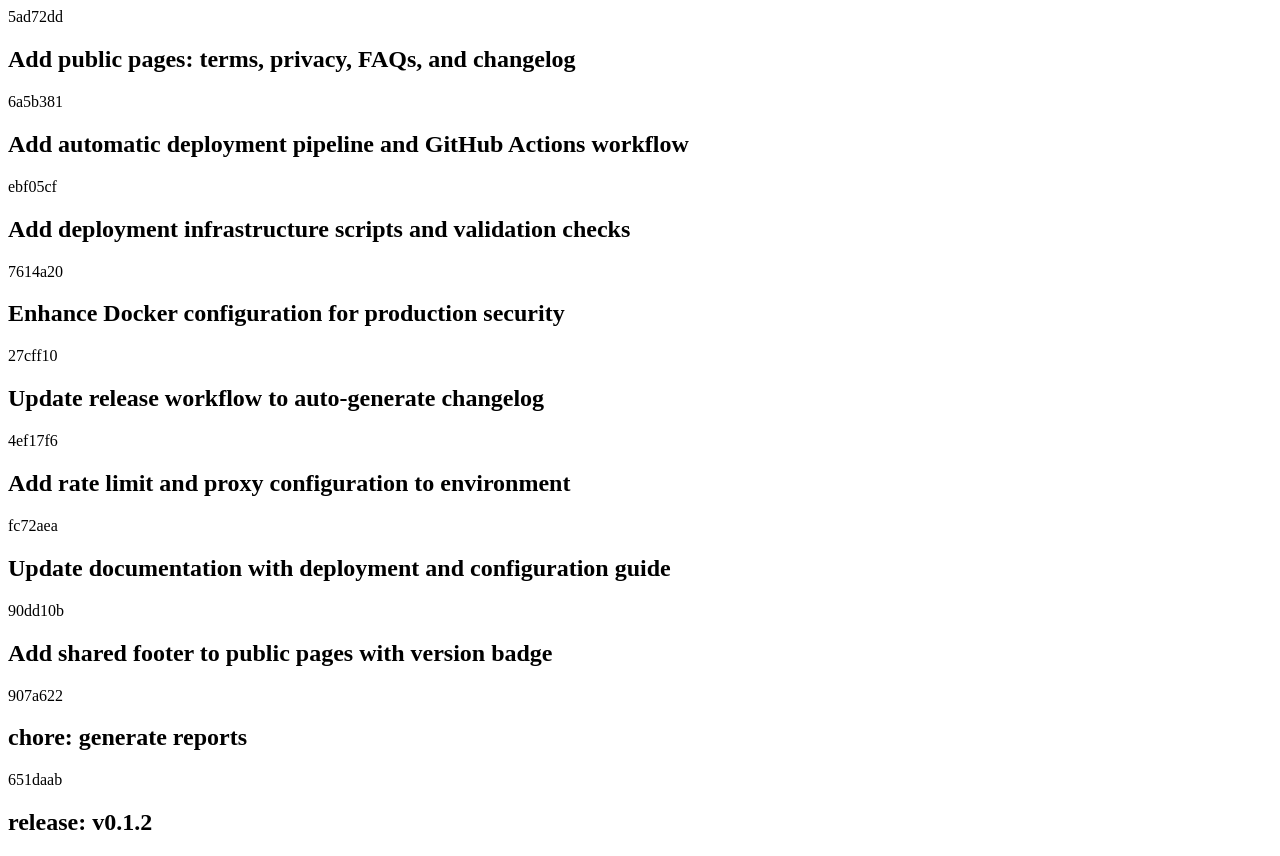
==== commit 3bb97276: "chore: change title copy "Puzzle State" -> "Solver"" ====
--- a/static/changelog.html
+++ b/static/changelog.html
@@ -306,7 +306,7 @@
       </article>
       <article class="timeline-item">
         <p class="timeline-meta">437d8be</p>
-        <h2 class="timeline-title">feat(ui): add static web UI with Play, Auto Solve, and Puzzle State tabs</h2>
+        <h2 class="timeline-title">feat(ui): add static web UI with Play, Auto Solve, and Solver tabs</h2>
       </article>
       <article class="timeline-item">
         <p class="timeline-meta">99f449c</p>
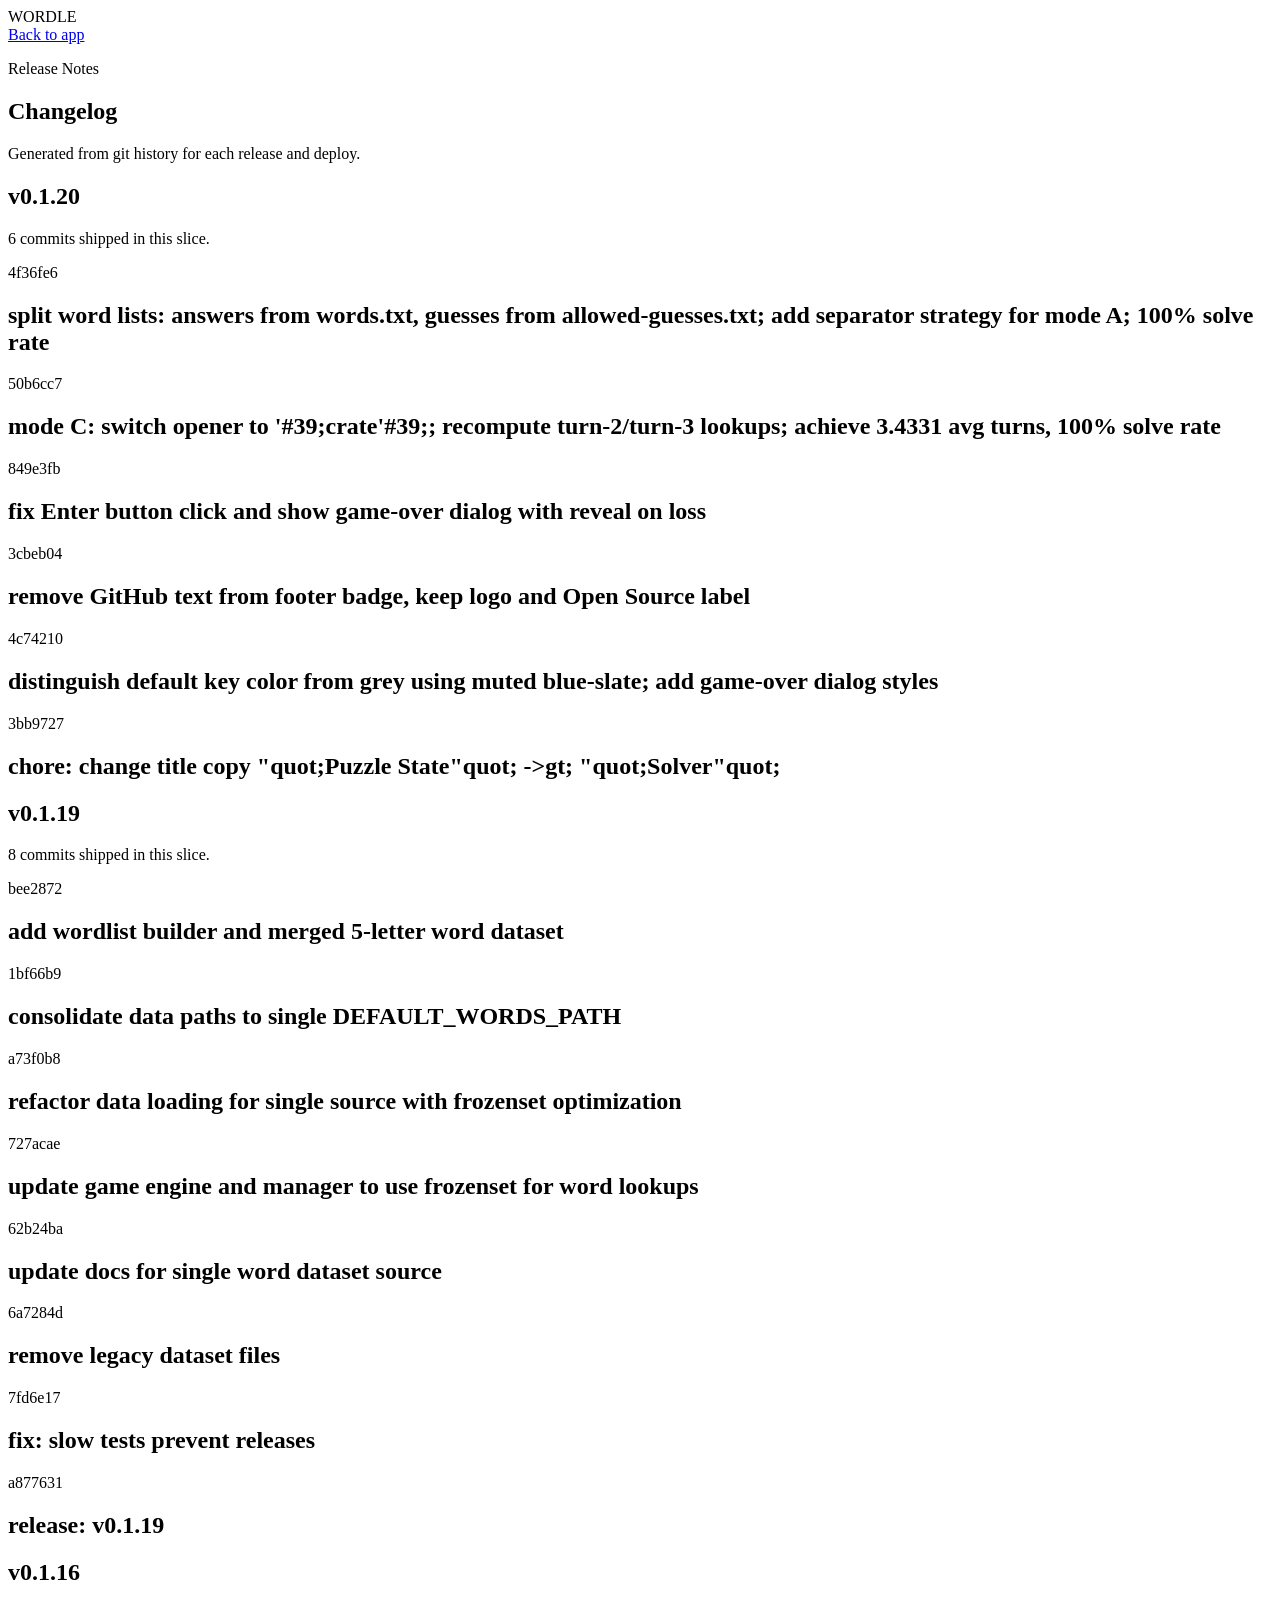
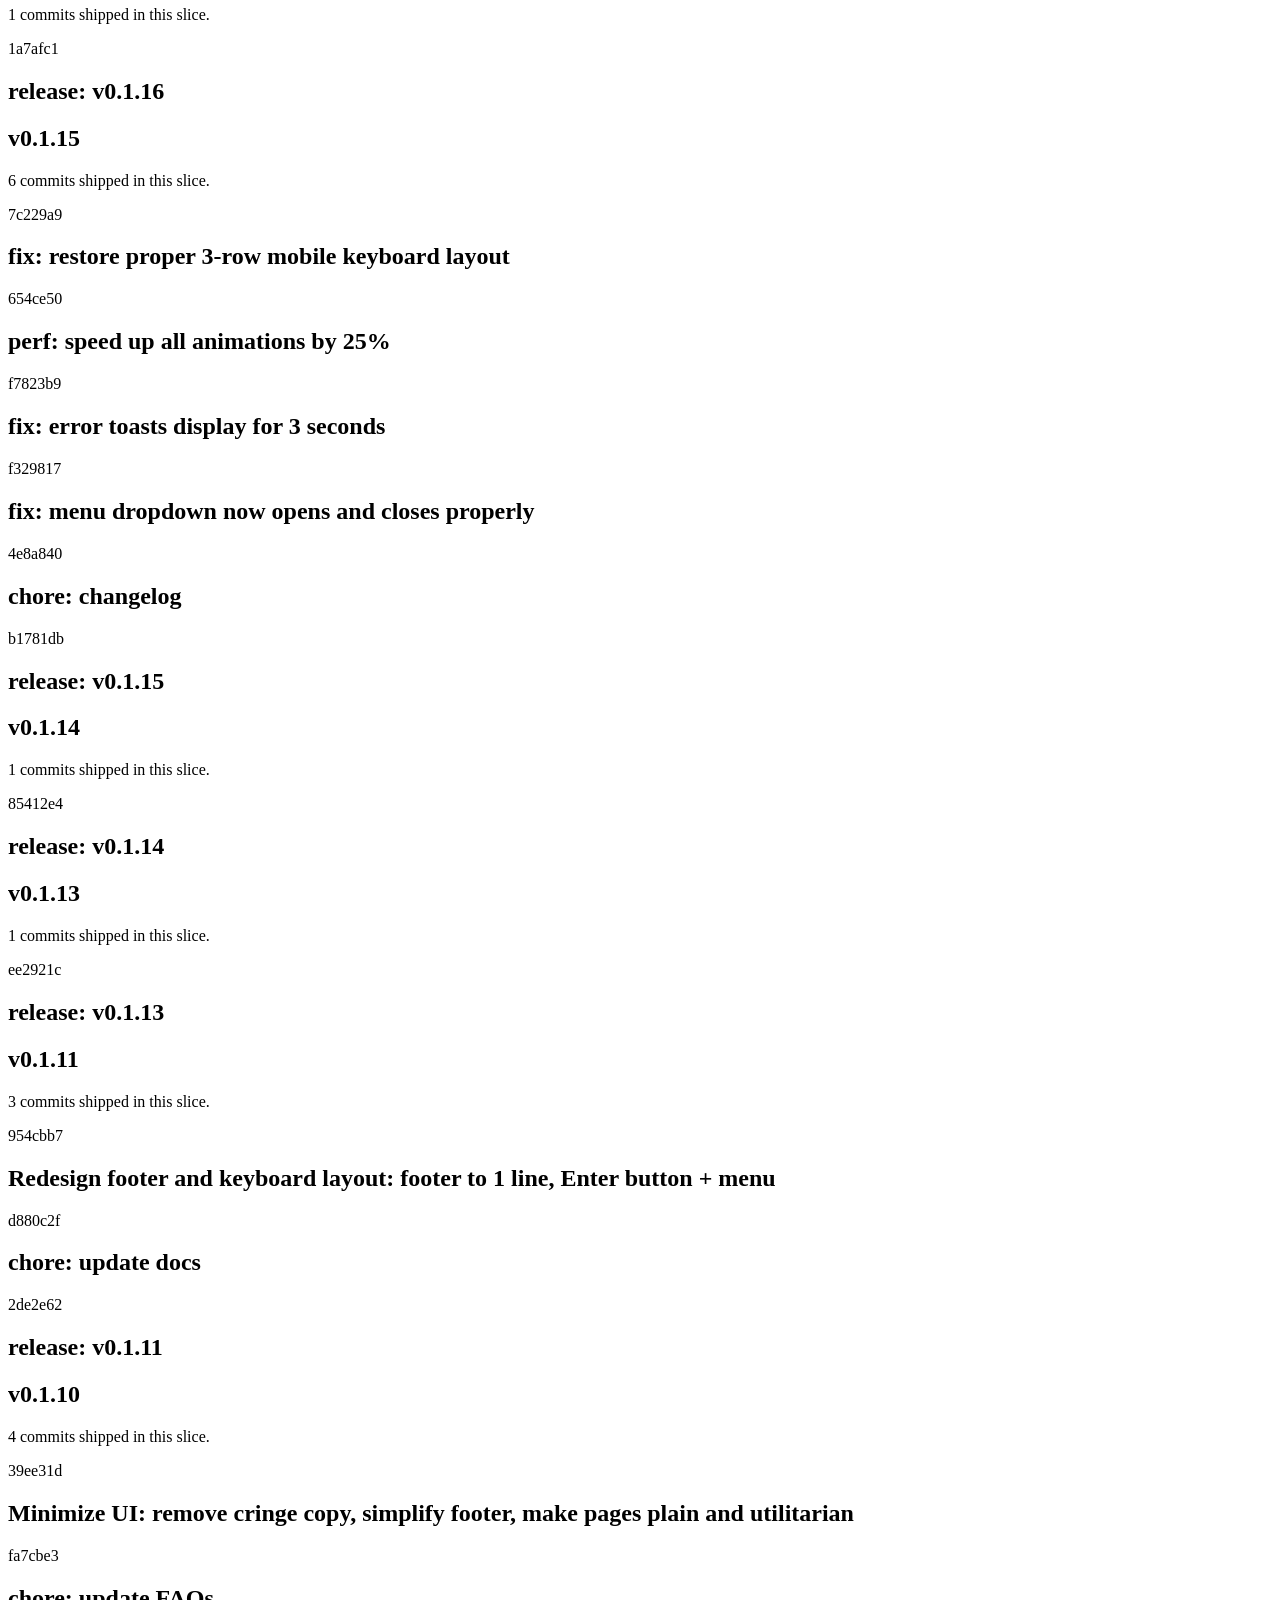
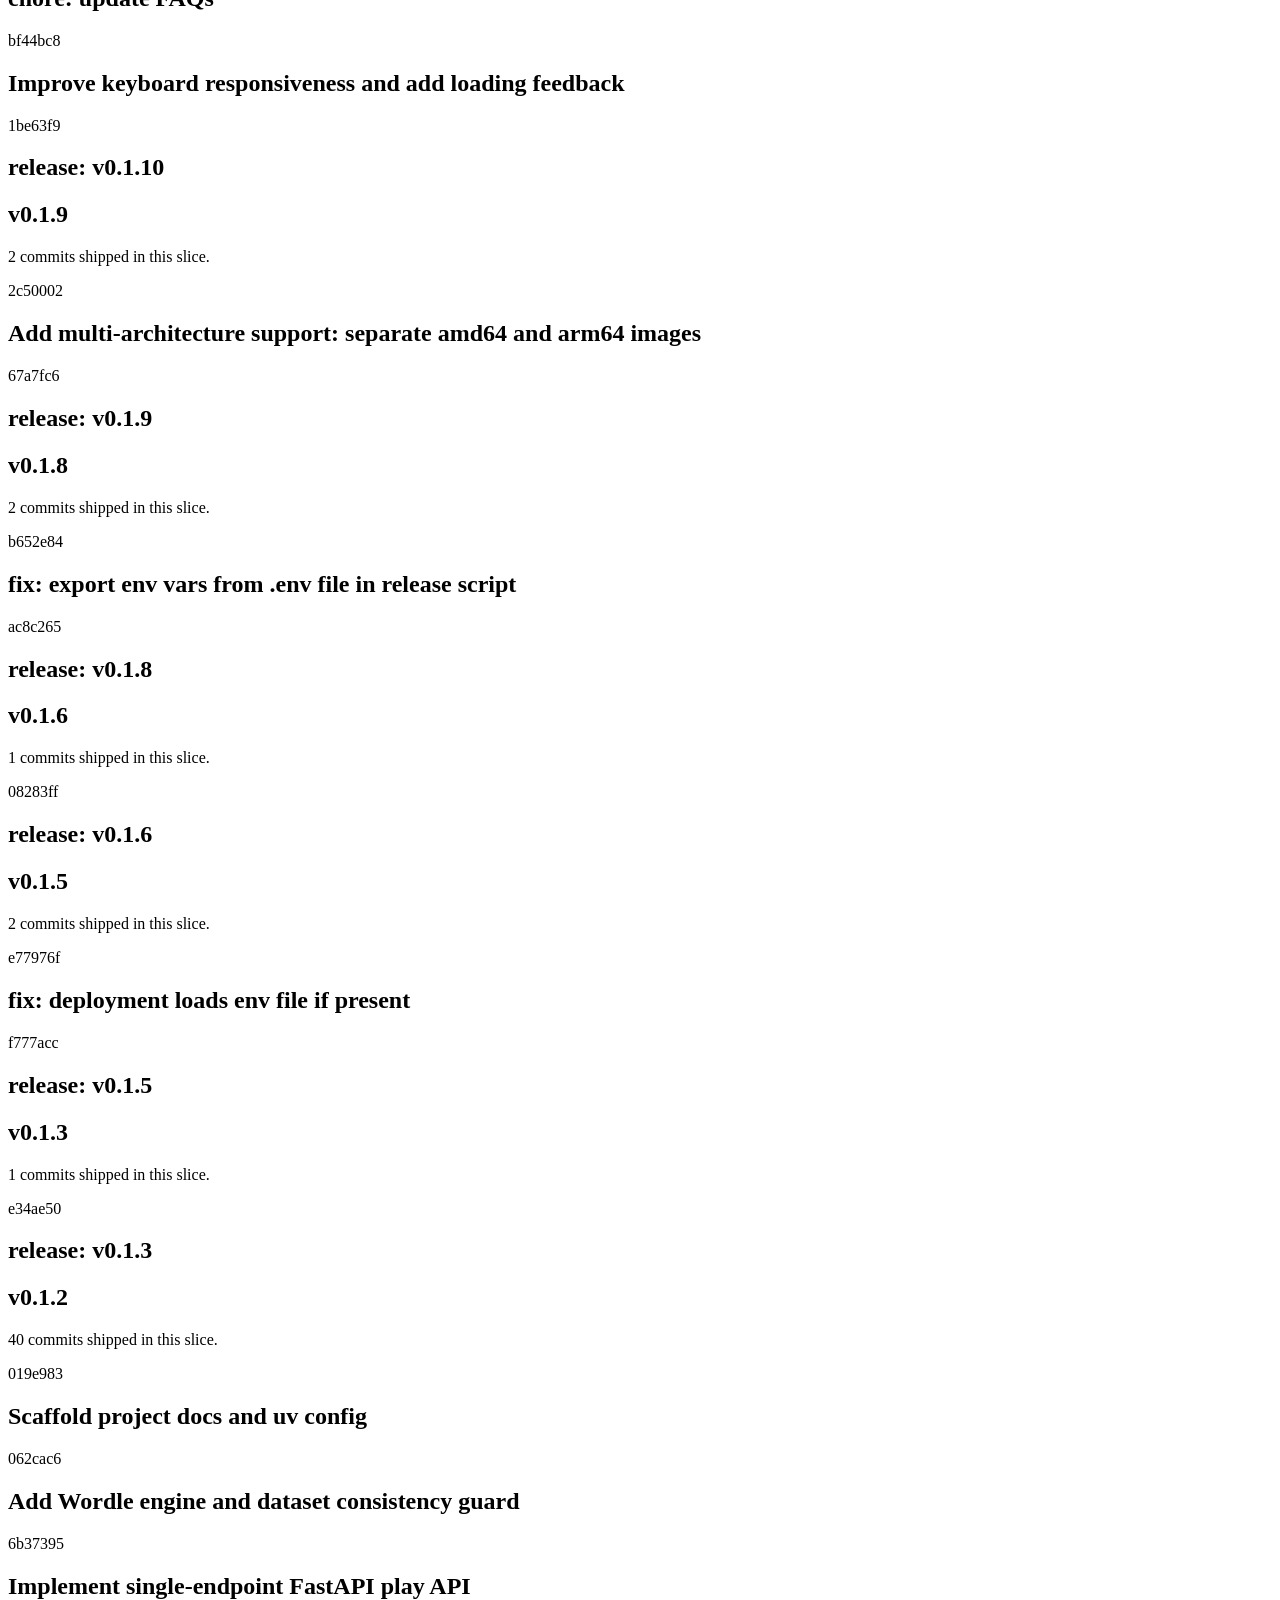
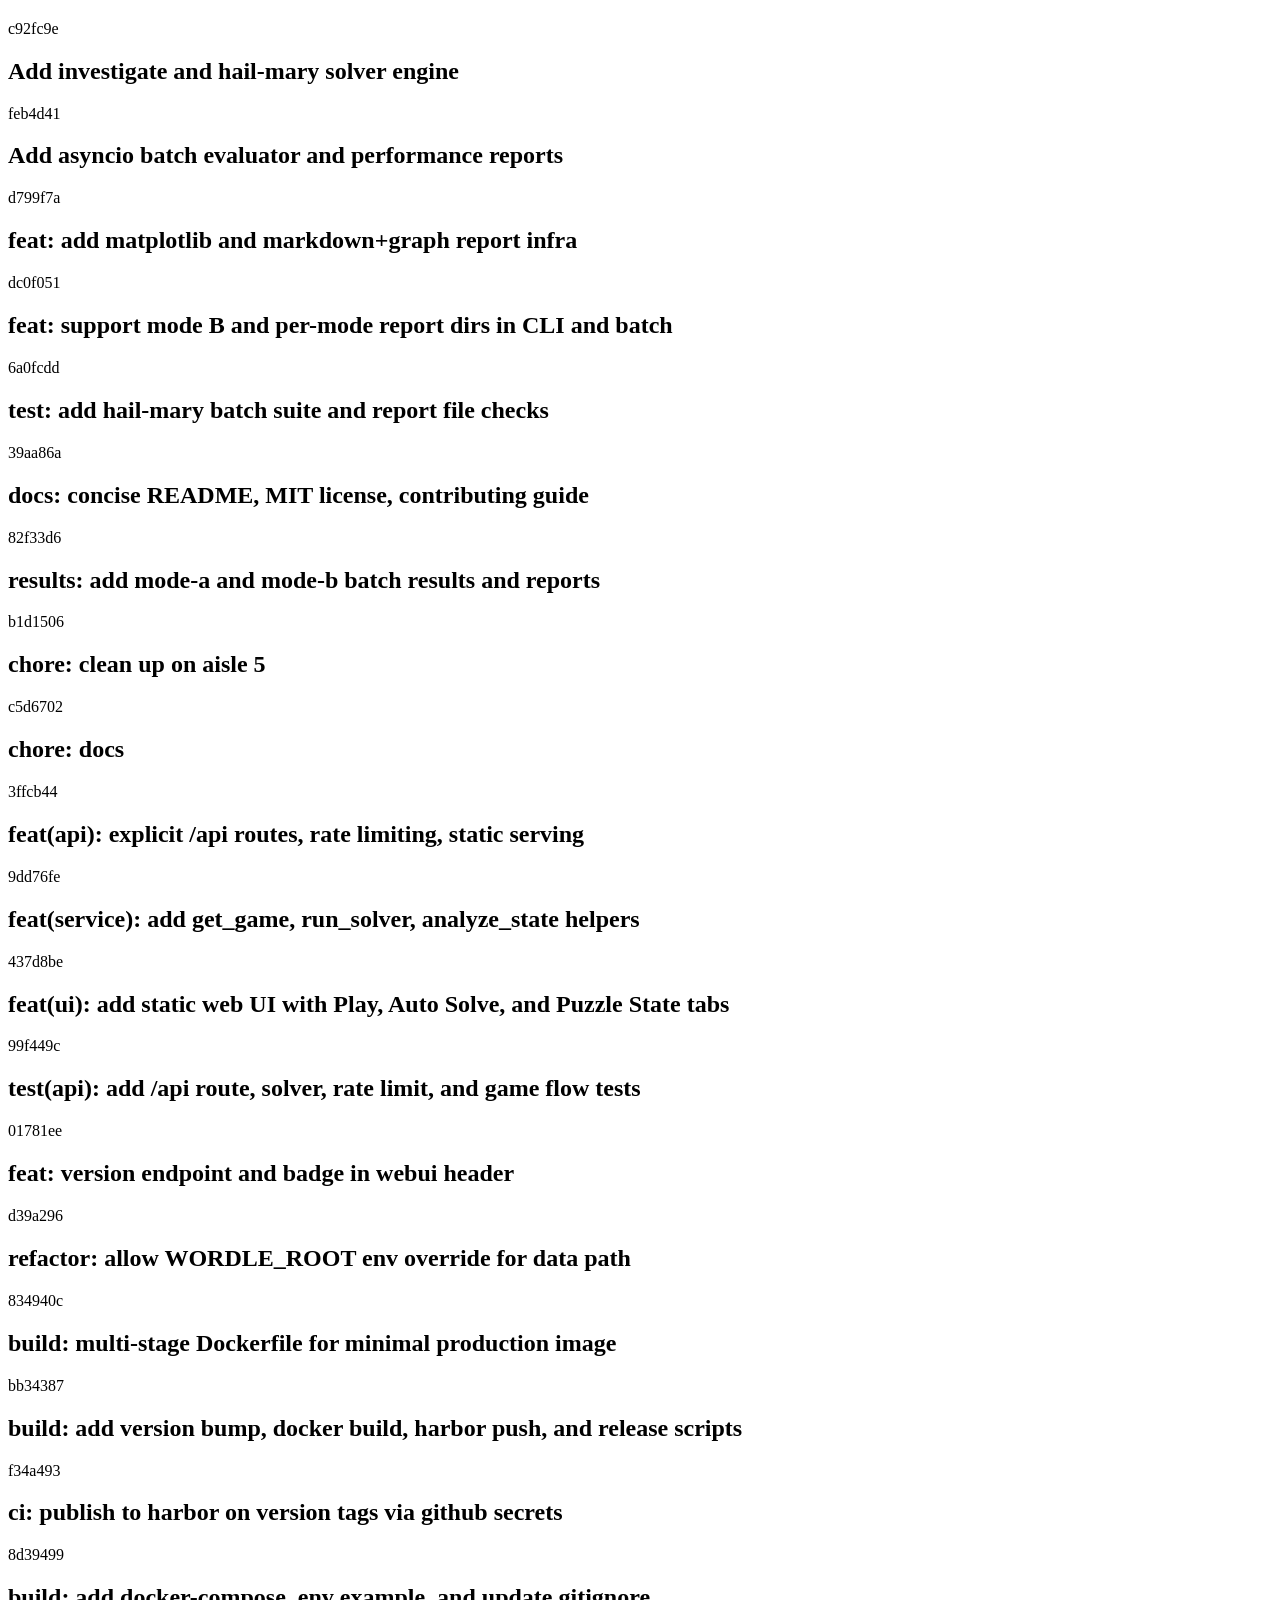
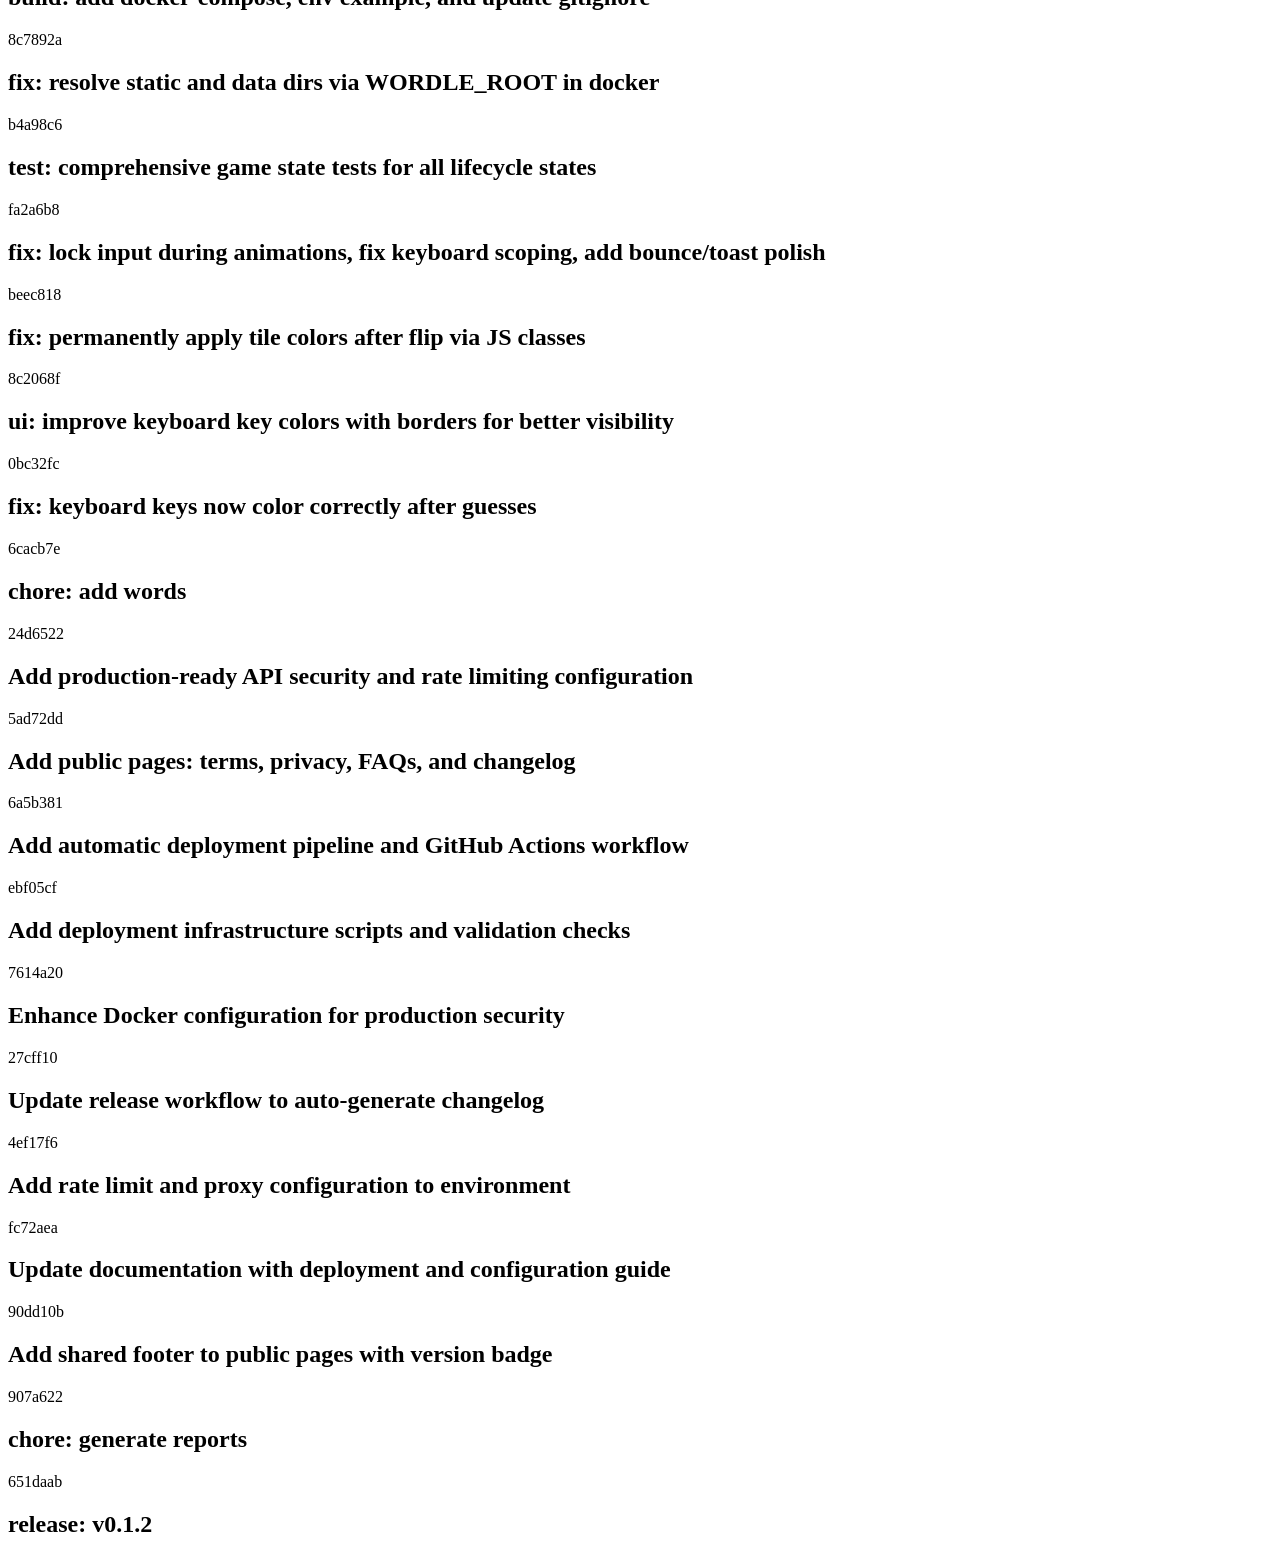
==== commit 047e0631: "release: v0.1.20" ====
--- a/static/changelog.html
+++ b/static/changelog.html
@@ -23,8 +23,40 @@
     </section>
     <section class="page-grid">
       <article class="page-card">
+        <h2>v0.1.20</h2>
+        <p class="page-copy">6 commits shipped in this slice.</p>
+      </article>
+    </section>
+    <section class="timeline-list">
+      <article class="timeline-item">
+        <p class="timeline-meta">4f36fe6</p>
+        <h2 class="timeline-title">split word lists: answers from words.txt, guesses from allowed-guesses.txt; add separator strategy for mode A; 100% solve rate</h2>
+      </article>
+      <article class="timeline-item">
+        <p class="timeline-meta">50b6cc7</p>
+        <h2 class="timeline-title">mode C: switch opener to '#39;crate'#39;; recompute turn-2/turn-3 lookups; achieve 3.4331 avg turns, 100% solve rate</h2>
+      </article>
+      <article class="timeline-item">
+        <p class="timeline-meta">849e3fb</p>
+        <h2 class="timeline-title">fix Enter button click and show game-over dialog with reveal on loss</h2>
+      </article>
+      <article class="timeline-item">
+        <p class="timeline-meta">3cbeb04</p>
+        <h2 class="timeline-title">remove GitHub text from footer badge, keep logo and Open Source label</h2>
+      </article>
+      <article class="timeline-item">
+        <p class="timeline-meta">4c74210</p>
+        <h2 class="timeline-title">distinguish default key color from grey using muted blue-slate; add game-over dialog styles</h2>
+      </article>
+      <article class="timeline-item">
+        <p class="timeline-meta">3bb9727</p>
+        <h2 class="timeline-title">chore: change title copy "quot;Puzzle State"quot; ->gt; "quot;Solver"quot;</h2>
+      </article>
+    </section>
+    <section class="page-grid">
+      <article class="page-card">
         <h2>v0.1.19</h2>
-        <p class="page-copy">7 commits shipped in this slice.</p>
+        <p class="page-copy">8 commits shipped in this slice.</p>
       </article>
     </section>
     <section class="timeline-list">
@@ -56,6 +88,10 @@
         <p class="timeline-meta">7fd6e17</p>
         <h2 class="timeline-title">fix: slow tests prevent releases</h2>
       </article>
+      <article class="timeline-item">
+        <p class="timeline-meta">a877631</p>
+        <h2 class="timeline-title">release: v0.1.19</h2>
+      </article>
     </section>
     <section class="page-grid">
       <article class="page-card">
@@ -306,7 +342,7 @@
       </article>
       <article class="timeline-item">
         <p class="timeline-meta">437d8be</p>
-        <h2 class="timeline-title">feat(ui): add static web UI with Play, Auto Solve, and Solver tabs</h2>
+        <h2 class="timeline-title">feat(ui): add static web UI with Play, Auto Solve, and Puzzle State tabs</h2>
       </article>
       <article class="timeline-item">
         <p class="timeline-meta">99f449c</p>
